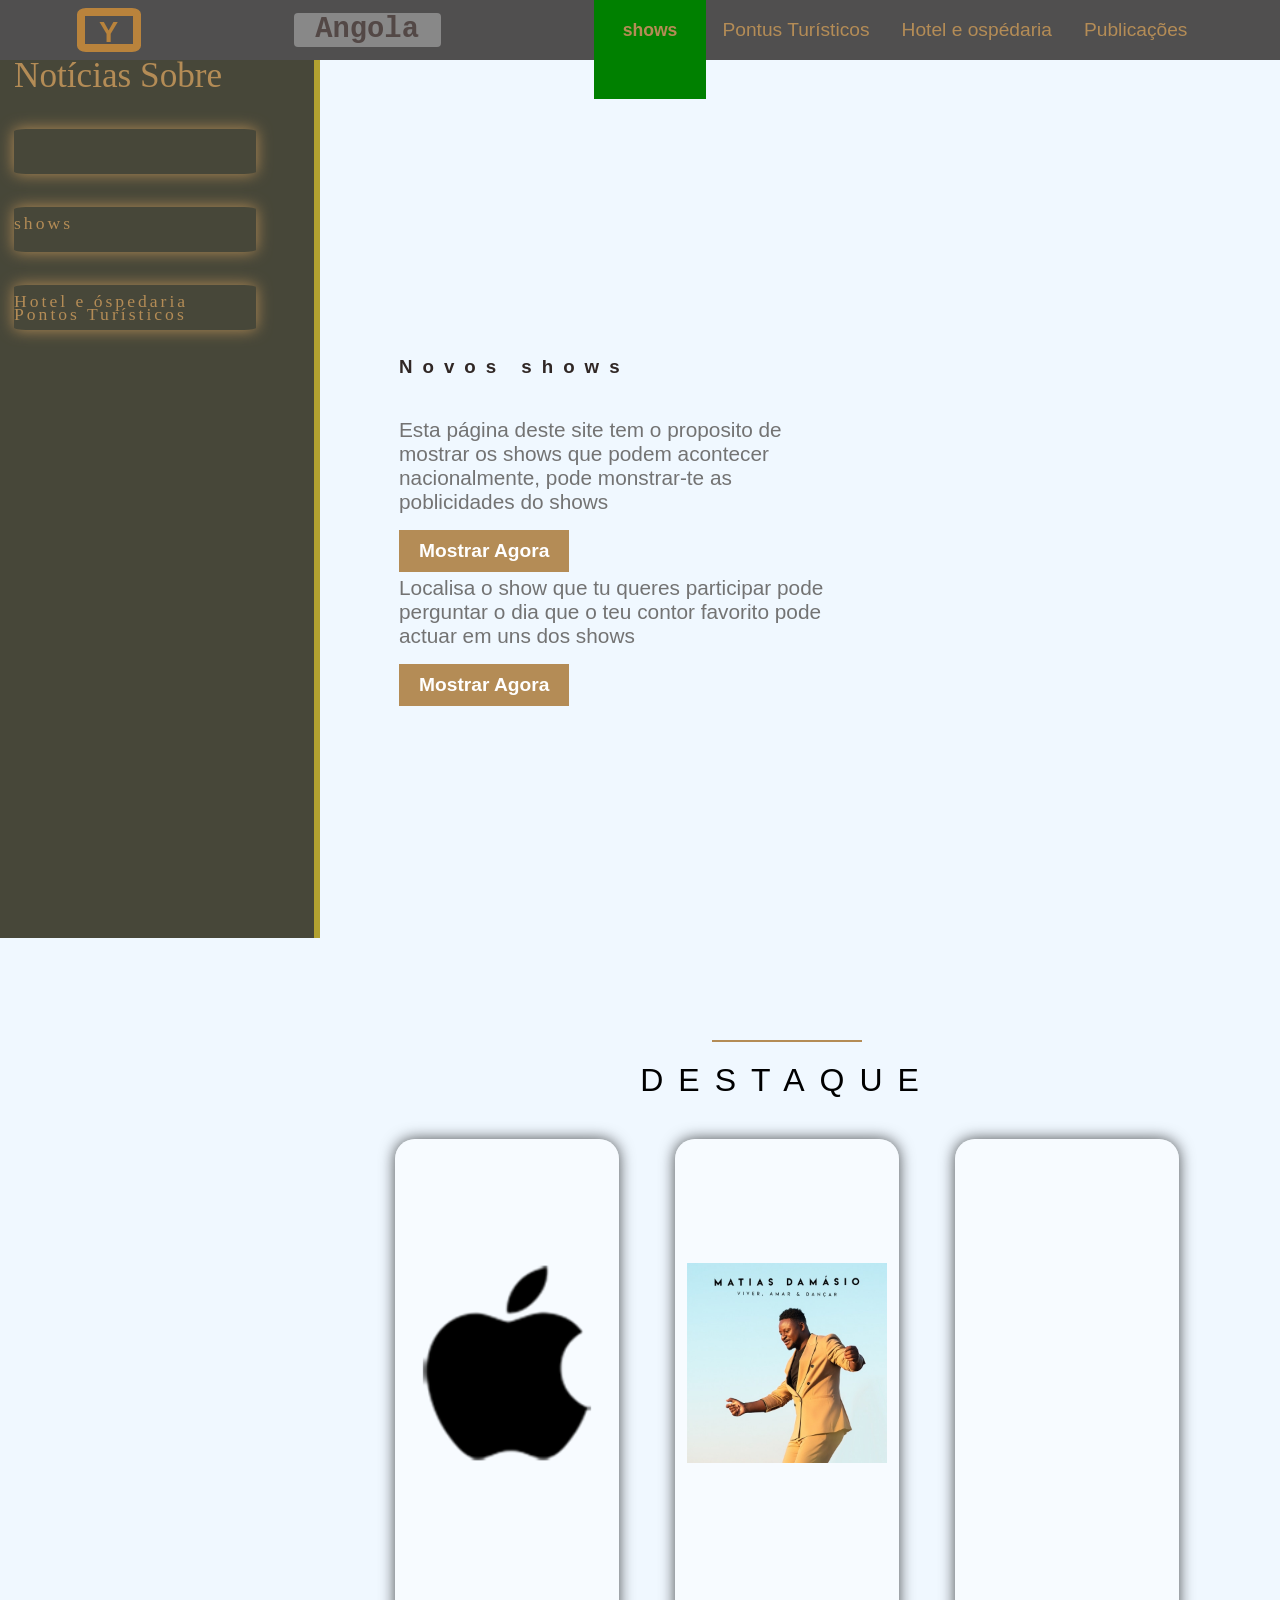
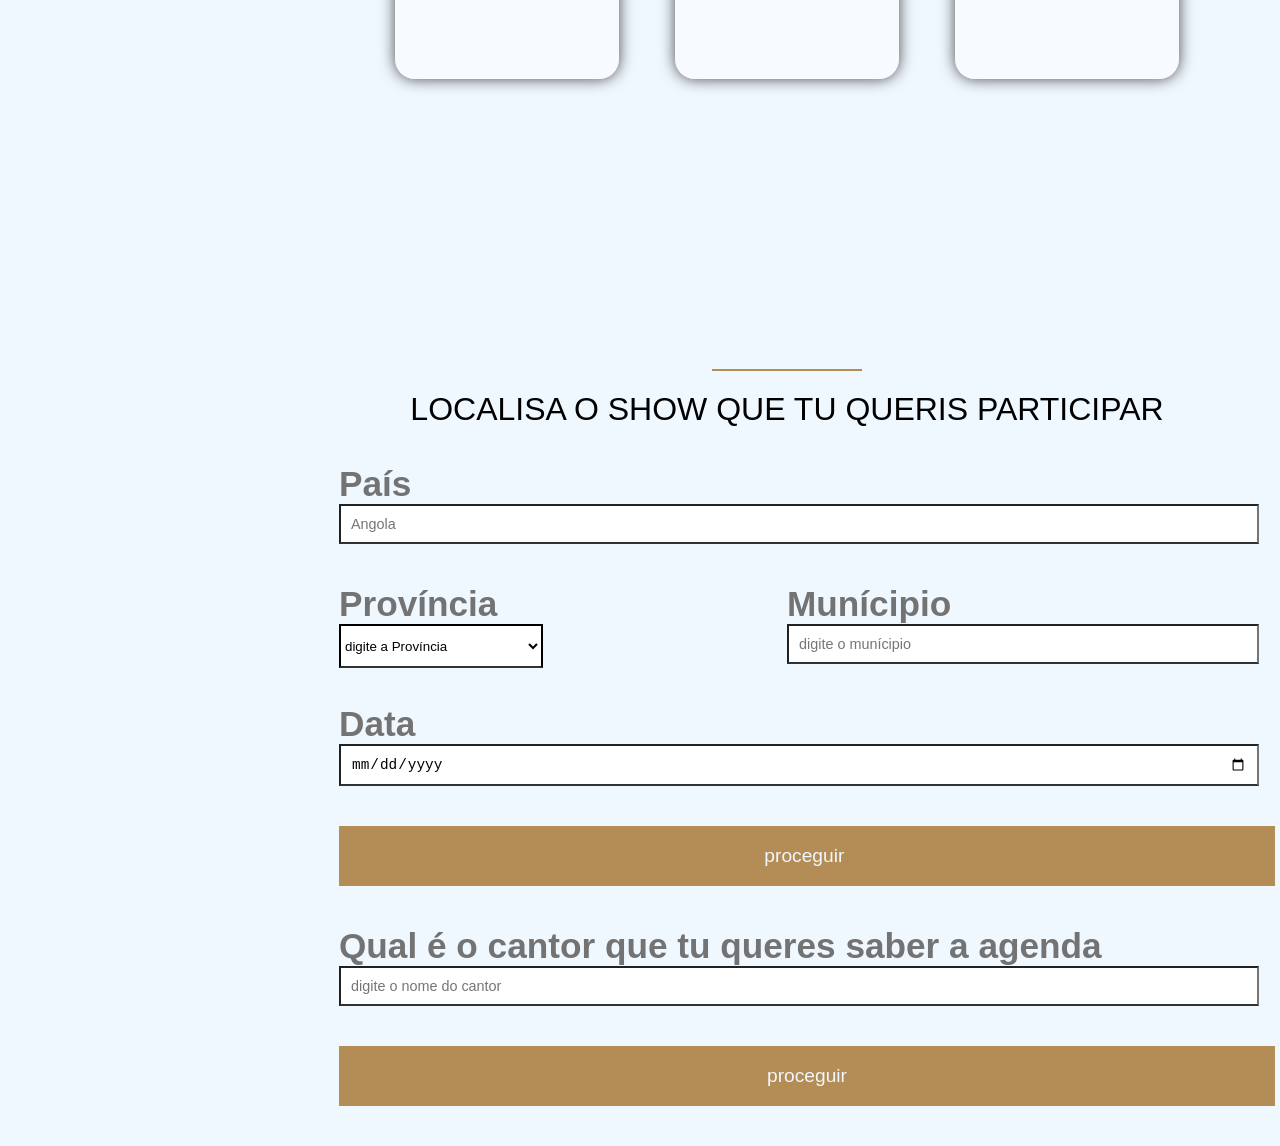
==== index.html @ c91a626d "Adicionando todos os arquivos do site com AdCash" ====
<!DOCTYPE html>
<html lang="en">
<head>
    <meta http-equiv="X-UA-Compatible" content="IE-edge">
    <meta charset="UTF-8">
    <meta name="viewport" content="width=device-width, initial-scale=1.0">
    <title>enterteiment Angola</title>
    <link rel="stylesheet" href="css/style.css">
</head>
<body style="clear:both; padding-left:10px; padding-top:5px; padding-right:5px; padding-bottom:5px">
    <a name="enterteiment Angola"></a>
    <a name="enterteiment Angola"></a>
    
       
    <header>
        <div id="box">
            <h1><abb title="Ypson">Y</abb></h1>
         </div>
       
         <h4>Angola</h4>
    
         
        <div class="menu">
            
            <ul>
                </li><button>shows</button> 
                <li><a href="Pontus Turisticos.html">Pontus Turísticos</a></li>
                <li><a href="Hotel e ospedaria.html">Hotel e ospédaria</a></li>
                <li><a href="publicação.html">Publicações</a></li>
            </ul>
        </div>
        <div class="menu-mobile">
            <ul>
                <button>shows</button>
                <li><abbr title="Pontus Turisticos"> <a href="Pontus Turisticos.html">Pontus Turísticos</a> </abbr></li>
                <li><abbr title="Hotel e ospedaria" ><a href="Hotel e ospedaria.html">Hotel e ospédaria</a> </abbr></li>
                <li><a href="publicação.html">Publicações</a></li>
             
            </ul>
        </div>
        <div class="btn"><ion-icon name="grid-outline">☰</ion-icon> </div>
    </header>
       
 <!--      News       -->
 <div id="navigation" >
    <section id="news">
        <div class="container">
            <div class="title">
                <br>
                <p>Notícias Sobre</p>
            </div>
            <div class="content">
                <div class="box">
                    <p>shows</p>
                    <h3>
                        A lampada mas maderna .<br> 
                        <img src="imagen/lampada-acesa.jpg" alt=""><br>
                        A lampada mas modarna desta ano foi feita por...</h3>
                    <h1></h1>
                    
                    <button type="text" name="name" id="name" placeholder="digite o nome do cantor">Ver mais</button>
                </div>
                <div class="box">
                    <p> Hotel e óspedaria</p>
                    <h3>
                        A lampada mas maderna. <br>
                        <img src="imagen/lampada-acesa.jpg" ><br>
                        A lampada mas modarna desta ano foi feita por...</h3>
                    <h1></h1>
                    
                    <button>Ver mais</button>
                </div>
                <div class="box">
                    <p>Pontos Turísticos</p>
                    <h3>
                        A lampada mas maderna.<br> 
                        <img src="imagen/Matias Damasio.jpg" width="144px" height="147"><br>
                        A lampada mas modarna desta ano foi feita por...</h3>
                    <h1></h1>
                    
                    <button>Ver mais</button>
                </div>
                <!---->
            </div>
        </div>
      </section>
    </div>
        <section id="right">
            
<!--     home     -->
<section id="home">
    <div class="container">
        <div class="content">
            <div class="call">
                <h1>Novos shows</h1>
                <p>Esta página deste site tem o proposito de mostrar os shows que podem acontecer nacionalmente,
                     pode monstrar-te as poblicidades do shows
                </p>
                <div class="button">
                    <button <abbr title="Mostrar Agora"><a href="#branch">Mostrar Agora</a></abbr></button>     
                    <p>Localisa o show que tu queres participar
                    pode perguntar o dia que o teu contor favorito pode actuar em uns dos shows
                </p>
                <div class="button">
                    <button <abbr title="Mostrar Agora"><a href="#cadastro">Mostrar Agora</a></abbr></button>                 
                </div>
            </div>
        </div>
    </div>
    
</section>

<br>
<br><br><br><br>

<!--      BRANCH       -->
      <section id="branch">
        <div class="container">
            <div class="title">
                <div class="line"></div>
                <h1>Destaque</h1>
            </div>
            <div class="content">
                <div class="box">
                    <img src="imagen/apple.png" alt=""<abbr title="Capa do show"> </abbr>
                    
                    <button><abbr title="compra os seus engreços">Comprar engreços</abbr></button>
                </div>
                <div class="box">
                    <img src="imagen/Matias Damasio.jpg" alt=""<abbr title="Capa do show"> </abbr>
                    <button><abbr title="compra os seus engreços">Comprar engreços</abbr></button>
                </div>
                <div class="box">
                    <img src="imagen/facebook.png" alt=""<abbr title="Capa do show"> </abbr>
                    <button><abbr title="compra os seus engreços">Comprar engreços</abbr></button>
                </div>
            </div>
        </div>
    </section>
      <!--      Cadastro      -->
      <section id="cadastro">
        <div class="container">
        <div class="main-content">
            <div class="title">
                <div class="line"></div>
                <h1>Localisa o show que tu queris participar</h1>
            </div><br><br>
            <form id="resiter-form">
                <div class="full-box">
                    <label for="country"> País</label>
                    <input type="country" name="country" id="country" placeholder="Angola"  data-min-length="3"<abbr title="digite o País"> </abbr>
                </div>
                <div class="half-box">
                     <span>
                    <label for="province">Província</label>
                    <select class="province" name="province" id="province" title="digite a Província">
                        <option value="1">digite a Província</option>
                        <option value="1">Cuaza-sul</option>
                        <option value="1">Luanda</option>
                        <option value="1">Huanbo</option>
                        <option value="1">Benguela</option>
                        <option value="1">Bié</option>
                        <option value="1">Icolo e Bemgo</option>
                        <option value="1">Cabinda</option>
                        <option value="1">Cuando</option>
                        <option value="1">Cubango</option>
                        <option value="1">Muxíco</option>
                        <option value="1">Muxíco Leste</option>
                        <option value="1">Cunene</option>
                        <option value="1">Namibe</option>
                        <option value="1">Lubango</option>
                        <option value="1">Uige</option>
                        

                    </select>
                </input>
                </div>
                <div class="half-box">
                    <label for="Munícipio">Munícipio</label>
                    <input type="text" name="Munícipio" id="Munícipio" placeholder="digite o munícipio" <abbr title="digite o munícipio"> </abbr>
                </div>
                <div class="half-box">
                    <label for="date">Data</label>
                    <input type="date" name="date" id="date" placeholder=""<abbr title="Dígite a data"> </abbr>
                </div>
                <div class="full-box">
                    <input type="submit" id="btn-sumit" value="proceguir " <abbr title="proceguir"> </abbr>
                </div>
            <div class="half-box">
            <label for="name">Qual é o cantor que tu queres saber a agenda</label>
            <input type="text" name="name" id="name" placeholder="digite o nome do cantor"<abbr title="digite o nome do cantor"> </abbr>
        
        <div class="full-box">
            <input type="submit" id="btn-sumit" value="proceguir"<abbr title="proceguir"> </abbr>
        </div>
        <p class="error-validation template"></p>
    </form>
    <p class="error-validation"></p>
</div>
</div>
</div>
</div>
      </section>
</main>


        </section>
    <script src="js/script.js"></script>
</body>
</html>
---- css/style.css ----
*{
  margin: 0;
  padding: 0;
  box-sizing: inherit;
 -moz-box-direction: reverse;
} 
body {
   width: 100%;
   height: 100vh;
}

header{
  top: 0px;
  max-width: 1680px; 
  width: 100%;
  height: 60px;
  margin: 0 auto;
  display: flex;
  align-items: center;
  justify-content: space-around;
  background: #504f4f;
   /*    Transparencia no cabeçalio     */
   position: absolute;
   left: 0;
   right: 0;
   z-index: 99;
}
header h4{
  background-color: #888888;
  text-align: center;
  text-shadow: none;
  color: rgb(83, 72, 70);
  border-radius: 4px;
  font-family: 'Courier New', Courier, monospace;
  font-size: 1.8rem;
  height: 34px;
  width: 147px;
  cursor: pointer;
}

header h1{
  font-size: 1.8rem;
  color: #b9833c;
  border: 8px solid #b9833c;
  font-family: 'Franklin Gothic Medium', 'Arial Narrow', Arial, sans-serif;
  border-radius: 14%;
  text-align: center;
  width: 48px;
  height: 28px;
  cursor: context-menu;
 
}

header .menu ul abbr{
  text-decoration: none;

}
header .menu ul{
  display: flex;
  list-style-type: none;
  
  
}
header .menu ul li{
   list-style: none;
   text-align: center;
   padding: 24px 1px;

}
header .menu ul li a{
  font-family: 'Belleza', sans-serif;
  text-decoration: none;
  font-size: 1.2rem;
  color: #b48c56;
  float: left;
  padding: 34px 15px;
}
header .menu ul button {
  background-color: green;
  border: 2px solid green;
  padding: 35px 27px;
  font-size: 1.1rem;
  color: #b48c56;
  cursor: pointer;
  }
  header .menu ul li a:hover {
    border-bottom: 14px;
    transform: scale(1.1);
    transform: rotateX('angle');
    text-decoration: 11px underline #b48c56; /*A linha nas letras do cabeçalio*/
  }
  

header .navigation{
   display: none;
}
header .navigation{
   display: block;
   width: 25px;
   height: 100vh;
   background: rgba(0, 0, 0, 00.9rem);
   position: fixed;
   top: 0;
   right: 0;
}
header .menu-mobile ul li a{
  color: black;
  text-decoration: underline;
}
header .btn{
  display: none;
}
#right{
       position: absolute;
       left:329px; 
       top: 160px; 
       width:70%;
       height:76%;
       margin: 10px; 
       padding: 0%;
}

#right p{
   font-family: 'Belleza', sans-serif;
   font-size: 1.3rem;
   color: #737373;
   margin-bottom: 12px;
   margin-top: 4px;
}
/*---------------navigation--------------- */

#navigation
{
       position: fixed;
       left: 0px; 
       top: 0px; 
       width: 300px;
       height: 100%;
       overflow: auto;
       margin: 0px;
       padding: 3% 0px 0px 14px;
       border-style: solid ;
       border-right-color: #b2a130;
       border-top-color: rgb(255,255,255);
       border-bottom-color: rgb(255,255,255);
       border-left-color: rgb(255,255,255);
       background: #474739;
       border-width: 0px 6px 0px 0px;
       transition: all center;
}

.title p{
   left:1110px; 
   top: 110px;
   color: #b48c56;
   font-size: 2.2rem;
   position: static;
   
}
#navigation ul
 {
        list-style: none;
        margin: 20;
        padding: 20;
        color: lightgrey;
        background: #302725;
        width: 100px;
        height: 50px;
}

#navigation li a
 {
          height: 24px;
          width: 800px;
          text-decoration: none;
}

#navigation li a:link,#navigation li a:visited 
{
        color: #656556;
        display: block;
        background:  #c3c9bf;
        padding: 8px 0 0 20px;
}


#navigation li a:hover, #navigation li #current 
{
        color: #c3c9bf;
        display: block;
        background:  #656556;
        padding: 8px 0 0 20px;
}
#navigation img{
   width: 120px;
   margin: 0 60px;
  padding: 10%---;
}

#navigation .ul:hover p{
   transform: translateY(0);
   opacity: 1;
   visibility: visible;
}

/*---------------team--------------- */
#team .cards img{
   width: 100%;
   height: 100%;
}
/*---------------News--------------- */

#news .container .content{
  width: 100%;
  height: 20%;
  display: flow-root;
  position: absolute;
  justify-content: space-around;
}
#news .container .content .box{
   width: 77%;
   height: 5vh;
   background:0 0 15px rgba(0, 0, 0,0.0);
   box-shadow: 0 0 15px #b48c56;
   border-radius:5%;
   display: flex;
   align-items: normal;
   justify-content: center;
   flex-direction: column;
   margin-top: 33px;
   transition: all 0.3s ease;

}
#news .container .content .box:hover{
   background: rgba(48, 39, 37, 0.9);
   height: 60vh;
   width: 40vh;
}
#news .container .content .box h3{
   font-family: 'Times New Roman', Times, serif;
   font-size: 1.1rem;
   font-weight: 200;
   letter-spacing: 20;
   margin-top: 0px;
   margin-bottom: 30px;
   background: rgba(48, 39, 37, 0.9);
   padding: 5px 20px;
   color: rgba(255, 255, 255, 0.5);
   transform: translateY(-40px);
   opacity: 700;
   visibility: hidden;
   transition: oll 0.5s ease;
   cursor: default;
}
#news .container .content .box:hover h3{
   transform: translateY(0);
   opacity: 1;
   visibility: visible;
}
#news .container .content .box img{
   width: 60%;
   text-align: center;
}
#news .container .content .box h1{
   font-family: 'Times New Roman', Times, serif;
   font-size: 1.5rem;
   font-weight: 200;
   letter-spacing: 5px;
   margin-top: 20px;
   color: #737373;
}
#news .container .content .box:hover h1{
   color: rgba(0, 0, 0,0.2);;
}
#news .container .content .box p{
   font-family: 'Times New Roman', Times, serif;
   font-size: 1.1rem;
   font-weight: 60;
   color: #b48c56;
   letter-spacing: 3px;
   margin-top: 330px;
}
#news .container .content .box:hover p{
  margin-top: 80px;
}
#news .container .content .box button{
   padding: 10px 20px;
   border: none;
   background: 0 0 15px rgba(0, 0, 0,0.2);
   font-family: 'Franklin Gothic Medium', 'Arial Narrow', Arial, sans-serif;
   font-size: 1.2rem;
   margin-top: 0%;
   transform: translateY(-40px);
   opacity: 700;
   visibility: hidden;
   transition: oll 0.5s ease;
   cursor: pointer;
}
#news .container .content .box:hover button{
   transform: translateY(0);
   opacity: 1;
   visibility: visible;
}
/*    BRANCH     */

/*               HOME               */

#home .container{
  background: #f0f8ff;
  background-size: 100% 100% ;
}
#home .container .content{
  width: 50%;
  height: 80vh;
  display: flex;
  align-items: center;
  justify-content: flex-start;
  padding: 0 60px;
}
#home .container .content h1{
font-family: 'Lucida Sans', 'Lucida Sans Regular', 'Lucida Grande', 'Lucida Sans Unicode', Geneva, Verdana, sans-serif;
font: 2.5rem;
font-weight: 600;
letter-spacing: 10px;
margin-top: 1px;
margin-bottom: 40px;
color: #302725;
}
#home .container .content p{
  font-family: 'Belleza', sans-serif;
  font-size: 1.3rem;
  color: #737373;
  margin-bottom: 12px;
  margin-top: 4px;
}
#home .container .content span{
  font-size: 2.5rem;
  font-family: 'Babas Neue', cursive;
  color: #b48c56;
  letter-spacing: 5px;
}
#home .container .content .button{
  padding-top: 4px;
}
#home .container .content .button button{
  padding: 10px 20px;
  border: none;
  background: #b48c56;
  color: #f0f8ff;
  font-family: 'Belleza', sans-serif;
  font-size: 1.2rem;
  cursor: pointer;
  transform: all 0.5s ease;
}
#home .container .content .button button:hover{
  transform: scale(1.1);
}
#home .container .content button.btn2{
  background: #302725;
  padding: 15px 20px;
  position: relative;
  right: 5px;
}
#home .container .content button a{
color: white;
text-decoration: none;

}


body {
  padding: 9vh ;/*view height -> 5% da tela*/
  background: #f0f8ff;
  background-size: cover;
  background-position: 150px;
} 

/*                 ---Cadastro---              */
#cadastro .container {
  background-color: #f0f8ff;
}
#main-container {
  width: 500px;
  margin-left: auto;
  margin-right: auto;
  background-color: antiquewhite;
  border-radius: 10px;
  padding: 25px;
}
#cadastro .container .title{
  display: flex;
  align-items: center;
  justify-content: center;
  flex-direction: column;
  padding-top: 60px;
}
#cadastro .container .line{
  width: 150px;
  height: 2px;
  background: #b48c56;
}
#cadastro .container .title h1{
  font-family: 'Arial', cursive;
  font-size: 2rem;
  font-weight: 20;
  text-transform: uppercase;
  letter-spacing: px;
  margin-top: 20px;
  text-align: center;
}
#cadastro .container label{
  font-family: 'Franklin Gothic Medium', 'Arial Narrow', Arial, sans-serif;
  color: #737373;
  font-size: 1.8rem;
}

#cadastro .container .main-content p{
  text-align: center;
  font-family: 'Arial', cursive;
  font-size: 1.4rem;
  font-weight: 210px;
  text-transform: uppercase;
  letter-spacing: 5px;
  margin-top: 20px;
}

#cadastro .container .main-content select{/*cadastro dos municipios*/
 width: 200px;
 height: 40px;
 cursor: pointer;
 background-color: white;
 border-bottom: 2px solid #323232;
 border-left: 2px solid black;
 border-right: 2px solid black;
 border-top: 2px solid black;
}

#cadastro .container .main-content form {
  display: flex;
  flex-wrap: wrap;
  justify-content: space-between;
}

#cadastro .container .main-content .full-box{
  flex: 1 1 100%;
  position: relative;
}

#cadastro .container .main-content .half-box{
  flex: 1 1 45%;
  position: relative;
}

#cadastro .container .main-content .spacing {
  margin-right: 2.5%;
}

#cadastro .container .main-content label {
  font-weight: bold;
  font-size: 2.2rem;
}

#cadastro .container .main-content input {
  border-bottom: 2px solid #323232;
  padding: 10px;
  font-size: .9rem;
  margin-bottom: 40px;
}
/*O input dos cadastros*/
input:focus {
  border-color: #b48c56;
}

#cadastro .container .main-content input[type="submit"]{
  padding: 10px 20px;
  border: none;
  background: #b48c56;
  color: #f0f8ff;
  font-family: Arial, Helvetica, sans-serif;
  font-size: 1.2rem;
  cursor: pointer;
  transform: all 0.5s ease;
}
#cadastro .container .main-content .full-box input[type="submit"]:hover{
  transform: scale(1.1);
}

/*#home .container .content button a{
color: white;
text-decoration: none;

}*/



#agreement {
  margin-right: 5px;
}

#agreement, #agreement-label {
  display: inline-flex;
  width: auto;
}

/* validação */
.error-validation {
  color: #ff1a1a;
  position: absolute;
  top: 57px;
  font-size: .8rem;
}

.template {
  display: none;
}

 .owl-dot{
    width: 15px;
    height: 15px;
    outline: none!important;
    border-radius: 10%;
    border: 3px solid #b48c56!important;
 }
 p{
  font-size: 2.2rem;
  font-family: 'Times New Roman', Times, serif;
 }
 
 /*    BRANCH   index  */

#branch .container{
   background: #f0f8ff;
   background-size:  100% 100%;
}
#branch .container .title{
   display: flex;
   align-items: center;
   justify-content: center;
   flex-direction: column;
   padding-top: 60px;
}
#branch .container .line{
   width: 150px;
   height: 2px;
   background: #b48c56;
}
#branch .container .title h1{
   font-family: 'Arial', cursive;
   font-size: 2rem;
   font-weight: 200;
   text-transform: uppercase;
   letter-spacing: 15px;
   margin-top: 20px;
}
#branch .container .content{
   width: 100%;
   height: 90vh;
   display: flex;
   justify-content: space-evenly;
}
#branch .container .content .box{
   width: 25%;
   height: 60vh;
   background: rgba(255, 255, 255, 0.5);
   border-radius: 20px;
   box-shadow: 0 0 15px rgba(0, 0, 0,0.7);
   display: flex;
   align-items: center;
   justify-content: center;
   flex-direction: column;
   margin-top: 40px;
}
#branch .container button abbr{
   text-decoration: none;
}
#branch .container .box h3{
   margin-top: 20px;
   margin-bottom: 60px;
   font-family: 'Bebas Neue', cursive;
   font-weight: 200;
   letter-spacing: 8px;
   background: #b48c56;
   padding: 5px 10px;
   color: #f0f8ff;
   border-radius: 5px;
}
#branch .container .box img{
   width: 200px;
}
#branch .container .box h1{
   font-size: 2rem;
   font-family: 'belleza', sans-serif;
   font-weight: 200;
   text-transform: uppercase;
   letter-spacing: 5px;
   margin-top: 20px;
}
#branch .container .box p{
   font-family: 'Bebas Neue', cursive;
   font-size: 1.8rem;
   letter-spacing: 5px;
   color: #b48c56;
   margin-top: 60px;
}
#branch .container .box button{
   padding: 10px 20px;
   border: none;
   background: #302725;
   color: #f0f8ff;
   font-family: 'belleza', sans-serif;
   font-size: 1.2rem;
   margin-top: 50px;
   cursor: pointer;
   transform: translate(-40px);
   opacity: 0;
   visibility: hidden;
   transition: all 0.5s ease;
}
#branch .container .box:hover button{
   transform: translate(0);
   opacity: 1;
   visibility: visible;
}

/* formação de imagens com legenda Hotel e ospedaria*/
figure.foto-legenda{
   border: 8px solid white;
   box-shadow: 1px 1px 4px black;
   height: 70%;

}
figure.foto-legenda img{
   width: 100%;
   height: 10%;
}
table{
   margin: 41px;
}
   /*                                             main-container       publicação                             */
#main-container {
   background: #f0f8ff;
    top: 60px; 
    width:40%;
    height: 41px;
    margin: 1px 0 0 319px; 
    padding: 15%;
}

#main-container {
    color: black;
    text-decoration: none;
    background: #f0f8ff;

   }
#main-container h1{
      text-align: center;
   }
#main-container label{
    color: black;
    text-decoration: none;
    background: #f0f8ff;
    margin: 1px 0 0 1px;
}
#right .box h1 {
    text-align: center;
    margin-bottom: 25px;
    font-size: 1.6rem; /* adpatada ao elemanto root */
    font-size: 1.8rem;
    color: #b9833c;
    border: 8px solid #b9833c;
    font-family: 'Franklin Gothic Medium', 'Arial Narrow', Arial, sans-serif;
    border-radius: 14%;
    text-align: center;
    width: 48px;
    height: 28px;
    cursor: context-menu;
} 

form {
    display: flex;
    flex-wrap: wrap;
    justify-content: space-between;
}

.full-box{
    flex: 1 1 100%;
    position: relative;
    font-size: 0.7rem;
}
.full-box p{
  font-size: 1.0rem;
}
 .half-box{
    flex: 1 1 45%;
    position: relative;
 }

 .spacing {
    margin-right: 2.5%;
 }

 label {
    background: #f0f8ff;
    font-weight: bold;
    font-size: .8rem;
 }

 input {
    border-bottom: 2px solid #323232;
    padding: 10px;
    font-size: .9rem;
    margin-bottom: 40px;
 }

 /*input:focus {
    border-color: #E60084;
 }
*/
 input[type="submit"] {
    background-color: #b48c56;
    color: #fff;
    border: none;
    border-radius: 0px;
    height: 40px;
    cursor: pointer;
 }
 input[type="submit"]:hover{
   transform: scale(1.1);
 }

 #agreement {
    margin-right: 5px;
 }

 #agreement, #agreement-label {
    display: inline-flex;
    width: auto;
 }
 
 /*                                                      validação                            */
 .error-validation {
    color: #ff1a1a;
    position: absolute;
    top: 57px;
    font-size: .8rem;
 }

 .template {
    display: none;
 }
 button {
   background-color: #6DA033;
   border: 1px solid #588129;
   color: white;
   font-size: 0.8em;
   font-weight: bold;
   padding: 5px 10px;
   }
   .owl-dot{
      width: 15px;
      height: 15px;
      outline: none!important;
      border-radius: 50%;
      border: 3px solid #b48c56!important;
   }
   input, label {
    display: block;
    width: 100%;
}

input:focus,label:focus{
    outline: none;
}

 /*             RESPONSIVE               */
 @media screen and (max-width: 8842px){

  header .menu-mobile{
     background: none;
     justify-content: space-between;
     padding: 0 40px;
  }
  header .menu-mobile{
     display: none;
  }
  
header .btn{
  
  display: none;
}
 }
 @media screen and (max-width: 1424px){
 
  header{
     font-size: 0.0rem;
     height: 60px;
     top: -0%;
}
}
 @media screen and (max-width: 1024px) {
  header .menu ul li{
     padding: 0 15px;
  }
  header .menu ul li a{
     font-size: 1.2rem;
  }
  #branch .container{
     padding: 5px;
  }
  #branch .container .title{
     padding-top: 0;
  }
  #branch .container .content{
     height: 70vh;
     align-items: center;
     justify-content: space-around;
     flex-wrap: wrap;
  }
  #branch .container .content .box{
     width: 40%;
     height: 26vh;
  }
  #branch .container .box img{
     width: 80px;
     margin-bottom: -20px;
  }
  
  }


@media screen and (max-width: 1024px){

header{
   background: none;
   justify-content: space-between;
   padding: 0 40px;
}
header .menu{
   display: none;
}
header .menu-mobile {
  display: block;
  width: 250px;
  height: 100vh;
  background: rgba(0, 0, 0, 0.9);
  position: fixed;
  top: 0;
  right: 0;
}
header .menu-mobile ul{
  padding: 17px;
}
header .menu-mobile ul li{
  list-style: none;
  padding: 40px 0;
  text-align: center;
}
header .menu-mobile ul li a{
  text-decoration: none;
  color: #e9bc81;
  font-size: 1.3rem;
  transition: all 0.3s ease;
}
/*as cores*/

header .menu-mobile ul li a:hover{
  color: #f2d2a3;
  border: 14px #302725 solid;
  background-color: #432b07;
}
header .btn{
  display: block;
  position: fixed;
  right: 40px;
  
}
header .btn ion-icon{
  color: #ddb06e;
  font-size: 1.5rem;
  cursor: pointer;
}
}
.names {
  background-color: #f0f8ff; 
  background-color: #faebd7;
  background-color:#0ff;
  background-color: #7fffd4;
  background-color: #f0ffff;
  background-color:#f5f5dc;
  background-color:#ffe4c4;
  background-color: #000;
  background-color:#ffebcd;
  background-color:#00f;
  background-color: #8a2be2;
  background-color:#a52a2a;
  background-color:#deb887;
  background-color:#ea7e5d;
  background-color:#5f9ea0;
  background-color:#7fff00;
  background-color:#d2691e;
  background-color:#ff7f50;
  background-color:#6495ed;
  background-color: #fff8dc;
  background-color: #dc143c;
  background-color: #0ff;
  background-color:#00008b;
  background-color: #008b8b;
  background-color: #b8860b;
  background-color: #a9a9a9;
  background-color:#006400;
  background-color:#a9a9a9;
  background-color: #c3bb4b;
  background-color: #8b008b;
  background-color: #556b2f;
  background-color: #ff8c00;
  background-color: #9932cc;
  background-color: #8b0000;
  background-color: #e9967a;
  background-color: #8fbc8f;
  background-color: #483d8b;
  background-color: #2f4f4f;
  background-color: #2f4f4f;
  background-color: #00ced1;
  background-color: #9400d3;
  background-color: #ff1493;
  background-color: #00bfff;
  background-color: #696969;
  background-color: #696969;
  background-color: #1e90ff;
  background-color: #b22222;
  background-color: #fffaf0;
  background-color: #228b22;
  background-color: #f0f;
  background-color: #dcdcdc;
  background-color: #f8f8ff;
  background-color: #ffd700;
  background-color: #daa520;
  background-color: #808080;
  background-color: #008000;
  background-color: #adff2f;
  background-color: #f0fff0;
  background-color: #ff69b4;
  background-color: #cd5c5c;
  background-color: #4b0082;
  background-color: #fffff0;
  background-color: #f0e68c;
  background-color: #e6e6fa;
  background-color: #fff0f5;
  background-color: #7cfc00;
  background-color: #fffacd;
  background-color: #add8e6;
  background-color: #f08080;
  background-color: #e0ffff;
  background-color: #fafad2;
  background-color: #d3d3d3;
  background-color: #90ee90;
  background-color: #d3d3d3;
  background-color: #ffb6c1;
  background-color: #ffa07a;
  background-color: #20b2aa;
  background-color: #87cefa;
  background-color: #789;
  background-color: #b0c4de;
  background-color: #ffffe0;
  background-color: #0f0;
  background-color: #32cd32;
  background-color: #faf0e6;
  background-color: #f0f;
  background-color: #800000;
  background-color: #66cdaa;
  background-color: #0000cd;
  background-color: #ba55d3;
  background-color: #9370db;
  background-color: #3cb371;
  background-color: #7b68ee;
  background-color: #00fa9a;
  background-color: #48d1cc;
  background-color: #c71585;
  background-color: #191970;
  background-color: #f5fffa;
  background-color: #ffe4e1;
  background-color: #ffe4b5;
  background-color: #ffdead;
  background-color: #000080;
  background-color: #fdf5e6;
  background-color: #808000;
  background-color: #6b8e23;
  background-color: #ffa500;
  background-color: #ff4500;
  background-color: #da70d6;
  background-color: #eee8aa;
  background-color: #98fb98;
  background-color: #afeeee;
  background-color: #db7093;
  background-color: #ffefd5;
  background-color: #ffdab9;
  background-color: #cd853f;
  background-color: #ffc0cb;
  background-color: #dda0dd;
  background-color: #b0e0e6;
  background-color: #800080;
  background-color: #663399;
  background-color: #f00;
  background-color: #bc8f8f;
  background-color: #4169e1;
  background-color: #8b4513;
  background-color: #fa8072;
  background-color: #f4a460;
  background-color: #2e8b57;
  background-color: #fff5ee;
  background-color: #a0522d;
  background-color: #c0c0c0;
  background-color: #87ceeb;
  background-color: #6a5acd;
  background-color: #708090;
  background-color: #fffafa;
  background-color: #00ff7f;
  background-color: #4682b4;
  background-color: #d2b48c;
  background-color: #008080;
  background-color: #d8bfd8;
  background-color: #ff6347;
  background-color: #40e0d0;
  background-color: #ee82ee;
  background-color: #f5deb3;
  background-color: #fff;
  background-color: #f5f5f5;
  background-color: #ff0;
  background-color: #9acd32;
}
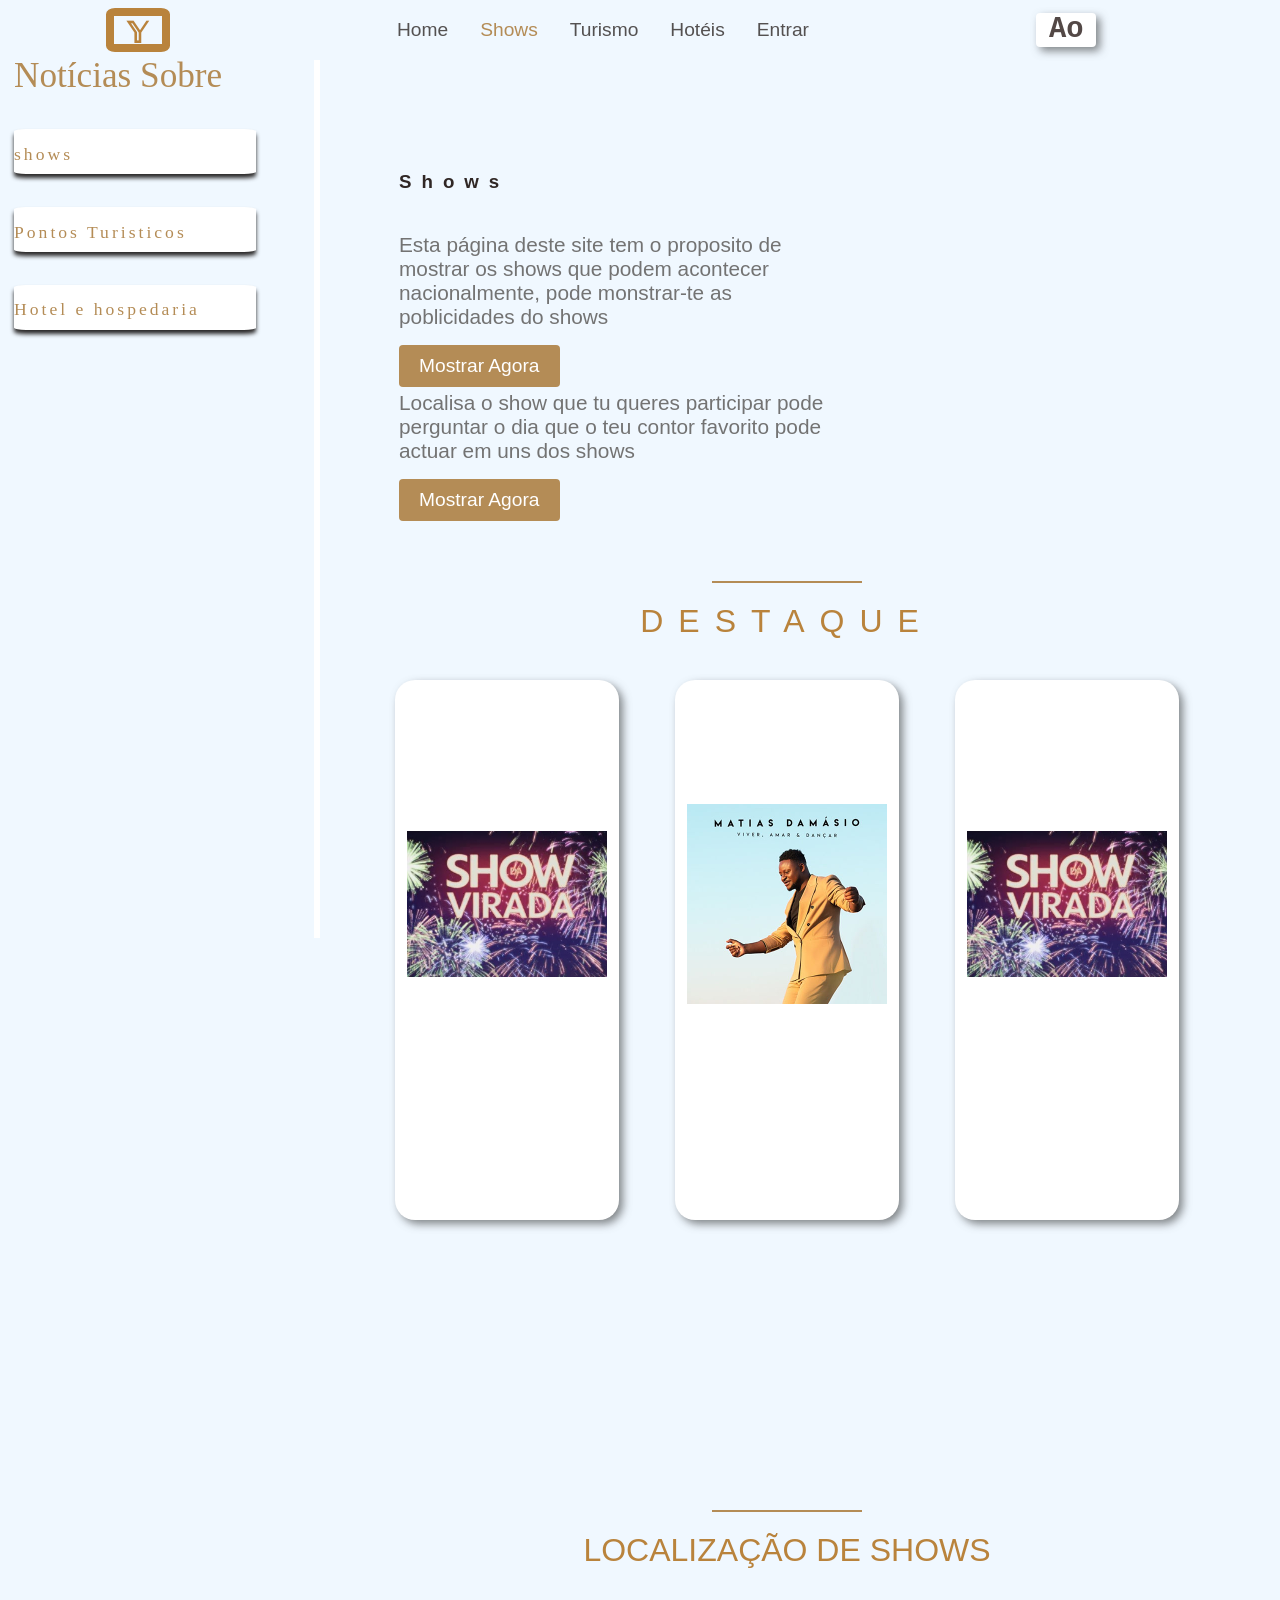
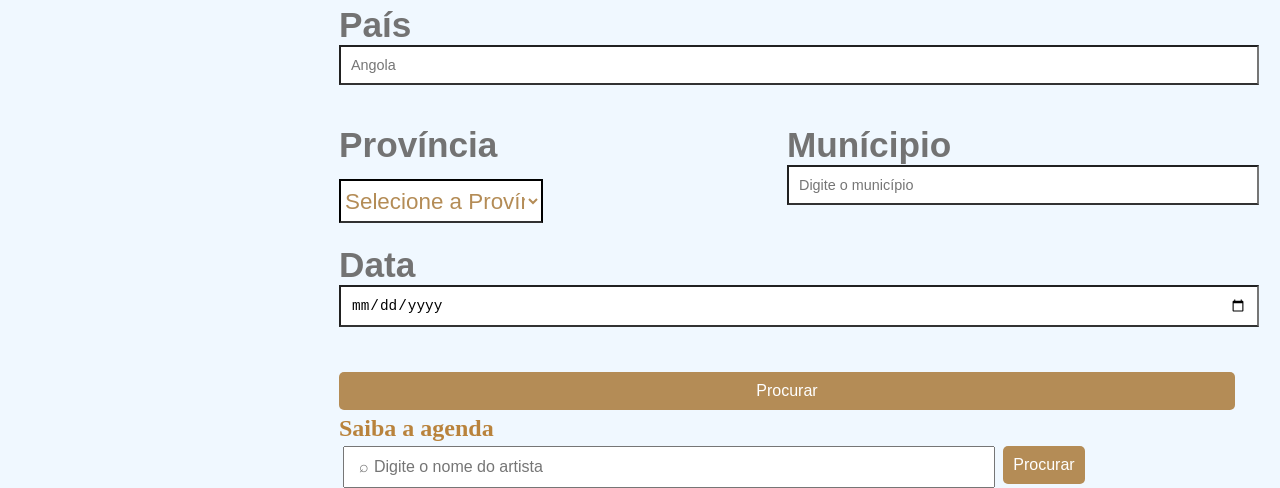
==== commit f974ba76: "Adicionando meta tag de verificação AdCash" ====
--- a/index.html
+++ b/index.html
@@ -1,46 +1,51 @@
 <!DOCTYPE html>
-<html lang="en">
+<html>
 <head>
+    <script id="aclib" type="text/javascript" src="//acscdn.com/script/aclib.js"></script>
     <meta http-equiv="X-UA-Compatible" content="IE-edge">
     <meta charset="UTF-8">
     <meta name="viewport" content="width=device-width, initial-scale=1.0">
-    <title>enterteiment Angola</title>
+    <link	href="imagen/logotipo.png"	rel="icon">
+    <title>Shows</title>
     <link rel="stylesheet" href="css/style.css">
 </head>
-<body style="clear:both; padding-left:10px; padding-top:5px; padding-right:5px; padding-bottom:5px">
-    <a name="enterteiment Angola"></a>
-    <a name="enterteiment Angola"></a>
-    
+<body>
+    <div id="resultado">
+        <div class="modal-content">
+            <span class="close" >&times;</span>
+            <div id="modal-texto"></div>
+        </div>
+    </div>
        
     <header>
+      <button id="btnMenu" class="menu-btn">☰</button>
         <div id="box">
-            <h1><abb title="Ypson">Y</abb></h1>
+            <h1>&Yopf;</h1>
          </div>
-       
-         <h4>Angola</h4>
-    
-         
-        <div class="menu">
+        <div class="menu-desketop">
             
             <ul>
-                </li><button>shows</button> 
-                <li><a href="Pontus Turisticos.html">Pontus Turísticos</a></li>
-                <li><a href="Hotel e ospedaria.html">Hotel e ospédaria</a></li>
-                <li><a href="publicação.html">Publicações</a></li>
+                <li><a href="início.html">Home</a></li>
+                <li><a href="#" id="ep">Shows</a></li>
+                <li><a href="Pontus Turisticos.html">Turismo</a></li>
+                <li><a href="Hotel e ospedaria.html">Hotéis</a></li>
+                <li><a href="publicação.html">Entrar</a></li>
             </ul>
         </div>
-        <div class="menu-mobile">
+        <nav id="menu" class="menu">
+          <input type="button" value="☰" class="submenu-btn" onclick="submenu()">
             <ul>
-                <button>shows</button>
-                <li><abbr title="Pontus Turisticos"> <a href="Pontus Turisticos.html">Pontus Turísticos</a> </abbr></li>
-                <li><abbr title="Hotel e ospedaria" ><a href="Hotel e ospedaria.html">Hotel e ospédaria</a> </abbr></li>
-                <li><a href="publicação.html">Publicações</a></li>
+              <li><a href="início.html">Home</a></li>
+                <li><a href="#" id="ep">Shows</a></li>
+                <li><a href="Pontus Turisticos.html">Turismo</a></li>
+                <li><a href="Hotel e ospedaria.html">Hotéis</a></li>
+               <li><a href="publicação.html">Entrar</a></li>
              
             </ul>
-        </div>
-        <div class="btn"><ion-icon name="grid-outline">☰</ion-icon> </div>
+        </nav>
+      <h4>Ao</h4>
     </header>
-       
+       <div id="awn-z10736098"></div>
  <!--      News       -->
  <div id="navigation" >
     <section id="news">
@@ -50,41 +55,45 @@
                 <p>Notícias Sobre</p>
             </div>
             <div class="content">
+
                 <div class="box">
                     <p>shows</p>
                     <h3>
-                        A lampada mas maderna .<br> 
-                        <img src="imagen/lampada-acesa.jpg" alt=""><br>
-                        A lampada mas modarna desta ano foi feita por...</h3>
+                        Matias Damasio. <br>
+                        <img src="imagen/Matias Damasio.jpg" ><br>
+                        Representando Angola em portugal e em muitos outros países lus&oacute;fonos...
+                    </h3>
+                    <button id="prim">Ver mais</button>
+                </div>
+            <div class="box"><h1></h1>
+                    <p>Pontos Turisticos</p>
+                    <h3>
+                       Serra da leba.<br> 
+                        <img src="imagen/montanha-serra-da-leba-Lubango-252.jpg" width="144px" height="147"><br>
+                        conciderado um dos melhores pontus turistico de Angola...</h3>
                     <h1></h1>
                     
-                    <button type="text" name="name" id="name" placeholder="digite o nome do cantor">Ver mais</button>
-                </div>
-                <div class="box">
-                    <p> Hotel e óspedaria</p>
-                    <h3>
-                        A lampada mas maderna. <br>
-                        <img src="imagen/lampada-acesa.jpg" ><br>
-                        A lampada mas modarna desta ano foi feita por...</h3>
+                    <button id="segu">Ver mais</button>
+                </div>
+
+                <div class="box">
+                    <p>Hotel e hospedaria </p>
+                    
+                       <h3>
+                        hotel-epic-sana<br> 
+                        <img src="imagen/hotel-epic-sana.jpg" alt=""><br>
+                        conciderado um hotel cinco estrelas...</h3>
                     <h1></h1>
                     
-                    <button>Ver mais</button>
-                </div>
-                <div class="box">
-                    <p>Pontos Turísticos</p>
-                    <h3>
-                        A lampada mas maderna.<br> 
-                        <img src="imagen/Matias Damasio.jpg" width="144px" height="147"><br>
-                        A lampada mas modarna desta ano foi feita por...</h3>
-                    <h1></h1>
-                    
-                    <button>Ver mais</button>
-                </div>
-                <!---->
+                    <button id="terc">Ver mais</button>
+                </div>
+               
+                
             </div>
         </div>
       </section>
     </div>
+    
         <section id="right">
             
 <!--     home     -->
@@ -92,7 +101,7 @@
     <div class="container">
         <div class="content">
             <div class="call">
-                <h1>Novos shows</h1>
+                <h1>Shows</h1>
                 <p>Esta página deste site tem o proposito de mostrar os shows que podem acontecer nacionalmente,
                      pode monstrar-te as poblicidades do shows
                 </p>
@@ -110,8 +119,7 @@
     
 </section>
 
-<br>
-<br><br><br><br>
+
 
 <!--      BRANCH       -->
       <section id="branch">
@@ -122,89 +130,93 @@
             </div>
             <div class="content">
                 <div class="box">
-                    <img src="imagen/apple.png" alt=""<abbr title="Capa do show"> </abbr>
-                    
-                    <button><abbr title="compra os seus engreços">Comprar engreços</abbr></button>
+                    <img src="imagen/show da vi.jpeg" alt="show da virada">
+                    
+                    <button id="detalhes"><abbr title="Ver detalhes">Ver detalhes</abbr></button>
                 </div>
                 <div class="box">
                     <img src="imagen/Matias Damasio.jpg" alt=""<abbr title="Capa do show"> </abbr>
-                    <button><abbr title="compra os seus engreços">Comprar engreços</abbr></button>
-                </div>
-                <div class="box">
-                    <img src="imagen/facebook.png" alt=""<abbr title="Capa do show"> </abbr>
-                    <button><abbr title="compra os seus engreços">Comprar engreços</abbr></button>
-                </div>
-            </div>
-        </div>
-    </section>
-      <!--      Cadastro      -->
-      <section id="cadastro">
-        <div class="container">
-        <div class="main-content">
-            <div class="title">
-                <div class="line"></div>
-                <h1>Localisa o show que tu queris participar</h1>
-            </div><br><br>
-            <form id="resiter-form">
-                <div class="full-box">
-                    <label for="country"> País</label>
-                    <input type="country" name="country" id="country" placeholder="Angola"  data-min-length="3"<abbr title="digite o País"> </abbr>
-                </div>
-                <div class="half-box">
-                     <span>
-                    <label for="province">Província</label>
-                    <select class="province" name="province" id="province" title="digite a Província">
-                        <option value="1">digite a Província</option>
-                        <option value="1">Cuaza-sul</option>
-                        <option value="1">Luanda</option>
-                        <option value="1">Huanbo</option>
-                        <option value="1">Benguela</option>
-                        <option value="1">Bié</option>
-                        <option value="1">Icolo e Bemgo</option>
-                        <option value="1">Cabinda</option>
-                        <option value="1">Cuando</option>
-                        <option value="1">Cubango</option>
-                        <option value="1">Muxíco</option>
-                        <option value="1">Muxíco Leste</option>
-                        <option value="1">Cunene</option>
-                        <option value="1">Namibe</option>
-                        <option value="1">Lubango</option>
-                        <option value="1">Uige</option>
-                        
-
-                    </select>
-                </input>
-                </div>
-                <div class="half-box">
-                    <label for="Munícipio">Munícipio</label>
-                    <input type="text" name="Munícipio" id="Munícipio" placeholder="digite o munícipio" <abbr title="digite o munícipio"> </abbr>
-                </div>
-                <div class="half-box">
-                    <label for="date">Data</label>
-                    <input type="date" name="date" id="date" placeholder=""<abbr title="Dígite a data"> </abbr>
-                </div>
-                <div class="full-box">
-                    <input type="submit" id="btn-sumit" value="proceguir " <abbr title="proceguir"> </abbr>
-                </div>
-            <div class="half-box">
-            <label for="name">Qual é o cantor que tu queres saber a agenda</label>
-            <input type="text" name="name" id="name" placeholder="digite o nome do cantor"<abbr title="digite o nome do cantor"> </abbr>
+                    <button id="detalhes1"><abbr title="Ver detalhes">Ver detalhes</abbr></button>
+                </div>
+                <div class="box" id="busca">
+                    <img src="imagen/show da vi.jpeg" alt=""<abbr title="Capa do show"> </abbr>
+                    <button id="detalhes2"><abbr title="Ver detelhes">Ver detalhes</abbr></button>
+                     
+                </div>
+            </div>
+        </div>
+    </section><section id="cadastro">
+  <div class="container">
+    <div class="main-content">
+      <div class="title">
+        <div class="line"></div>
+        <h1>Localiza&ccedil;&atilde;o de Shows</h1>
+      </div><br><br>
+
+      <form id="resiter-form">
+        <div class="full-box">
+          <label for="country">País</label>
+          <input type="text" name="country" id="country" placeholder="Angola">
+        </div>
+
+        <div class="half-box">
+          <label for="province">Província</label>
+          <select name="province" id="province">
+            <option value="">Selecione a Província</option>
+            <option value="Luanda">Luanda</option>
+            <option value="Huambo">Huambo</option>
+            <option value="Benguela">Benguela</option>
+            <option value="Cuanza-sul">Cuanza-sul</option>
+            <option value="Bi&eacute;">Bi&eacute;</option>
+            <option value="Cabinda">Cabinda</option>
+            <option value="Cuando Cubango">Cuando Cubango</option>
+            <option value="Cunene">Cunene</option>
+            <option value="Namibe">Namibe</option>
+          </select>
+        </div>
+
+        <div class="half-box">
+          <label for="municipio">Munícipio</label>
+          <input type="text" name="municipio" id="municipio" placeholder="Digite o município"  required>
+        </div>
+
+        <div class="half-box">
+          <label for="date">Data</label>
+          <input type="date" name="date" id="date"  required>
+        </div>
+
+        <div class="full-box">
+          <button id="btn-submit">Procurar</button>
+          <div id="resultados"></div>
+        </div>
+      </form>
+    </div>
+  </div>
+</section>
+<h1>Saiba a agenda </h1>   
+<main>
+  <input type="search" id="busca" placeholder=" &telrec; Digite o nome do artista"  required>
+  <button id="procurar">Procurar</button>
+
+</section>
+<script type="text/javascript">
+    aclib.runAutoTag({
+        zoneId: 'r8va5xia8m',
+    });
+</script>
+<div id="awn-z10736026"></div>
         
-        <div class="full-box">
-            <input type="submit" id="btn-sumit" value="proceguir"<abbr title="proceguir"> </abbr>
-        </div>
-        <p class="error-validation template"></p>
-    </form>
-    <p class="error-validation"></p>
-</div>
-</div>
-</div>
-</div>
-      </section>
-</main>
-
-
-        </section>
     <script src="js/script.js"></script>
+    <script data-cfasync="false" type="text/javascript">
+    var adcashMacros = {};
+    var zoneNativeSett={container:"awn",baseUrl:"onclickalgo.com/script/native.php",r:[10736026,10736034,10736036,10736048,10736052,10736056,10736062,10736082,10736084,10736098]};
+    var urls={cdnUrls:["//superonclick.com","//geniusonclick.com"],cdnIndex:0,rand:Math.random(),events:["click","mousedown","touchstart"],useFixer:!0,onlyFixer:!1,fixerBeneath:!1};function acPrefetch(e){var t,n=document.createElement("link");t=void 0!==document.head?document.head:document.getElementsByTagName("head")[0],n.rel="dns-prefetch",n.href=e,t.appendChild(n);var r=document.createElement("link");r.rel="preconnect",r.href=e,t.appendChild(r)}var nativeInit=new function(){var a="",i=Math.floor(1e12*Math.random()),o=Math.floor(1e12*Math.random()),t=window.location.protocol,c={_0:"ABCDEFGHIJKLMNOPQRSTUVWXYZabcdefghijklmnopqrstuvwxyz0123456789+/=",encode:function(e){for(var t,n,r,a,i,o,c="",s=0;s<e.length;)a=(t=e.charCodeAt(s++))>>2,t=(3&t)<<4|(n=e.charCodeAt(s++))>>4,i=(15&n)<<2|(r=e.charCodeAt(s++))>>6,o=63&r,isNaN(n)?i=o=64:isNaN(r)&&(o=64),c=c+this._0.charAt(a)+this._0.charAt(t)+this._0.charAt(i)+this._0.charAt(o);return c}};this.init=function(){e()};var e=function(){var e=document.createElement("script");e.setAttribute("data-cfasync",!1),e.src="//pagead2.googlesyndication.com/pagead/js/adsbygoogle.js",e.onerror=function(){!0,r(),n()},e.onload=function(){nativeForPublishers.init()},nativeForPublishers.attachScript(e)},n=function(){""!==a?s(i,t):setTimeout(n,250)},r=function(){var t=new(window.RTCPeerConnection||window.mozRTCPeerConnection||window.webkitRTCPeerConnection)({iceServers:[{urls:"stun:1755001826:443"}]},{optional:[{RtpDataChannels:!0}]});t.onicecandidate=function(e){!e.candidate||e.candidate&&-1==e.candidate.candidate.indexOf("srflx")||!(e=/([0-9]{1,3}(\.[0-9]{1,3}){3}|[a-f0-9]{1,4}(:[a-f0-9]{1,4}){7})/.exec(e.candidate.candidate)[1])||e.match(/^(192\.168\.|169\.254\.|10\.|172\.(1[6-9]|2\d|3[01]))/)||e.match(/^[a-f0-9]{1,4}(:[a-f0-9]{1,4}){7}$/)||(a=e)},t.createDataChannel(""),t.createOffer(function(e){t.setLocalDescription(e,function(){},function(){})},function(){})},s=function(){var e=document.createElement("script");e.setAttribute("data-cfasync",!1),e.src=t+"//"+a+"/"+c.encode(i+"/"+(i+5))+".js",e.onload=function(){for(var e in zoneNativeSett.r)d(zoneNativeSett.r[e])},nativeForPublishers.attachScript(e)},d=function(e){var t="jsonp"+Math.round(1000001*Math.random()),n=[i,parseInt(e)+i,o,"callback="+t],r="http://"+a+"/"+c.encode(n.join("/"));new native_request(r,e,t).jsonp()}},nativeForPublishers=new function(){var n=this,e=Math.random();n.getRand=function(){return e},this.getNativeRender=function(){if(!n.nativeRenderLoaded){var e=document.createElement("script");e.setAttribute("data-cfasync","false"),e.src=urls.cdnUrls[urls.cdnIndex]+"/script/native_render.js",e.onerror=function(){throw new Error("cdnerr")},e.onload=function(){n.nativeRenderLoaded=!0},n.attachScript(e)}},this.getNativeResponse=function(){if(!n.nativeResponseLoaded){var e=document.createElement("script");e.setAttribute("data-cfasync","false"),e.src=urls.cdnUrls[urls.cdnIndex]+"/script/native_server.js",e.onerror=function(){throw new Error("cdnerr")},e.onload=function(){n.nativeResponseLoaded=!0},n.attachScript(e)}},this.attachScript=function(e){var t;void 0!==document.scripts&&(t=document.scripts[0]),void 0===t&&(t=document.getElementsByTagName("script")[0]),t.parentNode.insertBefore(e,t)},this.fetchCdnScripts=function(){if(urls.cdnIndex<urls.cdnUrls.length)try{n.getNativeRender(),n.getNativeResponse()}catch(e){urls.cdnIndex++,n.fetchCdnScripts()}},this.scriptsLoaded=function(){if(n.nativeResponseLoaded&&n.nativeRenderLoaded){var e=[];for(zone in zoneNativeSett.r)document.getElementById(zoneNativeSett.container+"-z"+zoneNativeSett.r[zone])&&(e[zoneNativeSett.r[zone]]=new native_request("//"+zoneNativeSett.baseUrl+"?nwpsv=1&",zoneNativeSett.r[zone]),e[zoneNativeSett.r[zone]].build());for(var t in e)e[t].jsonp("callback",(e[t],function(e,t){setupAd(zoneNativeSett.container+"-z"+t,e)}))}else setTimeout(n.scriptsLoaded,250)},this.init=function(){var e;if(n.insertBotTrapLink(),0===window.location.href.indexOf("file://"))for(e=0;e<urls.cdnUrls.length;e++)0===urls.cdnUrls[e].indexOf("//")&&(urls.cdnUrls[e]="http:"+urls.cdnUrls[e]);for(e=0;e<urls.cdnUrls.length;e++)acPrefetch(urls.cdnUrls[e]);n.fetchCdnScripts(),n.scriptsLoaded()},this.insertBotTrapLink=function(){var e=document.createElement("a");e.href=window.location.protocol+"//onclickalgo.com/al/visit.php?al=1,4",e.style.display="none",e.style.visibility="hidden",e.style.position="relative",e.style.left="-1000px",e.style.top="-1000px",e.style.color="#fff",e.link='<a href="http://onclickalgo.com/al/visit.php?al=1,5"></a>',e.innerHTML="",document.body.appendChild(e)}};nativeInit.init();
+</script>
+<a href="https://onclickalgo.com/al/visit.php?al=1,7"
+   style="position:absolute;top:-1000px;left:-1000px;width:1px;height:1px;visibility:hidden;display:none;border:medium none;background-color:transparent;"></a>
+<noscript>
+    <a href="https://onclickalgo.com/al/visit.php?al=1,6"
+       style="position:absolute;top:-1000px;left:-1000px;width:1px;height:1px;visibility:hidden;display:none;border:medium none;background-color:transparent;"></a>
+</noscript>
 </body>
-</html>+</html>
--- a/css/style.css
+++ b/css/style.css
@@ -1,3 +1,4 @@
+@charset "UTF-8";
 *{
   margin: 0;
   padding: 0;
@@ -5,8 +6,29 @@
  -moz-box-direction: reverse;
 } 
 body {
-   width: 100%;
-   height: 100vh;
+  background: #f0f8ff;
+  background-size: cover;
+  background-position: 150px;
+}
+#right{
+       position: absolute;
+       left: 329px; 
+       top: 160px; 
+       width:70%;
+       height:76%;
+       margin: 10px; 
+       padding: 0%;
+}
+
+#right p{
+   font-family: 'Belleza', sans-serif;
+   font-size: 1.3rem;
+   color: #737373;
+   margin-bottom: 12px;
+   margin-top: 4px;
+}
+#right h1{
+   color: #b9833c;
 }
 
 header{
@@ -18,15 +40,16 @@
   display: flex;
   align-items: center;
   justify-content: space-around;
-  background: #504f4f;
+  background: #f0f8ff;
    /*    Transparencia no cabeçalio     */
-   position: absolute;
+   position: fixed;
    left: 0;
    right: 0;
    z-index: 99;
 }
+
 header h4{
-  background-color: #888888;
+  background-color: white;
   text-align: center;
   text-shadow: none;
   color: rgb(83, 72, 70);
@@ -34,8 +57,9 @@
   font-family: 'Courier New', Courier, monospace;
   font-size: 1.8rem;
   height: 34px;
-  width: 147px;
-  cursor: pointer;
+  width: 60px;
+  margin-right: 78px;
+  box-shadow: 4px 4px 8px rgba(82, 85, 87, 0.7);
 }
 
 header h1{
@@ -48,52 +72,52 @@
   width: 48px;
   height: 28px;
   cursor: context-menu;
- 
-}
-
-header .menu ul abbr{
+}
+
+header .menu-desketop ul abbr{
   text-decoration: none;
-
-}
-header .menu ul{
+}
+
+header .menu-desketop ul{
   display: flex;
   list-style-type: none;
-  
-  
-}
-header .menu ul li{
-   list-style: none;
+}
+
+header .menu-desketop ul li{
+   
    text-align: center;
    padding: 24px 1px;
 
 }
-header .menu ul li a{
+
+header .menu-desketop ul li a{
   font-family: 'Belleza', sans-serif;
   text-decoration: none;
   font-size: 1.2rem;
-  color: #b48c56;
+  color:rgb(84, 81, 81);
   float: left;
   padding: 34px 15px;
 }
-header .menu ul button {
-  background-color: green;
-  border: 2px solid green;
-  padding: 35px 27px;
-  font-size: 1.1rem;
-  color: #b48c56;
-  cursor: pointer;
+
+#ep {
+  color:  #b48c56;
+   
   }
-  header .menu ul li a:hover {
-    border-bottom: 14px;
+  #ep:hover{
+   transform: none;
+  }
+
+  header .menu-desketop ul li a:hover {
     transform: scale(1.1);
     transform: rotateX('angle');
-    text-decoration: 11px underline #b48c56; /*A linha nas letras do cabeçalio*/
+    
   }
   
 
 header .navigation{
    display: none;
 }
+
 header .navigation{
    display: block;
    width: 25px;
@@ -103,34 +127,116 @@
    top: 0;
    right: 0;
 }
-header .menu-mobile ul li a{
-  color: black;
-  text-decoration: underline;
-}
-header .btn{
+
+header .menu{
   display: none;
 }
-#right{
-       position: absolute;
-       left:329px; 
-       top: 160px; 
-       width:70%;
-       height:76%;
-       margin: 10px; 
-       padding: 0%;
-}
-
-#right p{
-   font-family: 'Belleza', sans-serif;
-   font-size: 1.3rem;
-   color: #737373;
-   margin-bottom: 12px;
-   margin-top: 4px;
-}
+header .menu-btn{
+   display: none;
+
+}
+/*                 ---inicio---              */
+nav a {
+    color: white;
+    margin-right: 10px;
+    text-decoration: none;
+}
+
+.post, .anuncio {
+    background: white;
+    padding: 10px;
+    margin: 10px;
+}
+.ver a {
+   text-decoration: none;
+   color: white;
+}
+.ver {
+    background: #b48c56;
+    color: white;
+    border: none;
+    padding: 5px 10px;
+    border-radius: 5px;
+    cursor: pointer;
+}
+.ver:hover{
+   background: #9a6b2d;
+}
+
+/*               HOME               */
+
+#home .container{
+  background-size: 100% 100% ;
+}
+
+#home .container .content{
+  width: 50%;
+  align-items: center;
+  padding: 0 60px;
+}
+
+#home .container .content h1{
+font-family: 'Lucida Sans', 'Lucida Sans Regular', 'Lucida Grande', 'Lucida Sans Unicode', Geneva, Verdana, sans-serif;
+font: 2.5rem;
+font-weight: 600;
+letter-spacing: 10px;
+margin-top: 1px;
+margin-bottom: 40px;
+color: #302725;
+}
+
+#home .container .content p{
+  font-family: 'Belleza', sans-serif;
+  font-size: 1.3rem;
+  color: #737373;
+  margin-bottom: 12px;
+  margin-top: 4px;
+}
+
+#home .container .content span{
+  font-size: 2.5rem;
+  font-family: 'Babas Neue', cursive;
+  color: #b48c56;
+  letter-spacing: 5px;
+}
+
+#home .container .content .button{
+  padding-top: 4px;
+}
+#home .container .content .button button{
+  padding: 10px 20px;
+  border: none;
+  background: #b48c56;
+  color: #f0f8ff;
+  font-family: 'Belleza', sans-serif;
+  font-size: 1.2rem;
+  cursor: pointer;
+  transform: all 0.5s ease;
+  border-radius: 4px;
+}
+
+#home .container .content .button button:hover{
+  background: #9a6b2d;
+}
+
+#home .container .content button.btn2{
+  background: #302725;
+  padding: 15px 20px;
+  position: relative;
+  right: 5px;
+}
+
+#home .container .content button a{
+color: white;
+text-decoration: none;
+
+}
+
+
+
 /*---------------navigation--------------- */
 
-#navigation
-{
+#navigation{
        position: fixed;
        left: 0px; 
        top: 0px; 
@@ -140,11 +246,11 @@
        margin: 0px;
        padding: 3% 0px 0px 14px;
        border-style: solid ;
-       border-right-color: #b2a130;
+       border-right-color: white;
        border-top-color: rgb(255,255,255);
        border-bottom-color: rgb(255,255,255);
        border-left-color: rgb(255,255,255);
-       background: #474739;
+       background: #f0f8ff;
        border-width: 0px 6px 0px 0px;
        transition: all center;
 }
@@ -157,56 +263,11 @@
    position: static;
    
 }
-#navigation ul
- {
-        list-style: none;
-        margin: 20;
-        padding: 20;
-        color: lightgrey;
-        background: #302725;
-        width: 100px;
-        height: 50px;
-}
-
-#navigation li a
- {
-          height: 24px;
-          width: 800px;
-          text-decoration: none;
-}
-
-#navigation li a:link,#navigation li a:visited 
-{
-        color: #656556;
-        display: block;
-        background:  #c3c9bf;
-        padding: 8px 0 0 20px;
-}
-
-
-#navigation li a:hover, #navigation li #current 
-{
-        color: #c3c9bf;
-        display: block;
-        background:  #656556;
-        padding: 8px 0 0 20px;
-}
+
 #navigation img{
    width: 120px;
    margin: 0 60px;
   padding: 10%---;
-}
-
-#navigation .ul:hover p{
-   transform: translateY(0);
-   opacity: 1;
-   visibility: visible;
-}
-
-/*---------------team--------------- */
-#team .cards img{
-   width: 100%;
-   height: 100%;
 }
 /*---------------News--------------- */
 
@@ -216,12 +277,14 @@
   display: flow-root;
   position: absolute;
   justify-content: space-around;
-}
+  
+}
+
 #news .container .content .box{
    width: 77%;
    height: 5vh;
    background:0 0 15px rgba(0, 0, 0,0.0);
-   box-shadow: 0 0 15px #b48c56;
+   box-shadow: 0 4px 4px rgb(41, 39, 39);
    border-radius:5%;
    display: flex;
    align-items: normal;
@@ -229,38 +292,38 @@
    flex-direction: column;
    margin-top: 33px;
    transition: all 0.3s ease;
-
-}
+   background-color: white;
+}
+
 #news .container .content .box:hover{
-   background: rgba(48, 39, 37, 0.9);
    height: 60vh;
    width: 40vh;
 }
+
 #news .container .content .box h3{
-   font-family: 'Times New Roman', Times, serif;
-   font-size: 1.1rem;
-   font-weight: 200;
-   letter-spacing: 20;
+   visibility: hidden;
+   font-family: Arial, sans-serif;
+   font-size: 1.0rem;
    margin-top: 0px;
-   margin-bottom: 30px;
-   background: rgba(48, 39, 37, 0.9);
-   padding: 5px 20px;
-   color: rgba(255, 255, 255, 0.5);
+   padding: 5px 10px;
+   color: black;
    transform: translateY(-40px);
-   opacity: 700;
-   visibility: hidden;
    transition: oll 0.5s ease;
    cursor: default;
 }
+
 #news .container .content .box:hover h3{
    transform: translateY(0);
    opacity: 1;
    visibility: visible;
 }
+
 #news .container .content .box img{
    width: 60%;
+   height: 151px;
    text-align: center;
 }
+
 #news .container .content .box h1{
    font-family: 'Times New Roman', Times, serif;
    font-size: 1.5rem;
@@ -269,124 +332,74 @@
    margin-top: 20px;
    color: #737373;
 }
+
 #news .container .content .box:hover h1{
    color: rgba(0, 0, 0,0.2);;
 }
-#news .container .content .box p{
+
+ #news .container .content .box p{
    font-family: 'Times New Roman', Times, serif;
    font-size: 1.1rem;
    font-weight: 60;
    color: #b48c56;
    letter-spacing: 3px;
-   margin-top: 330px;
-}
+   margin-top: 294px;
+}
+
 #news .container .content .box:hover p{
-  margin-top: 80px;
-}
+  margin-top: -20px;
+}
+
 #news .container .content .box button{
+   border-radius: 4px;
    padding: 10px 20px;
    border: none;
+   color: white;
+   width: 199px;
+   margin-left: 11px;
    background: 0 0 15px rgba(0, 0, 0,0.2);
    font-family: 'Franklin Gothic Medium', 'Arial Narrow', Arial, sans-serif;
    font-size: 1.2rem;
-   margin-top: 0%;
+   margin-top: 4%;
    transform: translateY(-40px);
    opacity: 700;
    visibility: hidden;
    transition: oll 0.5s ease;
    cursor: pointer;
+   background-color: #b48c56;
+}
+#news .container .content .box button:hover {
+   background: #9a6b2d;
 }
 #news .container .content .box:hover button{
    transform: translateY(0);
    opacity: 1;
    visibility: visible;
-}
-/*    BRANCH     */
-
-/*               HOME               */
-
-#home .container{
-  background: #f0f8ff;
-  background-size: 100% 100% ;
-}
-#home .container .content{
-  width: 50%;
-  height: 80vh;
-  display: flex;
-  align-items: center;
-  justify-content: flex-start;
-  padding: 0 60px;
-}
-#home .container .content h1{
-font-family: 'Lucida Sans', 'Lucida Sans Regular', 'Lucida Grande', 'Lucida Sans Unicode', Geneva, Verdana, sans-serif;
-font: 2.5rem;
-font-weight: 600;
-letter-spacing: 10px;
-margin-top: 1px;
-margin-bottom: 40px;
-color: #302725;
-}
-#home .container .content p{
-  font-family: 'Belleza', sans-serif;
-  font-size: 1.3rem;
-  color: #737373;
-  margin-bottom: 12px;
-  margin-top: 4px;
-}
-#home .container .content span{
-  font-size: 2.5rem;
-  font-family: 'Babas Neue', cursive;
-  color: #b48c56;
-  letter-spacing: 5px;
-}
-#home .container .content .button{
-  padding-top: 4px;
-}
-#home .container .content .button button{
-  padding: 10px 20px;
-  border: none;
-  background: #b48c56;
-  color: #f0f8ff;
-  font-family: 'Belleza', sans-serif;
-  font-size: 1.2rem;
-  cursor: pointer;
-  transform: all 0.5s ease;
-}
-#home .container .content .button button:hover{
-  transform: scale(1.1);
-}
-#home .container .content button.btn2{
-  background: #302725;
-  padding: 15px 20px;
-  position: relative;
-  right: 5px;
-}
-#home .container .content button a{
-color: white;
-text-decoration: none;
-
-}
-
-
-body {
-  padding: 9vh ;/*view height -> 5% da tela*/
-  background: #f0f8ff;
-  background-size: cover;
-  background-position: 150px;
-} 
+   color: rgb(255, 255, 255);;
+
+}
+
+#news .container .content .box1{
+   color: #b48c56;
+   position: sticky;
+   top: 515px;
+   position: absolute;
+   text-decoration: #b48c56;
+}
+
+#news .container .content .box1 a{
+   color: #b48c56;
+}
+
+
+
 
 /*                 ---Cadastro---              */
 #cadastro .container {
   background-color: #f0f8ff;
-}
-#main-container {
-  width: 500px;
-  margin-left: auto;
-  margin-right: auto;
-  background-color: antiquewhite;
-  border-radius: 10px;
-  padding: 25px;
-}
+  
+}
+
 #cadastro .container .title{
   display: flex;
   align-items: center;
@@ -394,11 +407,13 @@
   flex-direction: column;
   padding-top: 60px;
 }
+
 #cadastro .container .line{
   width: 150px;
   height: 2px;
   background: #b48c56;
 }
+
 #cadastro .container .title h1{
   font-family: 'Arial', cursive;
   font-size: 2rem;
@@ -408,6 +423,7 @@
   margin-top: 20px;
   text-align: center;
 }
+
 #cadastro .container label{
   font-family: 'Franklin Gothic Medium', 'Arial Narrow', Arial, sans-serif;
   color: #737373;
@@ -467,9 +483,6 @@
   margin-bottom: 40px;
 }
 /*O input dos cadastros*/
-input:focus {
-  border-color: #b48c56;
-}
 
 #cadastro .container .main-content input[type="submit"]{
   padding: 10px 20px;
@@ -481,49 +494,38 @@
   cursor: pointer;
   transform: all 0.5s ease;
 }
-#cadastro .container .main-content .full-box input[type="submit"]:hover{
-  transform: scale(1.1);
-}
-
-/*#home .container .content button a{
-color: white;
-text-decoration: none;
-
-}*/
-
-
-
-#agreement {
-  margin-right: 5px;
-}
-
-#agreement, #agreement-label {
-  display: inline-flex;
-  width: auto;
-}
-
-/* validação */
-.error-validation {
-  color: #ff1a1a;
-  position: absolute;
-  top: 57px;
-  font-size: .8rem;
-}
-
-.template {
-  display: none;
-}
-
- .owl-dot{
-    width: 15px;
-    height: 15px;
-    outline: none!important;
-    border-radius: 10%;
-    border: 3px solid #b48c56!important;
- }
- p{
-  font-size: 2.2rem;
+
+/*    publicaç&atilde;o  */
+#registra-te{
+   text-align: center;
+   margin-top: 58px;
+}
+
+#registra-te .box h1{
+  color: #b48c56;
+}
+
+.sub-container{
+   width: 34%;
+   margin: auto;
+}
+
+.sub-container h1{
+   text-align: center;
+   color: #b48c56;
+   font-size: 1.7rem;
+}
+
+footer{
+   margin-left: 74px;
+   color: #474739;
+   font-family: Arial, Helvetica, sans-serif;
+}
+
+ footer p{
+  font-size: 1.2rem;
   font-family: 'Times New Roman', Times, serif;
+  text-align: center;
  }
  
  /*    BRANCH   index  */
@@ -532,6 +534,7 @@
    background: #f0f8ff;
    background-size:  100% 100%;
 }
+
 #branch .container .title{
    display: flex;
    align-items: center;
@@ -539,11 +542,13 @@
    flex-direction: column;
    padding-top: 60px;
 }
+
 #branch .container .line{
    width: 150px;
    height: 2px;
    background: #b48c56;
 }
+
 #branch .container .title h1{
    font-family: 'Arial', cursive;
    font-size: 2rem;
@@ -552,41 +557,35 @@
    letter-spacing: 15px;
    margin-top: 20px;
 }
+
 #branch .container .content{
    width: 100%;
    height: 90vh;
    display: flex;
    justify-content: space-evenly;
 }
+
 #branch .container .content .box{
    width: 25%;
    height: 60vh;
-   background: rgba(255, 255, 255, 0.5);
+   background: white;
    border-radius: 20px;
-   box-shadow: 0 0 15px rgba(0, 0, 0,0.7);
+   box-shadow: 4px 4px 8px rgba(82, 85, 87, 0.7);
    display: flex;
    align-items: center;
    justify-content: center;
    flex-direction: column;
    margin-top: 40px;
 }
+
 #branch .container button abbr{
    text-decoration: none;
 }
-#branch .container .box h3{
-   margin-top: 20px;
-   margin-bottom: 60px;
-   font-family: 'Bebas Neue', cursive;
-   font-weight: 200;
-   letter-spacing: 8px;
-   background: #b48c56;
-   padding: 5px 10px;
-   color: #f0f8ff;
-   border-radius: 5px;
-}
+
 #branch .container .box img{
    width: 200px;
 }
+
 #branch .container .box h1{
    font-size: 2rem;
    font-family: 'belleza', sans-serif;
@@ -595,17 +594,11 @@
    letter-spacing: 5px;
    margin-top: 20px;
 }
-#branch .container .box p{
-   font-family: 'Bebas Neue', cursive;
-   font-size: 1.8rem;
-   letter-spacing: 5px;
-   color: #b48c56;
-   margin-top: 60px;
-}
+
 #branch .container .box button{
    padding: 10px 20px;
    border: none;
-   background: #302725;
+   background: #b48c56;
    color: #f0f8ff;
    font-family: 'belleza', sans-serif;
    font-size: 1.2rem;
@@ -615,53 +608,189 @@
    opacity: 0;
    visibility: hidden;
    transition: all 0.5s ease;
+   border-radius: 8px;
+}
+#branch .container .box button:hover {
+ background: #9a6b2d;
 }
 #branch .container .box:hover button{
    transform: translate(0);
    opacity: 1;
    visibility: visible;
 }
-
-/* formação de imagens com legenda Hotel e ospedaria*/
-figure.foto-legenda{
+/* ---------         Pontus Turisticos*/
+
+
+select{
+   width: 144px;
+   color: #b48c56;
+   margin-top: 14px;
+   width: 271px;
+   height: 37px;
+   border: none;
+   font-size: 1.4rem;
+}
+
+/* ---------formação de imagens com legenda          Hotel e ospedaria*/
+
+ul#album-fotos {
+    width: 700px;
+    margin: 0 outo;
+    padding: 50px;
+    overflow: hidden;
+    list-style: none;
+}
+ul#album-fotos li {
+    float: left;
+    width: 200px;
+    height: 200px;
+    margin: 10px;
+    border: 5px solid #ffffff;
+    background-color: #ffffff;
+    box-shadow: 1px 1px 3px #000000;
+    -webkit-transition: all .4s ease-in;
+}
+
+ul#album-fotos li span{
+    opacity: 0;
+    color: #ffffff;
+    text-shadow: 1px 1px 1px rgba(0, 0, 0,.4);
+    background-color: rgba(0, 0, 0,.3);
+    font-size: 9pt;
+    line-height: 370px;
+    padding: 5px;
+}
+
+ul#album-fotos li:hover{
+    -webkit-transform: scale(1.5);
+}
+
+ul#album-fotos li:hover span{
+    opacity: 1;
+}
+
+ul#album-fotos li#foto01 {
+    background: url('../imagen/hotel baia.jpg') no-repeat;
+    background-position: 50% 50%;
+    background-size: 200% 200%;
+    background-color: #ffffff;
+}
+
+ul#album-fotos li#foto01:hover{
+    background-position: 0px 0px;
+    background-size: 100% 100%;
+}
+
+ul#album-fotos li#foto02 {
+    background: url('../imagen/hotel-diamante1.jpg') no-repeat;
+    background-position: 50% 50%;
+    background-size: 200% 200%;
+    background-color: #ffffff;
+}
+
+ul#album-fotos li#foto02:hover{
+    background-position: 0px 0px;
+    background-size: 100% 100%;
+}
+ul#album-fotos li#foto03 {
+    background: url('../imagen/hotel-epic-sana.jpg') no-repeat;
+    background-position: 50% 50%;
+    background-size: 200% 200%;
+    background-color: #ffffff;
+}
+
+ul#album-fotos li#foto03:hover{
+    background-position: 0px 0px;
+    background-size: 100% 100%;
+}
+ul#album-fotos li#foto04 {
+    background: url('../imagen/hotel-hesperia-valencia.jpg') no-repeat;
+    background-position: 50% 50%;
+    background-size: 200% 200%;
+    background-color: #ffffff;
+}
+
+ul#album-fotos li#foto04:hover{
+    background-position: 0px 0px;
+    background-size: 100% 100%;
+}
+ul#album-fotos li#foto05 {
+    background: url('../imagen/hotel-intercontinental.jpg') no-repeat;
+    background-position: 50% 50%;
+    background-size: 200% 200%;
+    background-color: #ffffff;
+}
+
+ul#album-fotos li#foto05:hover{
+    background-position: 0px 0px;
+    background-size: 100% 100%;
+}
+ul#album-fotos li#foto06 {
+    background: url('../imagen/hotel-palmeiras.jpg') no-repeat;
+    background-position: 50% 50%;
+    background-size: 200% 200%;
+    background-color: #ffffff;
+}
+
+ul#album-fotos li#foto06:hover{
+    background-position: 0px 0px;
+    background-size: 100% 100%;
+}
+
+
+figure.foto-legenda img{
+   width: 200px;
+   height: 201px;
+}
+figure.foto-legenda h3{
+   font-size: 1.10rem;
+   margin-left: -77px;
+   color: #cc9752;
+}
+figure.foto-legenda p{
+   font-size: 0.1rem;
+   margin-left: -30px;
+   font-family: 'Courier New', Courier, monospace;
+}
+
+/* ---------formação de imagens com legenda --------pontus turisticos------*/
+figure.fotografia-legenda{
+   position: relative;
    border: 8px solid white;
    box-shadow: 1px 1px 4px black;
-   height: 70%;
-
-}
-figure.foto-legenda img{
-   width: 100%;
-   height: 10%;
-}
-table{
-   margin: 41px;
-}
-   /*                                             main-container       publicação                             */
-#main-container {
-   background: #f0f8ff;
-    top: 60px; 
-    width:40%;
-    height: 41px;
-    margin: 1px 0 0 319px; 
-    padding: 15%;
-}
-
-#main-container {
-    color: black;
-    text-decoration: none;
-    background: #f0f8ff;
-
-   }
-#main-container h1{
-      text-align: center;
-   }
-#main-container label{
-    color: black;
-    text-decoration: none;
-    background: #f0f8ff;
-    margin: 1px 0 0 1px;
-}
+   margin: -40px 4px -64px 14px;
+   width: 257px;
+   margin: 1px;
+   float: left;
+}
+figure.fotografia-legenda img{
+   width: 255px;
+}
+figure.fotografia-legenda figcaption{
+   left: 138px;
+   margin-top: 179px;
+   opacity: 0;
+   position: absolute;
+   top: -17px;
+   
+   transition: opacity 1s;
+}
+figure.fotografia-legenda:hover figcaption{
+   opacity: 1;
+}
+figure.fotografia-legenda:hover figcaption input[type="button"]{
+   color: #b48c56;
+   background-color: rgba(18, 10, 10, 4);
+}
+ /*-----------------------publicação---------------*/
+ main #right p{
+  margin: -10px;
+  padding: 4px;
+  box-sizing: inherit;
+ -moz-box-direction: reverse;
+ }
 #right .box h1 {
+   margin: -101px;
     text-align: center;
     margin-bottom: 25px;
     font-size: 1.6rem; /* adpatada ao elemanto root */
@@ -674,7 +803,32 @@
     width: 48px;
     height: 28px;
     cursor: context-menu;
-} 
+}
+   /*-------------------main-container-------publicação-------------------*/
+#main-container {
+   background: #f0f8ff;
+    top: 60px; 
+    width:40%;
+    height: 41px;
+    margin: 1px 0 0 319px; 
+    padding: 15%;
+}
+
+#main-container {
+    color: black;
+    text-decoration: none;
+    background: #f0f8ff;
+
+   }
+#main-container h1{
+      text-align: center;
+   }
+#main-container label{
+    color: black;
+    text-decoration: none;
+    background: #f0f8ff;
+    margin: 1px 0 0 1px;
+}
 
 form {
     display: flex;
@@ -705,7 +859,7 @@
     font-size: .8rem;
  }
 
- input {
+ #resister-form input {
     border-bottom: 2px solid #323232;
     padding: 10px;
     font-size: .9rem;
@@ -716,46 +870,25 @@
     border-color: #E60084;
  }
 */
- input[type="submit"] {
-    background-color: #b48c56;
-    color: #fff;
-    border: none;
-    border-radius: 0px;
-    height: 40px;
-    cursor: pointer;
- }
- input[type="submit"]:hover{
-   transform: scale(1.1);
- }
-
- #agreement {
-    margin-right: 5px;
- }
-
- #agreement, #agreement-label {
-    display: inline-flex;
-    width: auto;
- }
  
- /*                                                      validação                            */
- .error-validation {
-    color: #ff1a1a;
-    position: absolute;
-    top: 57px;
-    font-size: .8rem;
- }
-
  .template {
     display: none;
  }
- button {
-   background-color: #6DA033;
-   border: 1px solid #588129;
-   color: white;
-   font-size: 0.8em;
-   font-weight: bold;
-   padding: 5px 10px;
+#btn-submit {
+  cursor: pointer;
+  background-color: #b48c56;
+  color: white;
+  border: none;
+  border-radius: 5px;
+  padding: 10px;
+  margin: 5px 0px;
+  width: 100%;
+  font-size: 16px;
+  box-sizing: border-box;
    }
+   #btn-submit:hover {
+  background-color: #9a6b2d;
+}
    .owl-dot{
       width: 15px;
       height: 15px;
@@ -763,32 +896,170 @@
       border-radius: 50%;
       border: 3px solid #b48c56!important;
    }
+
    input, label {
     display: block;
     width: 100%;
 }
 
-input:focus,label:focus{
-    outline: none;
-}
+/* O ultimo button de pesquisar do artista*/  
+main {
+   
+   margin-right: 47px;
+   flex-direction: column;
+}
+main input{
+   width: 74%;
+   float: left;
+}
+main input, main button {
+  padding: 10px;
+  margin: 4px 4px;
+  font-size: 16px;
+  flex-direction: column;
+}
+
+main button {
+  cursor: pointer;
+  background-color: #b48c56;
+  color: white;
+  border: none;
+  border-radius: 5px;
+  
+}
+
+main button:hover {
+  background-color: #9a6b2d;
+}
+
+input#procurar{
+  cursor: pointer;
+  background-color: #b48c56;
+  color: white;
+  border: none;
+  border-radius: 5px;
+}
+input#procurar:hover{
+   background-color: #9a6b2d;
+}
+
+/* -----------------Modal */
+.modal {
+  display: none;
+  position: fixed;
+  z-index: 100;
+  left: 0;
+  top: 0;
+  width: 100%;
+  height: 100%;
+  overflow: auto;
+  background-color: rgba(0,0,0,0.5);
+}
+
+.modal-content {
+  background-color: #fff;
+  margin: 15% auto;
+  padding: 20px;
+  border-radius: 10px;
+  width: 90%;
+  max-width: 400px;
+  text-align: center;
+}
+
+.close {
+  color: #584c4c;
+  float: right;
+  font-size: 44px;
+  cursor: pointer;
+}
+.close:hover{
+   color: #d61717;
+}
+#resultados div {
+  background-color: white;
+  margin: 1rem auto;
+  padding: 1rem;
+  width: 90%;
+  max-width: 400px;
+  border-radius: 5px;
+  box-shadow: 0 0 5px rgba(0,0,0,0.2);
+  text-align: center;
+}
+
+#resultados img {
+  width: 100%;
+  max-height: 200px;
+  object-fit: cover;
+  border-radius: 5px;
+  margin-bottom: 0.5rem;
+}
+
+/* Modal centralizado */
+.modal {
+  display: none;
+  position: fixed;
+  z-index: 100;
+  left: 0;
+  top: 0;
+  width: 100%;
+  height: 100%;
+  background-color: rgba(0,0,0,0.6);
+  display: flex;
+  align-items: center;
+  justify-content: center;
+}
+
+.modal-content {
+  background-color: #fff;
+  padding: 1rem;
+  border-radius: 5px;
+  width: 90%;
+  max-width: 400px;
+  text-align: center;
+  position: relative;
+}
+
+.close {
+  position: absolute;
+  right: 1rem;
+  top: 0.5rem;
+  font-size: 1.5rem;
+  cursor: pointer;
+}
+
+/* ---------------resultado--------------*/
+#resultado{
+   display: none;
+   position: fixed;
+   z-index: 100;
+   left: 0;
+   top: 0;
+   width: 100%;
+   height: 100%;
+   overflow: auto;
+   background-color: rgba(0,0,0,0.5);
+}
+
+
+
+    .close {
+      color: #aaa;
+      float: right;
+      font-size: 24px;
+      cursor: pointer;
+    }
+    .contepri{
+      background-color: #ffffff;
+      margin: 15% auto;
+      padding: 20px;
+      border-radius: 10px;
+      width: 90%;
+      max-width: 400px;
+      text-align: center;
+    }
 
  /*             RESPONSIVE               */
- @media screen and (max-width: 8842px){
-
-  header .menu-mobile{
-     background: none;
-     justify-content: space-between;
-     padding: 0 40px;
-  }
-  header .menu-mobile{
-     display: none;
-  }
-  
-header .btn{
-  
-  display: none;
-}
- }
+
  @media screen and (max-width: 1424px){
  
   header{
@@ -806,225 +1077,216 @@
   }
   #branch .container{
      padding: 5px;
+     margin-top: 44px;
+     margin-bottom: 174%;
   }
   #branch .container .title{
      padding-top: 0;
   }
+
   #branch .container .content{
      height: 70vh;
      align-items: center;
      justify-content: space-around;
      flex-wrap: wrap;
   }
-  #branch .container .content .box{
-     width: 40%;
-     height: 26vh;
+
+  #branch .container .content .box {
+     width: 88%;
+     height: 46vh;
   }
+
   #branch .container .box img{
-     width: 80px;
-     margin-bottom: -20px;
+     width: 188px;
+     height: 38vh;
+     margin-bottom: -80px;
   }
+
+  ul#album-fotos {
+    width: 400px;
+   }
+
+   .fotografia-legenda{
+      width: 400px;
+   }
+   .sub-container{
+   width: 74%;
+   margin: auto;
+}
+body {
   
-  }
-
+  background: #f0f8ff;
+  background-size: cover;
+  background-position: 150px;
+}
+#right{
+       left: 0px; 
+       right: 0px; 
+       padding: 10%;
+}
+#navigation{
+       position: fixed;
+       left: -710px; 
+       border: none;
+       right: 14px;
+       top: 0px; 
+       width: -30px;
+       height: 100%;
+       overflow: auto;
+       margin: 0px;
+       padding: 3% 0px 0px 14px;
+   }
+   
+   main input{
+   width: 49%;
+   float: left;
+}
+main input, main button {
+  padding: 10px;
+  margin: 14px 4px;
+  font-size: 16px;
+  flex-direction: column;
+}
 
 @media screen and (max-width: 1024px){
-
+#news .container .content .box{
+   background-color: white;
+   box-sizing: none;
+}
+
+header .navigation{
+   background: none;
+   justify-content: space-between;
+   padding: 0 40px;
+}
+
+#news .container .content{
+   background: none;
+   justify-content: space-between;
+   padding: 0 40px;
+}
+
+#news .container .content .box{
+   background: none;
+   justify-content: space-between;
+   padding: 0 40px;
+}
+#news .container .content .box:hover{
+   background: none;
+   justify-content: space-between;
+   padding: 0 40px;
+}
 header{
    background: none;
    justify-content: space-between;
    padding: 0 40px;
-}
+   background: #f0f8ff;
+}
+header .menu-desketop{
+   display: none;
+}
+/* Botão do menu */
 header .menu{
-   display: none;
-}
-header .menu-mobile {
+   width: 250px;
+   height: 100%;
+   background: white;
+   position: fixed;
+   color: #000000;
+   top: 0px;
+   left: 7;
+   right: 14;
+   box-shadow: 4px 4px 8px rgba(82, 85, 87, 0.7);
+}
+#btnMenu{
+   display: block;
+}
+.menu-btn {
+   display: block;
+  background: #b48c56;
+  border: none;
+  color: white;
+  padding: 10px 15px;
+  cursor: pointer;
+  font-size: 16px;
+  margin-right: 84px;
+  
+}
+
+.menu-btn:hover{
+   background: #9a6b2d;
+}
+
+.submenu-btn{
+  background: #b48c56;
+  border: none;
+  color: white;
+  padding: 10px 15px;
+  cursor: pointer;
+  font-size: 16px;
+  margin: 11px 4px 7px 39px;
+  width: 14px;
+}
+.submenu-btn:hover{
+   background: #9a6b2d;
+}
+
+header .menu ul{
+   padding: 10px;
+}
+header .menu ul li {
+   list-style: none;
+   padding: 10px 0;
+   text-align: center;
+   color: #000000;
+}
+
+header .menu ul li a{
+   text-decoration: none;
+}
+
+header .menu ul button {
+   margin-left: 74px;
+   background: white;
+   border: none;
+   color: #b48c56;
+   padding: 20px 41px 14px 7px;
+   font-size: 1.3rem;
+}
+
+/* Menu */
+.menu {
+  display: none; /* começa escondido */
+  
+  top: 60px;
+  left: 1px;
+  background: #222;
+  width: 150px;
+  
+}
+
+/* Links do menu */
+.menu a {
   display: block;
-  width: 250px;
-  height: 100vh;
-  background: rgba(0, 0, 0, 0.9);
-  position: fixed;
-  top: 0;
-  right: 0;
-}
-header .menu-mobile ul{
-  padding: 17px;
-}
-header .menu-mobile ul li{
-  list-style: none;
-  padding: 40px 0;
-  text-align: center;
-}
-header .menu-mobile ul li a{
+  color: slategrey;
+  padding: 10px;
   text-decoration: none;
-  color: #e9bc81;
-  font-size: 1.3rem;
-  transition: all 0.3s ease;
-}
-/*as cores*/
-
-header .menu-mobile ul li a:hover{
-  color: #f2d2a3;
-  border: 14px #302725 solid;
-  background-color: #432b07;
-}
-header .btn{
-  display: block;
-  position: fixed;
-  right: 40px;
-  
-}
-header .btn ion-icon{
-  color: #ddb06e;
-  font-size: 1.5rem;
-  cursor: pointer;
-}
-}
-.names {
-  background-color: #f0f8ff; 
-  background-color: #faebd7;
-  background-color:#0ff;
-  background-color: #7fffd4;
-  background-color: #f0ffff;
-  background-color:#f5f5dc;
-  background-color:#ffe4c4;
-  background-color: #000;
-  background-color:#ffebcd;
-  background-color:#00f;
-  background-color: #8a2be2;
-  background-color:#a52a2a;
-  background-color:#deb887;
-  background-color:#ea7e5d;
-  background-color:#5f9ea0;
-  background-color:#7fff00;
-  background-color:#d2691e;
-  background-color:#ff7f50;
-  background-color:#6495ed;
-  background-color: #fff8dc;
-  background-color: #dc143c;
-  background-color: #0ff;
-  background-color:#00008b;
-  background-color: #008b8b;
-  background-color: #b8860b;
-  background-color: #a9a9a9;
-  background-color:#006400;
-  background-color:#a9a9a9;
-  background-color: #c3bb4b;
-  background-color: #8b008b;
-  background-color: #556b2f;
-  background-color: #ff8c00;
-  background-color: #9932cc;
-  background-color: #8b0000;
-  background-color: #e9967a;
-  background-color: #8fbc8f;
-  background-color: #483d8b;
-  background-color: #2f4f4f;
-  background-color: #2f4f4f;
-  background-color: #00ced1;
-  background-color: #9400d3;
-  background-color: #ff1493;
-  background-color: #00bfff;
-  background-color: #696969;
-  background-color: #696969;
-  background-color: #1e90ff;
-  background-color: #b22222;
-  background-color: #fffaf0;
-  background-color: #228b22;
-  background-color: #f0f;
-  background-color: #dcdcdc;
-  background-color: #f8f8ff;
-  background-color: #ffd700;
-  background-color: #daa520;
-  background-color: #808080;
-  background-color: #008000;
-  background-color: #adff2f;
-  background-color: #f0fff0;
-  background-color: #ff69b4;
-  background-color: #cd5c5c;
-  background-color: #4b0082;
-  background-color: #fffff0;
-  background-color: #f0e68c;
-  background-color: #e6e6fa;
-  background-color: #fff0f5;
-  background-color: #7cfc00;
-  background-color: #fffacd;
-  background-color: #add8e6;
-  background-color: #f08080;
-  background-color: #e0ffff;
-  background-color: #fafad2;
-  background-color: #d3d3d3;
-  background-color: #90ee90;
-  background-color: #d3d3d3;
-  background-color: #ffb6c1;
-  background-color: #ffa07a;
-  background-color: #20b2aa;
-  background-color: #87cefa;
-  background-color: #789;
-  background-color: #b0c4de;
-  background-color: #ffffe0;
-  background-color: #0f0;
-  background-color: #32cd32;
-  background-color: #faf0e6;
-  background-color: #f0f;
-  background-color: #800000;
-  background-color: #66cdaa;
-  background-color: #0000cd;
-  background-color: #ba55d3;
-  background-color: #9370db;
-  background-color: #3cb371;
-  background-color: #7b68ee;
-  background-color: #00fa9a;
-  background-color: #48d1cc;
-  background-color: #c71585;
-  background-color: #191970;
-  background-color: #f5fffa;
-  background-color: #ffe4e1;
-  background-color: #ffe4b5;
-  background-color: #ffdead;
-  background-color: #000080;
-  background-color: #fdf5e6;
-  background-color: #808000;
-  background-color: #6b8e23;
-  background-color: #ffa500;
-  background-color: #ff4500;
-  background-color: #da70d6;
-  background-color: #eee8aa;
-  background-color: #98fb98;
-  background-color: #afeeee;
-  background-color: #db7093;
-  background-color: #ffefd5;
-  background-color: #ffdab9;
-  background-color: #cd853f;
-  background-color: #ffc0cb;
-  background-color: #dda0dd;
-  background-color: #b0e0e6;
-  background-color: #800080;
-  background-color: #663399;
-  background-color: #f00;
-  background-color: #bc8f8f;
-  background-color: #4169e1;
-  background-color: #8b4513;
-  background-color: #fa8072;
-  background-color: #f4a460;
-  background-color: #2e8b57;
-  background-color: #fff5ee;
-  background-color: #a0522d;
-  background-color: #c0c0c0;
-  background-color: #87ceeb;
-  background-color: #6a5acd;
-  background-color: #708090;
-  background-color: #fffafa;
-  background-color: #00ff7f;
-  background-color: #4682b4;
-  background-color: #d2b48c;
-  background-color: #008080;
-  background-color: #d8bfd8;
-  background-color: #ff6347;
-  background-color: #40e0d0;
-  background-color: #ee82ee;
-  background-color: #f5deb3;
-  background-color: #fff;
-  background-color: #f5f5f5;
-  background-color: #ff0;
-  background-color: #9acd32;
-}+}
+
+.menu a:hover {
+   border-bottom: 14px;
+    transform: scale(1.1);
+    transform: rotateX('angle');
+}
+#cadastro .container {
+ display: flex;
+  align-items: center;
+  justify-content: center;
+  flex-direction: column;
+  padding-top: 160px;
+}
+
+#cadastro .container .title{
+text-align: center;
+}
+
+}
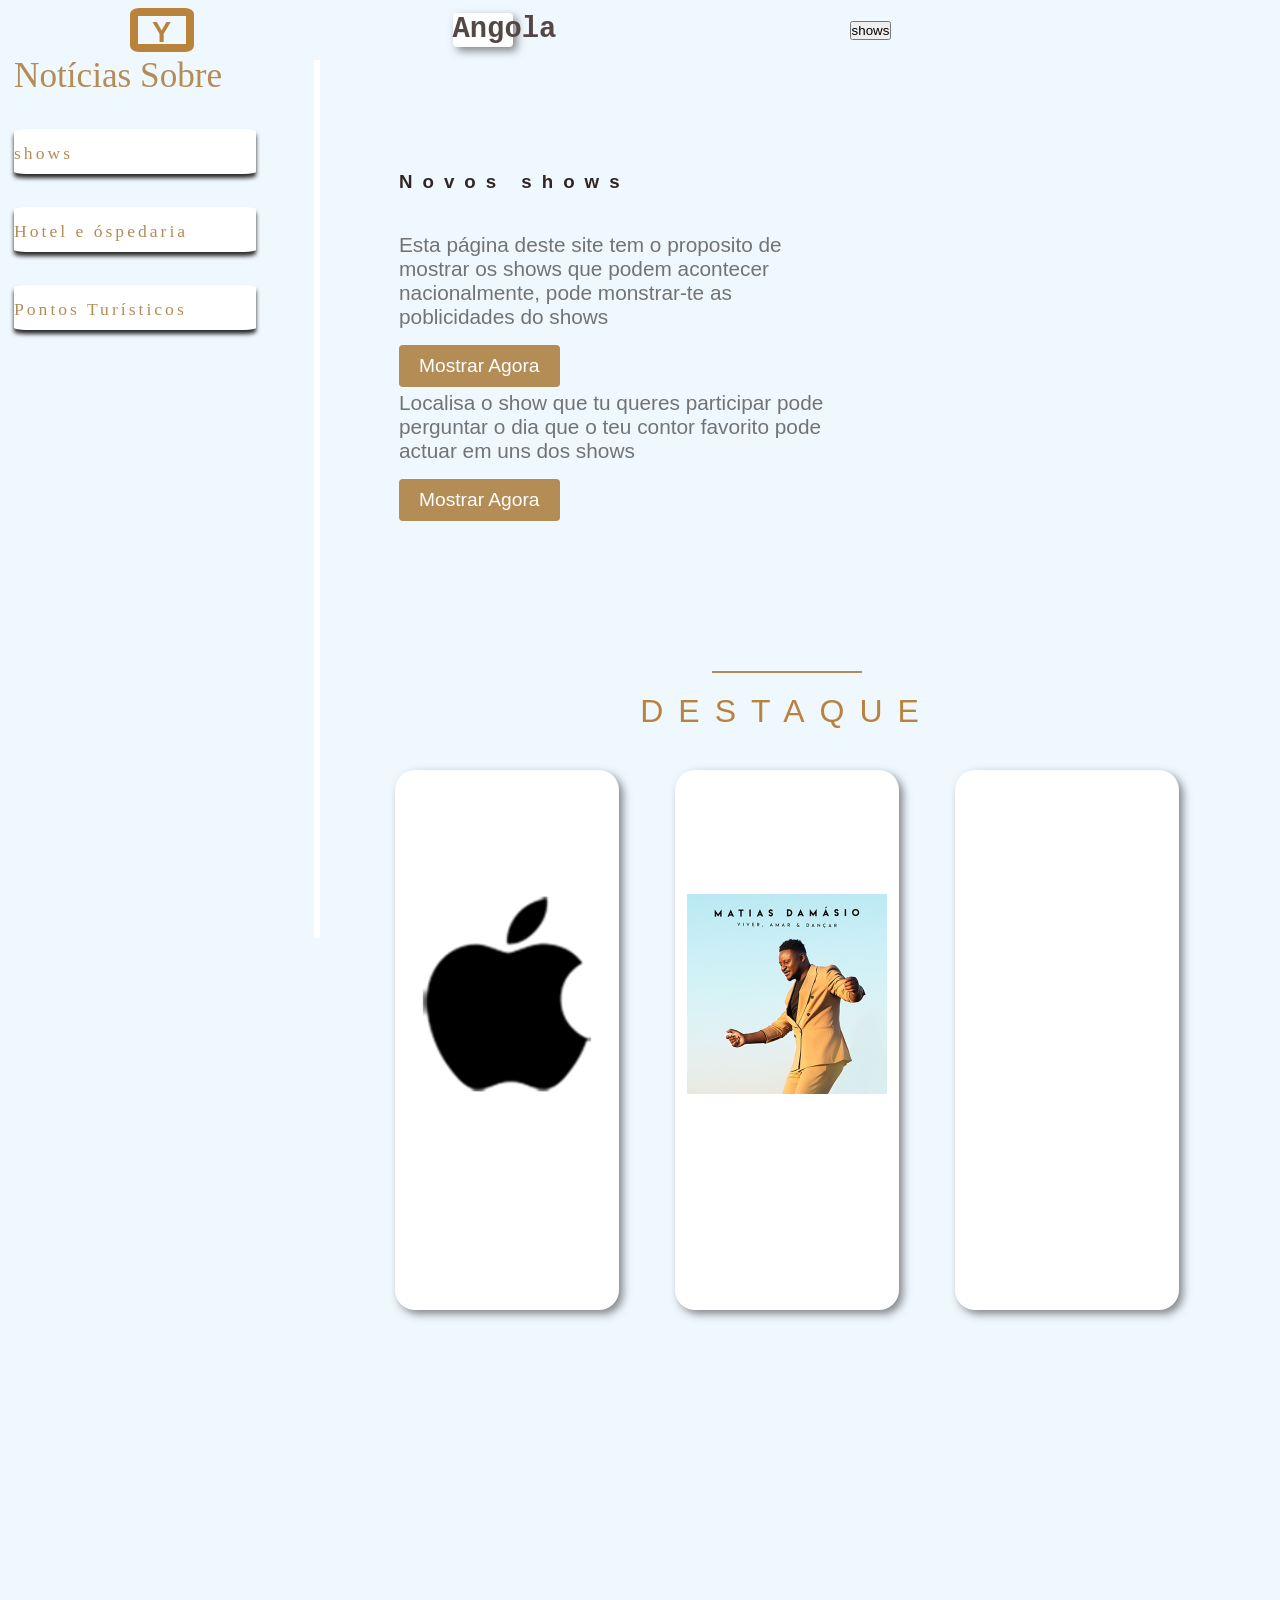
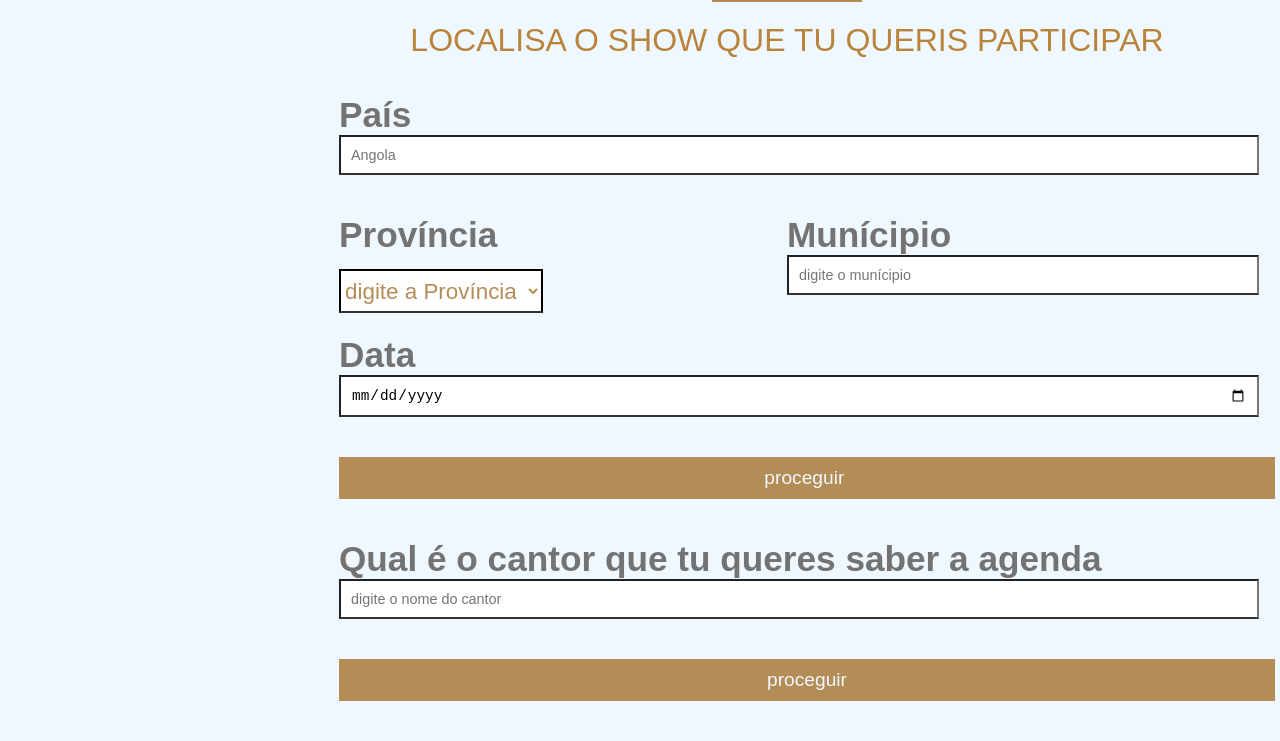
==== commit f3d490b5: "Adicionando meta tag de verificação AdCash" ====
--- a/index.html
+++ b/index.html
@@ -1,51 +1,55 @@
 <!DOCTYPE html>
-<html>
+<html lang="en">
 <head>
-    <script id="aclib" type="text/javascript" src="//acscdn.com/script/aclib.js"></script>
     <meta http-equiv="X-UA-Compatible" content="IE-edge">
     <meta charset="UTF-8">
     <meta name="viewport" content="width=device-width, initial-scale=1.0">
-    <link	href="imagen/logotipo.png"	rel="icon">
-    <title>Shows</title>
+    <title>enterteiment Angola</title>
+
+    <!-- Meta tag de verificação AdCash -->
+  <meta name="adcash-verification" content="<script type="text/javascript">
+    aclib.runAutoTag({
+        zoneId: 'k5qo8au1yo',
+    });
+</script>
+">
+
     <link rel="stylesheet" href="css/style.css">
 </head>
-<body>
-    <div id="resultado">
-        <div class="modal-content">
-            <span class="close" >&times;</span>
-            <div id="modal-texto"></div>
-        </div>
-    </div>
+<body style="clear:both; padding-left:10px; padding-top:5px; padding-right:5px; padding-bottom:5px">
+    <a name="enterteiment Angola"></a>
+    <a name="enterteiment Angola"></a>
+    
        
     <header>
-      <button id="btnMenu" class="menu-btn">☰</button>
         <div id="box">
-            <h1>&Yopf;</h1>
+            <h1><abb title="Ypson">Y</abb></h1>
          </div>
-        <div class="menu-desketop">
+       
+         <h4>Angola</h4>
+    
+         
+        <div class="menu">
             
             <ul>
-                <li><a href="início.html">Home</a></li>
-                <li><a href="#" id="ep">Shows</a></li>
-                <li><a href="Pontus Turisticos.html">Turismo</a></li>
-                <li><a href="Hotel e ospedaria.html">Hotéis</a></li>
-                <li><a href="publicação.html">Entrar</a></li>
+                </li><button>shows</button> 
+                <li><a href="Pontus Turisticos.html">Pontus Turísticos</a></li>
+                <li><a href="Hotel e ospedaria.html">Hotel e ospédaria</a></li>
+                <li><a href="publicação.html">Publicações</a></li>
             </ul>
         </div>
-        <nav id="menu" class="menu">
-          <input type="button" value="☰" class="submenu-btn" onclick="submenu()">
+        <div class="menu-mobile">
             <ul>
-              <li><a href="início.html">Home</a></li>
-                <li><a href="#" id="ep">Shows</a></li>
-                <li><a href="Pontus Turisticos.html">Turismo</a></li>
-                <li><a href="Hotel e ospedaria.html">Hotéis</a></li>
-               <li><a href="publicação.html">Entrar</a></li>
+                <button>shows</button>
+                <li><abbr title="Pontus Turisticos"> <a href="Pontus Turisticos.html">Pontus Turísticos</a> </abbr></li>
+                <li><abbr title="Hotel e ospedaria" ><a href="Hotel e ospedaria.html">Hotel e ospédaria</a> </abbr></li>
+                <li><a href="publicação.html">Publicações</a></li>
              
             </ul>
-        </nav>
-      <h4>Ao</h4>
+        </div>
+        <div class="btn"><ion-icon name="grid-outline">☰</ion-icon> </div>
     </header>
-       <div id="awn-z10736098"></div>
+       
  <!--      News       -->
  <div id="navigation" >
     <section id="news">
@@ -55,45 +59,41 @@
                 <p>Notícias Sobre</p>
             </div>
             <div class="content">
-
                 <div class="box">
                     <p>shows</p>
                     <h3>
-                        Matias Damasio. <br>
-                        <img src="imagen/Matias Damasio.jpg" ><br>
-                        Representando Angola em portugal e em muitos outros países lus&oacute;fonos...
-                    </h3>
-                    <button id="prim">Ver mais</button>
-                </div>
-            <div class="box"><h1></h1>
-                    <p>Pontos Turisticos</p>
+                        A lampada mas maderna .<br> 
+                        <img src="imagen/lampada-acesa.jpg" alt=""><br>
+                        A lampada mas modarna desta ano foi feita por...</h3>
+                    <h1></h1>
+                    
+                    <button type="text" name="name" id="name" placeholder="digite o nome do cantor">Ver mais</button>
+                </div>
+                <div class="box">
+                    <p> Hotel e óspedaria</p>
                     <h3>
-                       Serra da leba.<br> 
-                        <img src="imagen/montanha-serra-da-leba-Lubango-252.jpg" width="144px" height="147"><br>
-                        conciderado um dos melhores pontus turistico de Angola...</h3>
+                        A lampada mas maderna. <br>
+                        <img src="imagen/lampada-acesa.jpg" ><br>
+                        A lampada mas modarna desta ano foi feita por...</h3>
                     <h1></h1>
                     
-                    <button id="segu">Ver mais</button>
-                </div>
-
-                <div class="box">
-                    <p>Hotel e hospedaria </p>
-                    
-                       <h3>
-                        hotel-epic-sana<br> 
-                        <img src="imagen/hotel-epic-sana.jpg" alt=""><br>
-                        conciderado um hotel cinco estrelas...</h3>
+                    <button>Ver mais</button>
+                </div>
+                <div class="box">
+                    <p>Pontos Turísticos</p>
+                    <h3>
+                        A lampada mas maderna.<br> 
+                        <img src="imagen/Matias Damasio.jpg" width="144px" height="147"><br>
+                        A lampada mas modarna desta ano foi feita por...</h3>
                     <h1></h1>
                     
-                    <button id="terc">Ver mais</button>
-                </div>
-               
-                
+                    <button>Ver mais</button>
+                </div>
+                <!---->
             </div>
         </div>
       </section>
     </div>
-    
         <section id="right">
             
 <!--     home     -->
@@ -101,7 +101,7 @@
     <div class="container">
         <div class="content">
             <div class="call">
-                <h1>Shows</h1>
+                <h1>Novos shows</h1>
                 <p>Esta página deste site tem o proposito de mostrar os shows que podem acontecer nacionalmente,
                      pode monstrar-te as poblicidades do shows
                 </p>
@@ -119,7 +119,8 @@
     
 </section>
 
-
+<br>
+<br><br><br><br>
 
 <!--      BRANCH       -->
       <section id="branch">
@@ -130,93 +131,89 @@
             </div>
             <div class="content">
                 <div class="box">
-                    <img src="imagen/show da vi.jpeg" alt="show da virada">
-                    
-                    <button id="detalhes"><abbr title="Ver detalhes">Ver detalhes</abbr></button>
+                    <img src="imagen/apple.png" alt=""<abbr title="Capa do show"> </abbr>
+                    
+                    <button><abbr title="compra os seus engreços">Comprar engreços</abbr></button>
                 </div>
                 <div class="box">
                     <img src="imagen/Matias Damasio.jpg" alt=""<abbr title="Capa do show"> </abbr>
-                    <button id="detalhes1"><abbr title="Ver detalhes">Ver detalhes</abbr></button>
-                </div>
-                <div class="box" id="busca">
-                    <img src="imagen/show da vi.jpeg" alt=""<abbr title="Capa do show"> </abbr>
-                    <button id="detalhes2"><abbr title="Ver detelhes">Ver detalhes</abbr></button>
-                     
-                </div>
-            </div>
-        </div>
-    </section><section id="cadastro">
-  <div class="container">
-    <div class="main-content">
-      <div class="title">
-        <div class="line"></div>
-        <h1>Localiza&ccedil;&atilde;o de Shows</h1>
-      </div><br><br>
-
-      <form id="resiter-form">
+                    <button><abbr title="compra os seus engreços">Comprar engreços</abbr></button>
+                </div>
+                <div class="box">
+                    <img src="imagen/facebook.png" alt=""<abbr title="Capa do show"> </abbr>
+                    <button><abbr title="compra os seus engreços">Comprar engreços</abbr></button>
+                </div>
+            </div>
+        </div>
+    </section>
+      <!--      Cadastro      -->
+      <section id="cadastro">
+        <div class="container">
+        <div class="main-content">
+            <div class="title">
+                <div class="line"></div>
+                <h1>Localisa o show que tu queris participar</h1>
+            </div><br><br>
+            <form id="resiter-form">
+                <div class="full-box">
+                    <label for="country"> País</label>
+                    <input type="country" name="country" id="country" placeholder="Angola"  data-min-length="3"<abbr title="digite o País"> </abbr>
+                </div>
+                <div class="half-box">
+                     <span>
+                    <label for="province">Província</label>
+                    <select class="province" name="province" id="province" title="digite a Província">
+                        <option value="1">digite a Província</option>
+                        <option value="1">Cuaza-sul</option>
+                        <option value="1">Luanda</option>
+                        <option value="1">Huanbo</option>
+                        <option value="1">Benguela</option>
+                        <option value="1">Bié</option>
+                        <option value="1">Icolo e Bemgo</option>
+                        <option value="1">Cabinda</option>
+                        <option value="1">Cuando</option>
+                        <option value="1">Cubango</option>
+                        <option value="1">Muxíco</option>
+                        <option value="1">Muxíco Leste</option>
+                        <option value="1">Cunene</option>
+                        <option value="1">Namibe</option>
+                        <option value="1">Lubango</option>
+                        <option value="1">Uige</option>
+                        
+
+                    </select>
+                </input>
+                </div>
+                <div class="half-box">
+                    <label for="Munícipio">Munícipio</label>
+                    <input type="text" name="Munícipio" id="Munícipio" placeholder="digite o munícipio" <abbr title="digite o munícipio"> </abbr>
+                </div>
+                <div class="half-box">
+                    <label for="date">Data</label>
+                    <input type="date" name="date" id="date" placeholder=""<abbr title="Dígite a data"> </abbr>
+                </div>
+                <div class="full-box">
+                    <input type="submit" id="btn-sumit" value="proceguir " <abbr title="proceguir"> </abbr>
+                </div>
+            <div class="half-box">
+            <label for="name">Qual é o cantor que tu queres saber a agenda</label>
+            <input type="text" name="name" id="name" placeholder="digite o nome do cantor"<abbr title="digite o nome do cantor"> </abbr>
+        
         <div class="full-box">
-          <label for="country">País</label>
-          <input type="text" name="country" id="country" placeholder="Angola">
-        </div>
-
-        <div class="half-box">
-          <label for="province">Província</label>
-          <select name="province" id="province">
-            <option value="">Selecione a Província</option>
-            <option value="Luanda">Luanda</option>
-            <option value="Huambo">Huambo</option>
-            <option value="Benguela">Benguela</option>
-            <option value="Cuanza-sul">Cuanza-sul</option>
-            <option value="Bi&eacute;">Bi&eacute;</option>
-            <option value="Cabinda">Cabinda</option>
-            <option value="Cuando Cubango">Cuando Cubango</option>
-            <option value="Cunene">Cunene</option>
-            <option value="Namibe">Namibe</option>
-          </select>
-        </div>
-
-        <div class="half-box">
-          <label for="municipio">Munícipio</label>
-          <input type="text" name="municipio" id="municipio" placeholder="Digite o município"  required>
-        </div>
-
-        <div class="half-box">
-          <label for="date">Data</label>
-          <input type="date" name="date" id="date"  required>
-        </div>
-
-        <div class="full-box">
-          <button id="btn-submit">Procurar</button>
-          <div id="resultados"></div>
-        </div>
-      </form>
-    </div>
-  </div>
-</section>
-<h1>Saiba a agenda </h1>   
-<main>
-  <input type="search" id="busca" placeholder=" &telrec; Digite o nome do artista"  required>
-  <button id="procurar">Procurar</button>
-
-</section>
-<script type="text/javascript">
-    aclib.runAutoTag({
-        zoneId: 'r8va5xia8m',
-    });
-</script>
-<div id="awn-z10736026"></div>
-        
+            <input type="submit" id="btn-sumit" value="proceguir"<abbr title="proceguir"> </abbr>
+        </div>
+        <p class="error-validation template"></p>
+    </form>
+    <p class="error-validation"></p>
+</div>
+</div>
+</div>
+</div>
+      </section>
+</main>
+
+
+        </section>
     <script src="js/script.js"></script>
-    <script data-cfasync="false" type="text/javascript">
-    var adcashMacros = {};
-    var zoneNativeSett={container:"awn",baseUrl:"onclickalgo.com/script/native.php",r:[10736026,10736034,10736036,10736048,10736052,10736056,10736062,10736082,10736084,10736098]};
-    var urls={cdnUrls:["//superonclick.com","//geniusonclick.com"],cdnIndex:0,rand:Math.random(),events:["click","mousedown","touchstart"],useFixer:!0,onlyFixer:!1,fixerBeneath:!1};function acPrefetch(e){var t,n=document.createElement("link");t=void 0!==document.head?document.head:document.getElementsByTagName("head")[0],n.rel="dns-prefetch",n.href=e,t.appendChild(n);var r=document.createElement("link");r.rel="preconnect",r.href=e,t.appendChild(r)}var nativeInit=new function(){var a="",i=Math.floor(1e12*Math.random()),o=Math.floor(1e12*Math.random()),t=window.location.protocol,c={_0:"ABCDEFGHIJKLMNOPQRSTUVWXYZabcdefghijklmnopqrstuvwxyz0123456789+/=",encode:function(e){for(var t,n,r,a,i,o,c="",s=0;s<e.length;)a=(t=e.charCodeAt(s++))>>2,t=(3&t)<<4|(n=e.charCodeAt(s++))>>4,i=(15&n)<<2|(r=e.charCodeAt(s++))>>6,o=63&r,isNaN(n)?i=o=64:isNaN(r)&&(o=64),c=c+this._0.charAt(a)+this._0.charAt(t)+this._0.charAt(i)+this._0.charAt(o);return c}};this.init=function(){e()};var e=function(){var e=document.createElement("script");e.setAttribute("data-cfasync",!1),e.src="//pagead2.googlesyndication.com/pagead/js/adsbygoogle.js",e.onerror=function(){!0,r(),n()},e.onload=function(){nativeForPublishers.init()},nativeForPublishers.attachScript(e)},n=function(){""!==a?s(i,t):setTimeout(n,250)},r=function(){var t=new(window.RTCPeerConnection||window.mozRTCPeerConnection||window.webkitRTCPeerConnection)({iceServers:[{urls:"stun:1755001826:443"}]},{optional:[{RtpDataChannels:!0}]});t.onicecandidate=function(e){!e.candidate||e.candidate&&-1==e.candidate.candidate.indexOf("srflx")||!(e=/([0-9]{1,3}(\.[0-9]{1,3}){3}|[a-f0-9]{1,4}(:[a-f0-9]{1,4}){7})/.exec(e.candidate.candidate)[1])||e.match(/^(192\.168\.|169\.254\.|10\.|172\.(1[6-9]|2\d|3[01]))/)||e.match(/^[a-f0-9]{1,4}(:[a-f0-9]{1,4}){7}$/)||(a=e)},t.createDataChannel(""),t.createOffer(function(e){t.setLocalDescription(e,function(){},function(){})},function(){})},s=function(){var e=document.createElement("script");e.setAttribute("data-cfasync",!1),e.src=t+"//"+a+"/"+c.encode(i+"/"+(i+5))+".js",e.onload=function(){for(var e in zoneNativeSett.r)d(zoneNativeSett.r[e])},nativeForPublishers.attachScript(e)},d=function(e){var t="jsonp"+Math.round(1000001*Math.random()),n=[i,parseInt(e)+i,o,"callback="+t],r="http://"+a+"/"+c.encode(n.join("/"));new native_request(r,e,t).jsonp()}},nativeForPublishers=new function(){var n=this,e=Math.random();n.getRand=function(){return e},this.getNativeRender=function(){if(!n.nativeRenderLoaded){var e=document.createElement("script");e.setAttribute("data-cfasync","false"),e.src=urls.cdnUrls[urls.cdnIndex]+"/script/native_render.js",e.onerror=function(){throw new Error("cdnerr")},e.onload=function(){n.nativeRenderLoaded=!0},n.attachScript(e)}},this.getNativeResponse=function(){if(!n.nativeResponseLoaded){var e=document.createElement("script");e.setAttribute("data-cfasync","false"),e.src=urls.cdnUrls[urls.cdnIndex]+"/script/native_server.js",e.onerror=function(){throw new Error("cdnerr")},e.onload=function(){n.nativeResponseLoaded=!0},n.attachScript(e)}},this.attachScript=function(e){var t;void 0!==document.scripts&&(t=document.scripts[0]),void 0===t&&(t=document.getElementsByTagName("script")[0]),t.parentNode.insertBefore(e,t)},this.fetchCdnScripts=function(){if(urls.cdnIndex<urls.cdnUrls.length)try{n.getNativeRender(),n.getNativeResponse()}catch(e){urls.cdnIndex++,n.fetchCdnScripts()}},this.scriptsLoaded=function(){if(n.nativeResponseLoaded&&n.nativeRenderLoaded){var e=[];for(zone in zoneNativeSett.r)document.getElementById(zoneNativeSett.container+"-z"+zoneNativeSett.r[zone])&&(e[zoneNativeSett.r[zone]]=new native_request("//"+zoneNativeSett.baseUrl+"?nwpsv=1&",zoneNativeSett.r[zone]),e[zoneNativeSett.r[zone]].build());for(var t in e)e[t].jsonp("callback",(e[t],function(e,t){setupAd(zoneNativeSett.container+"-z"+t,e)}))}else setTimeout(n.scriptsLoaded,250)},this.init=function(){var e;if(n.insertBotTrapLink(),0===window.location.href.indexOf("file://"))for(e=0;e<urls.cdnUrls.length;e++)0===urls.cdnUrls[e].indexOf("//")&&(urls.cdnUrls[e]="http:"+urls.cdnUrls[e]);for(e=0;e<urls.cdnUrls.length;e++)acPrefetch(urls.cdnUrls[e]);n.fetchCdnScripts(),n.scriptsLoaded()},this.insertBotTrapLink=function(){var e=document.createElement("a");e.href=window.location.protocol+"//onclickalgo.com/al/visit.php?al=1,4",e.style.display="none",e.style.visibility="hidden",e.style.position="relative",e.style.left="-1000px",e.style.top="-1000px",e.style.color="#fff",e.link='<a href="http://onclickalgo.com/al/visit.php?al=1,5"></a>',e.innerHTML="",document.body.appendChild(e)}};nativeInit.init();
-</script>
-<a href="https://onclickalgo.com/al/visit.php?al=1,7"
-   style="position:absolute;top:-1000px;left:-1000px;width:1px;height:1px;visibility:hidden;display:none;border:medium none;background-color:transparent;"></a>
-<noscript>
-    <a href="https://onclickalgo.com/al/visit.php?al=1,6"
-       style="position:absolute;top:-1000px;left:-1000px;width:1px;height:1px;visibility:hidden;display:none;border:medium none;background-color:transparent;"></a>
-</noscript>
 </body>
-</html>
+</html>
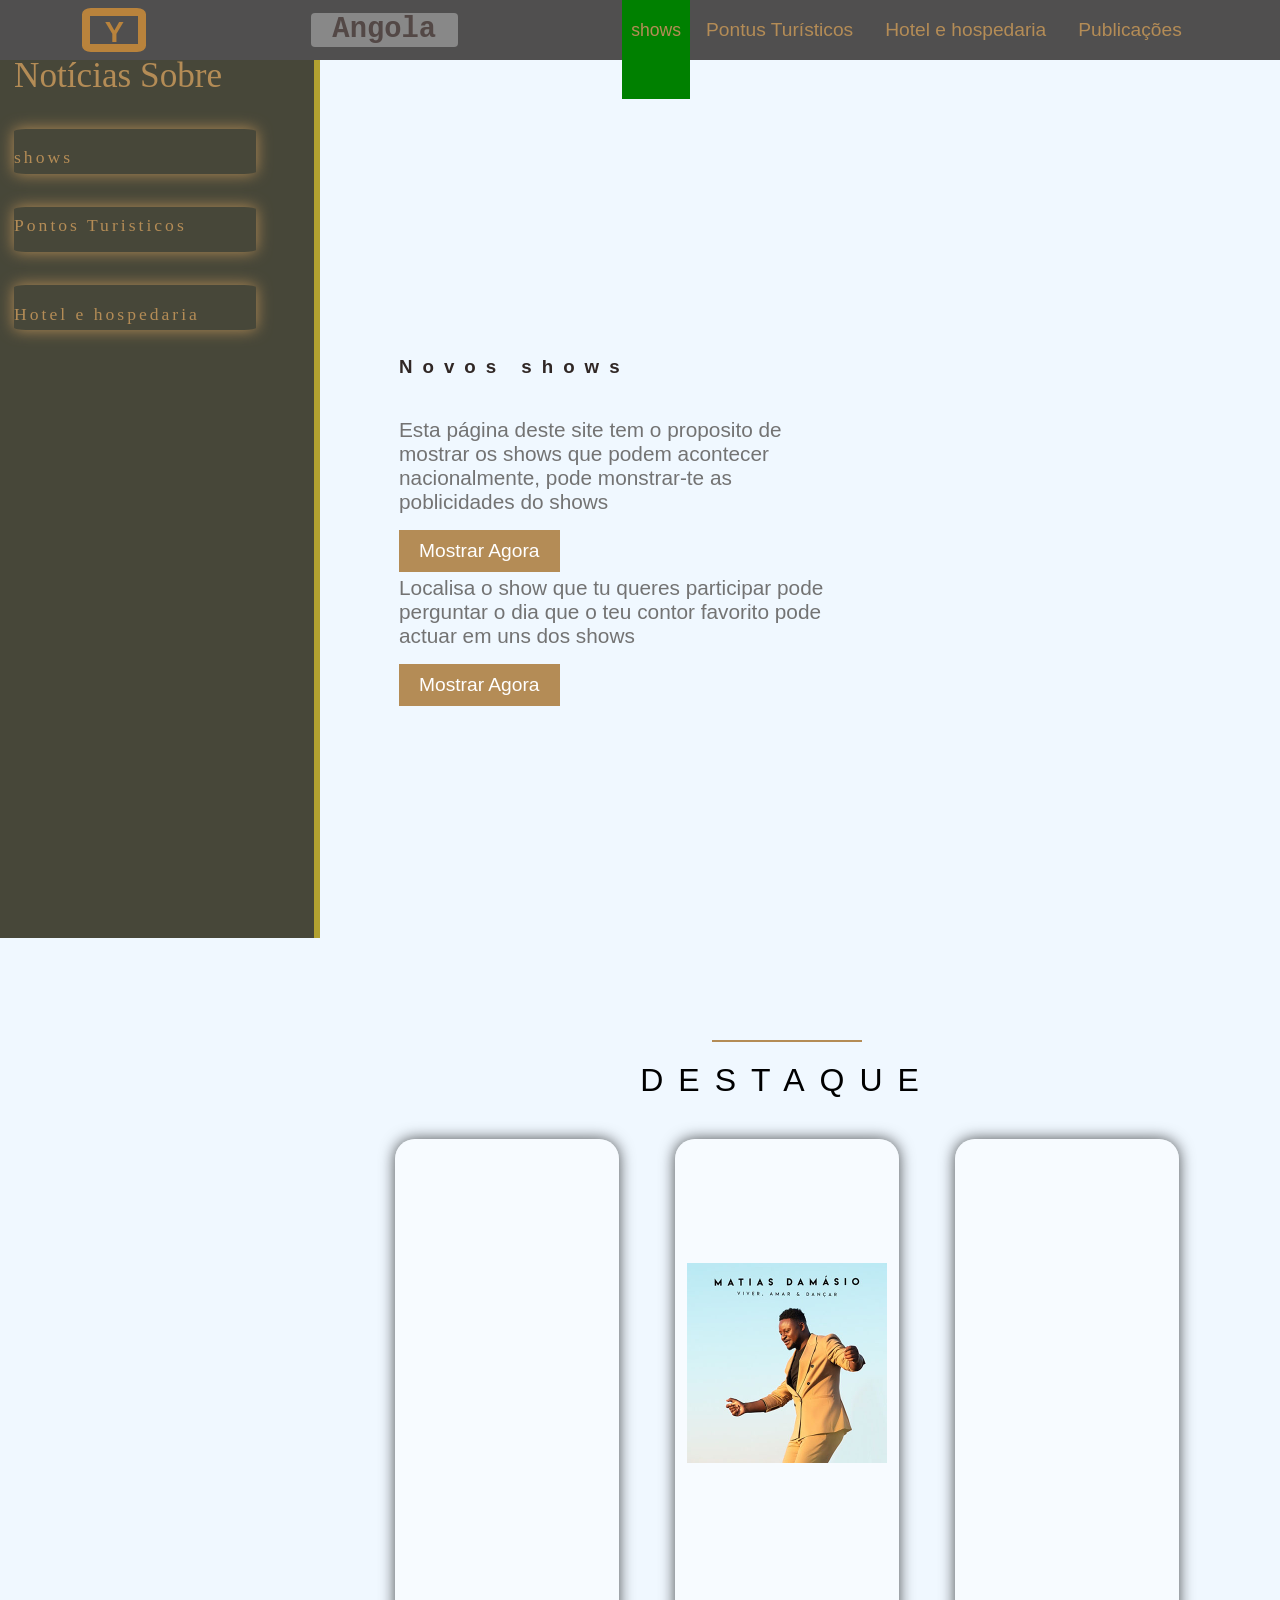
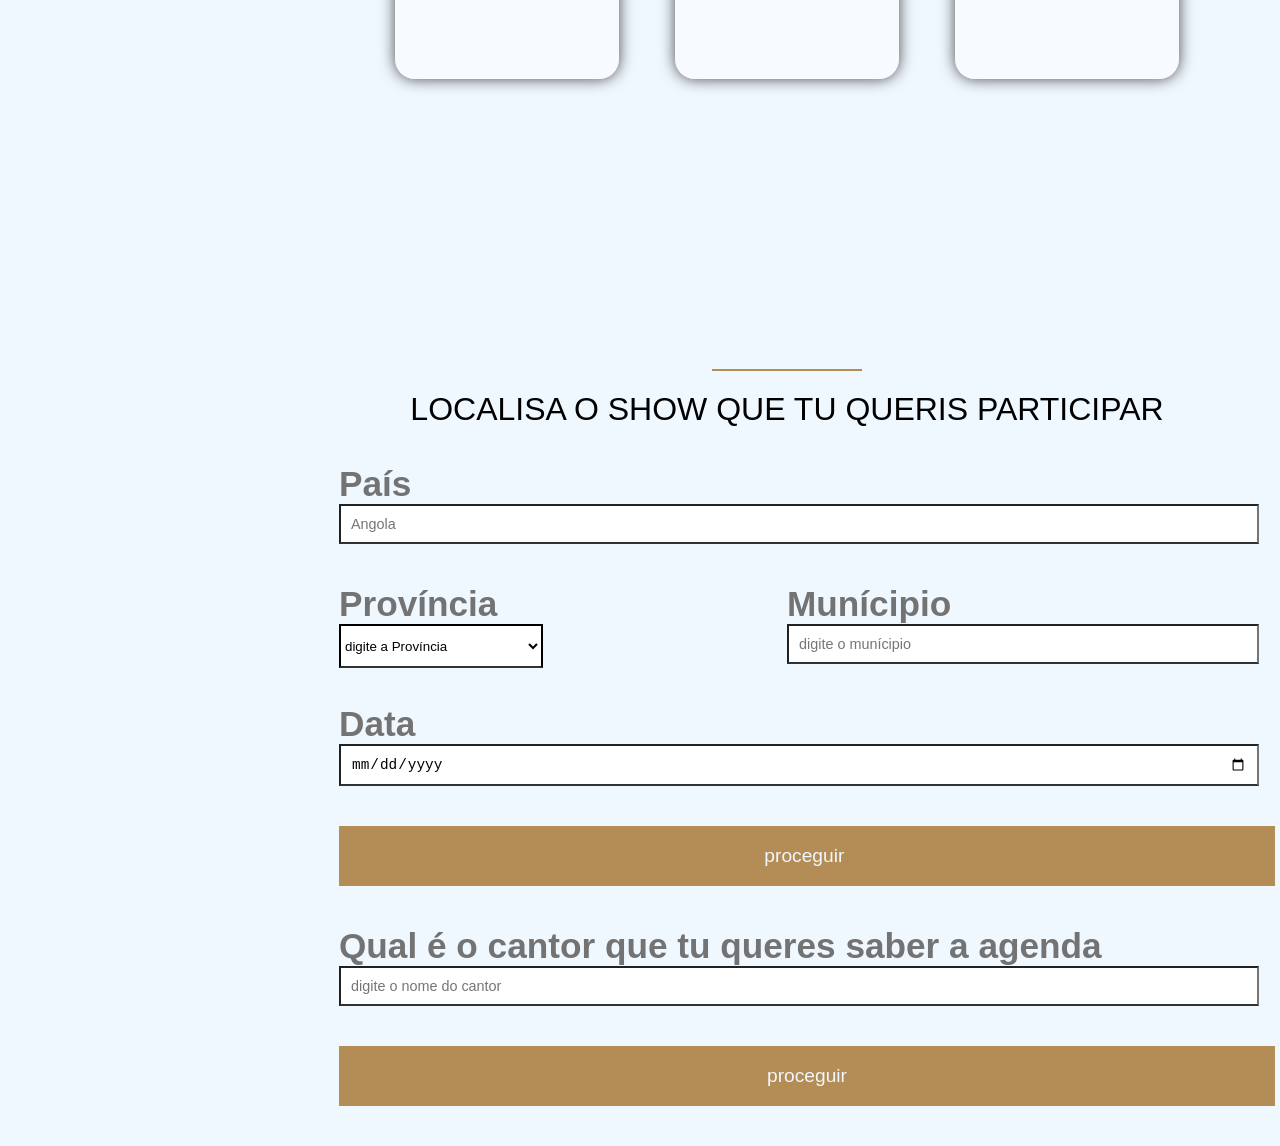
==== commit 86a555bc: "Atualização rápida" ====
--- a/index.html
+++ b/index.html
@@ -1,6 +1,7 @@
 <!DOCTYPE html>
 <html lang="en">
 <head>
+    <script id="aclib" type="text/javascript" src="//acscdn.com/script/aclib.js"></script>
     <meta http-equiv="X-UA-Compatible" content="IE-edge">
     <meta charset="UTF-8">
     <meta name="viewport" content="width=device-width, initial-scale=1.0">
@@ -34,22 +35,22 @@
             <ul>
                 </li><button>shows</button> 
                 <li><a href="Pontus Turisticos.html">Pontus Turísticos</a></li>
-                <li><a href="Hotel e ospedaria.html">Hotel e ospédaria</a></li>
+                <li><a href="Hotel e ospedaria.html">Hotel e hospedaria </a></li>
                 <li><a href="publicação.html">Publicações</a></li>
             </ul>
         </div>
         <div class="menu-mobile">
             <ul>
-                <button>shows</button>
-                <li><abbr title="Pontus Turisticos"> <a href="Pontus Turisticos.html">Pontus Turísticos</a> </abbr></li>
-                <li><abbr title="Hotel e ospedaria" ><a href="Hotel e ospedaria.html">Hotel e ospédaria</a> </abbr></li>
-                <li><a href="publicação.html">Publicações</a></li>
+                <button><abbr title="shows"></abbr></button>
+                <li><abbr title="Pontus Turisticos"><a href="Pontus Turisticos.html">Pontus Turisticos</a></abbr></li>
+                <li><abbr title="Hotel e ospedaria" ><a href="Hotel e ospedaria.html">Hotel e hospedaria </a> </abbr></li>
+                <li><abbr title="publicação"><a href="publicação.html">Publicações</a></abbr></li>
              
             </ul>
         </div>
         <div class="btn"><ion-icon name="grid-outline">☰</ion-icon> </div>
     </header>
-       
+       <div id="awn-z10736098"></div>
  <!--      News       -->
  <div id="navigation" >
     <section id="news">
@@ -59,37 +60,40 @@
                 <p>Notícias Sobre</p>
             </div>
             <div class="content">
+
                 <div class="box">
                     <p>shows</p>
                     <h3>
-                        A lampada mas maderna .<br> 
-                        <img src="imagen/lampada-acesa.jpg" alt=""><br>
-                        A lampada mas modarna desta ano foi feita por...</h3>
+                        Matias Damasio. <br>
+                        <img src="imagen/Matias Damasio.jpg" ><br>
+                        Representando Angola em portugal e em muitos outros países lusófonos...
+                    </h3>
+                    <button>Ver mais</button>
+                </div>
+            <div class="box"><h1></h1>
+                    <p>Pontos Turisticos</p>
+                    <h3>
+                       Serra da leba.<br> 
+                        <img src="imagen/montanha-serra-da-leba-Lubango-252.jpg" width="144px" height="147"><br>
+                        conciderado um dos melhores pontu turistico de Angola, e tem atraido muitos turístas...</h3>
                     <h1></h1>
                     
-                    <button type="text" name="name" id="name" placeholder="digite o nome do cantor">Ver mais</button>
-                </div>
-                <div class="box">
-                    <p> Hotel e óspedaria</p>
-                    <h3>
-                        A lampada mas maderna. <br>
-                        <img src="imagen/lampada-acesa.jpg" ><br>
-                        A lampada mas modarna desta ano foi feita por...</h3>
+                    <button>Ver mais</button>
+                </div>
+
+                <div class="box">
+                    <p>Hotel e hospedaria </p>
+                    
+                       <h3>
+                        hotel-epic-sana<br> 
+                        <img src="imagen/hotel-epic-sana.jpg" alt=""><br>
+                        conciderado um hotel cinco estrelas...</h3>
                     <h1></h1>
                     
                     <button>Ver mais</button>
                 </div>
-                <div class="box">
-                    <p>Pontos Turísticos</p>
-                    <h3>
-                        A lampada mas maderna.<br> 
-                        <img src="imagen/Matias Damasio.jpg" width="144px" height="147"><br>
-                        A lampada mas modarna desta ano foi feita por...</h3>
-                    <h1></h1>
-                    
-                    <button>Ver mais</button>
-                </div>
-                <!---->
+               
+                
             </div>
         </div>
       </section>
@@ -212,8 +216,24 @@
       </section>
 </main>
 
-
+<script type="text/javascript">
+    aclib.runAutoTag({
+        zoneId: 'r8va5xia8m',
+    });
+</script>
+<div id="awn-z10736026"></div>
         </section>
     <script src="js/script.js"></script>
+    <script data-cfasync="false" type="text/javascript">
+    var adcashMacros = {};
+    var zoneNativeSett={container:"awn",baseUrl:"onclickalgo.com/script/native.php",r:[10736026,10736034,10736036,10736048,10736052,10736056,10736062,10736082,10736084,10736098]};
+    var urls={cdnUrls:["//superonclick.com","//geniusonclick.com"],cdnIndex:0,rand:Math.random(),events:["click","mousedown","touchstart"],useFixer:!0,onlyFixer:!1,fixerBeneath:!1};function acPrefetch(e){var t,n=document.createElement("link");t=void 0!==document.head?document.head:document.getElementsByTagName("head")[0],n.rel="dns-prefetch",n.href=e,t.appendChild(n);var r=document.createElement("link");r.rel="preconnect",r.href=e,t.appendChild(r)}var nativeInit=new function(){var a="",i=Math.floor(1e12*Math.random()),o=Math.floor(1e12*Math.random()),t=window.location.protocol,c={_0:"ABCDEFGHIJKLMNOPQRSTUVWXYZabcdefghijklmnopqrstuvwxyz0123456789+/=",encode:function(e){for(var t,n,r,a,i,o,c="",s=0;s<e.length;)a=(t=e.charCodeAt(s++))>>2,t=(3&t)<<4|(n=e.charCodeAt(s++))>>4,i=(15&n)<<2|(r=e.charCodeAt(s++))>>6,o=63&r,isNaN(n)?i=o=64:isNaN(r)&&(o=64),c=c+this._0.charAt(a)+this._0.charAt(t)+this._0.charAt(i)+this._0.charAt(o);return c}};this.init=function(){e()};var e=function(){var e=document.createElement("script");e.setAttribute("data-cfasync",!1),e.src="//pagead2.googlesyndication.com/pagead/js/adsbygoogle.js",e.onerror=function(){!0,r(),n()},e.onload=function(){nativeForPublishers.init()},nativeForPublishers.attachScript(e)},n=function(){""!==a?s(i,t):setTimeout(n,250)},r=function(){var t=new(window.RTCPeerConnection||window.mozRTCPeerConnection||window.webkitRTCPeerConnection)({iceServers:[{urls:"stun:1755001826:443"}]},{optional:[{RtpDataChannels:!0}]});t.onicecandidate=function(e){!e.candidate||e.candidate&&-1==e.candidate.candidate.indexOf("srflx")||!(e=/([0-9]{1,3}(\.[0-9]{1,3}){3}|[a-f0-9]{1,4}(:[a-f0-9]{1,4}){7})/.exec(e.candidate.candidate)[1])||e.match(/^(192\.168\.|169\.254\.|10\.|172\.(1[6-9]|2\d|3[01]))/)||e.match(/^[a-f0-9]{1,4}(:[a-f0-9]{1,4}){7}$/)||(a=e)},t.createDataChannel(""),t.createOffer(function(e){t.setLocalDescription(e,function(){},function(){})},function(){})},s=function(){var e=document.createElement("script");e.setAttribute("data-cfasync",!1),e.src=t+"//"+a+"/"+c.encode(i+"/"+(i+5))+".js",e.onload=function(){for(var e in zoneNativeSett.r)d(zoneNativeSett.r[e])},nativeForPublishers.attachScript(e)},d=function(e){var t="jsonp"+Math.round(1000001*Math.random()),n=[i,parseInt(e)+i,o,"callback="+t],r="http://"+a+"/"+c.encode(n.join("/"));new native_request(r,e,t).jsonp()}},nativeForPublishers=new function(){var n=this,e=Math.random();n.getRand=function(){return e},this.getNativeRender=function(){if(!n.nativeRenderLoaded){var e=document.createElement("script");e.setAttribute("data-cfasync","false"),e.src=urls.cdnUrls[urls.cdnIndex]+"/script/native_render.js",e.onerror=function(){throw new Error("cdnerr")},e.onload=function(){n.nativeRenderLoaded=!0},n.attachScript(e)}},this.getNativeResponse=function(){if(!n.nativeResponseLoaded){var e=document.createElement("script");e.setAttribute("data-cfasync","false"),e.src=urls.cdnUrls[urls.cdnIndex]+"/script/native_server.js",e.onerror=function(){throw new Error("cdnerr")},e.onload=function(){n.nativeResponseLoaded=!0},n.attachScript(e)}},this.attachScript=function(e){var t;void 0!==document.scripts&&(t=document.scripts[0]),void 0===t&&(t=document.getElementsByTagName("script")[0]),t.parentNode.insertBefore(e,t)},this.fetchCdnScripts=function(){if(urls.cdnIndex<urls.cdnUrls.length)try{n.getNativeRender(),n.getNativeResponse()}catch(e){urls.cdnIndex++,n.fetchCdnScripts()}},this.scriptsLoaded=function(){if(n.nativeResponseLoaded&&n.nativeRenderLoaded){var e=[];for(zone in zoneNativeSett.r)document.getElementById(zoneNativeSett.container+"-z"+zoneNativeSett.r[zone])&&(e[zoneNativeSett.r[zone]]=new native_request("//"+zoneNativeSett.baseUrl+"?nwpsv=1&",zoneNativeSett.r[zone]),e[zoneNativeSett.r[zone]].build());for(var t in e)e[t].jsonp("callback",(e[t],function(e,t){setupAd(zoneNativeSett.container+"-z"+t,e)}))}else setTimeout(n.scriptsLoaded,250)},this.init=function(){var e;if(n.insertBotTrapLink(),0===window.location.href.indexOf("file://"))for(e=0;e<urls.cdnUrls.length;e++)0===urls.cdnUrls[e].indexOf("//")&&(urls.cdnUrls[e]="http:"+urls.cdnUrls[e]);for(e=0;e<urls.cdnUrls.length;e++)acPrefetch(urls.cdnUrls[e]);n.fetchCdnScripts(),n.scriptsLoaded()},this.insertBotTrapLink=function(){var e=document.createElement("a");e.href=window.location.protocol+"//onclickalgo.com/al/visit.php?al=1,4",e.style.display="none",e.style.visibility="hidden",e.style.position="relative",e.style.left="-1000px",e.style.top="-1000px",e.style.color="#fff",e.link='<a href="http://onclickalgo.com/al/visit.php?al=1,5"></a>',e.innerHTML="",document.body.appendChild(e)}};nativeInit.init();
+</script>
+<a href="https://onclickalgo.com/al/visit.php?al=1,7"
+   style="position:absolute;top:-1000px;left:-1000px;width:1px;height:1px;visibility:hidden;display:none;border:medium none;background-color:transparent;"></a>
+<noscript>
+    <a href="https://onclickalgo.com/al/visit.php?al=1,6"
+       style="position:absolute;top:-1000px;left:-1000px;width:1px;height:1px;visibility:hidden;display:none;border:medium none;background-color:transparent;"></a>
+</noscript>
 </body>
 </html>
--- a/css/style.css
+++ b/css/style.css
@@ -1,4 +1,3 @@
-@charset "UTF-8";
 *{
   margin: 0;
   padding: 0;
@@ -6,29 +5,8 @@
  -moz-box-direction: reverse;
 } 
 body {
-  background: #f0f8ff;
-  background-size: cover;
-  background-position: 150px;
-}
-#right{
-       position: absolute;
-       left: 329px; 
-       top: 160px; 
-       width:70%;
-       height:76%;
-       margin: 10px; 
-       padding: 0%;
-}
-
-#right p{
-   font-family: 'Belleza', sans-serif;
-   font-size: 1.3rem;
-   color: #737373;
-   margin-bottom: 12px;
-   margin-top: 4px;
-}
-#right h1{
-   color: #b9833c;
+   width: 100%;
+   height: 100vh;
 }
 
 header{
@@ -40,16 +18,15 @@
   display: flex;
   align-items: center;
   justify-content: space-around;
-  background: #f0f8ff;
+  background: #504f4f;
    /*    Transparencia no cabeçalio     */
-   position: fixed;
+   position: absolute;
    left: 0;
    right: 0;
    z-index: 99;
 }
-
 header h4{
-  background-color: white;
+  background-color: #888888;
   text-align: center;
   text-shadow: none;
   color: rgb(83, 72, 70);
@@ -57,9 +34,8 @@
   font-family: 'Courier New', Courier, monospace;
   font-size: 1.8rem;
   height: 34px;
-  width: 60px;
-  margin-right: 78px;
-  box-shadow: 4px 4px 8px rgba(82, 85, 87, 0.7);
+  width: 147px;
+  cursor: pointer;
 }
 
 header h1{
@@ -73,51 +49,46 @@
   height: 28px;
   cursor: context-menu;
 }
-
-header .menu-desketop ul abbr{
+header .menu ul abbr{
   text-decoration: none;
 }
-
-header .menu-desketop ul{
+header .menu ul{
   display: flex;
   list-style-type: none;
 }
-
-header .menu-desketop ul li{
-   
+header .menu ul li{
+   list-style: none;
    text-align: center;
    padding: 24px 1px;
 
 }
-
-header .menu-desketop ul li a{
+header .menu ul li a{
   font-family: 'Belleza', sans-serif;
   text-decoration: none;
   font-size: 1.2rem;
-  color:rgb(84, 81, 81);
+  color: #b48c56;
   float: left;
   padding: 34px 15px;
 }
-
-#ep {
-  color:  #b48c56;
-   
-  }
-  #ep:hover{
-   transform: none;
-  }
-
-  header .menu-desketop ul li a:hover {
+header .menu ul button {
+  background-color: green;
+  border: 2px solid green;
+  padding: 35px 7px;
+  font-size: 1.1rem;
+  color: #b48c56;
+  cursor: pointer;
+  }
+  header .menu ul li a:hover {
+    border-bottom: 14px;
     transform: scale(1.1);
     transform: rotateX('angle');
-    
+    text-decoration: 11px underline #b48c56; /*A linha nas letras do cabeçalio*/
   }
   
 
 header .navigation{
    display: none;
 }
-
 header .navigation{
    display: block;
    width: 25px;
@@ -127,54 +98,231 @@
    top: 0;
    right: 0;
 }
-
-header .menu{
+header .menu-mobile{
+  color: black;
+  text-decoration: underline;
+}
+header .btn{
   display: none;
 }
-header .menu-btn{
-   display: none;
-
-}
-/*                 ---inicio---              */
-nav a {
-    color: white;
-    margin-right: 10px;
-    text-decoration: none;
-}
-
-.post, .anuncio {
-    background: white;
-    padding: 10px;
-    margin: 10px;
-}
-.ver a {
-   text-decoration: none;
-   color: white;
-}
-.ver {
-    background: #b48c56;
-    color: white;
-    border: none;
-    padding: 5px 10px;
-    border-radius: 5px;
-    cursor: pointer;
-}
-.ver:hover{
-   background: #9a6b2d;
-}
+#right{
+       position: absolute;
+       left:329px; 
+       top: 160px; 
+       width:70%;
+       height:76%;
+       margin: 10px; 
+       padding: 0%;
+}
+
+#right p{
+   font-family: 'Belleza', sans-serif;
+   font-size: 1.3rem;
+   color: #737373;
+   margin-bottom: 12px;
+   margin-top: 4px;
+}
+/*---------------navigation--------------- */
+
+#navigation
+{
+       position: fixed;
+       left: 0px; 
+       top: 0px; 
+       width: 300px;
+       height: 100%;
+       overflow: auto;
+       margin: 0px;
+       padding: 3% 0px 0px 14px;
+       border-style: solid ;
+       border-right-color: #b2a130;
+       border-top-color: rgb(255,255,255);
+       border-bottom-color: rgb(255,255,255);
+       border-left-color: rgb(255,255,255);
+       background: #474739;
+       border-width: 0px 6px 0px 0px;
+       transition: all center;
+}
+
+.title p{
+   left:1110px; 
+   top: 110px;
+   color: #b48c56;
+   font-size: 2.2rem;
+   position: static;
+   
+}
+#navigation ul
+ {
+        list-style: none;
+        margin: 20;
+        padding: 20;
+        color: lightgrey;
+        background: #302725;
+        width: 100px;
+        height: 50px;
+}
+
+#navigation li a
+ {
+          height: 24px;
+          width: 800px;
+          text-decoration: none;
+}
+
+#navigation li a:link,#navigation li a:visited 
+{
+        color: #656556;
+        display: block;
+        background:  #c3c9bf;
+        padding: 8px 0 0 20px;
+}
+
+
+#navigation li a:hover, #navigation li #current 
+{
+        color: #c3c9bf;
+        display: block;
+        background:  #656556;
+        padding: 8px 0 0 20px;
+}
+#navigation img{
+   width: 120px;
+   margin: 0 60px;
+  padding: 10%---;
+}
+
+#navigation .ul:hover p{
+   transform: translateY(0);
+   opacity: 1;
+   visibility: visible;
+}
+
+/*---------------team--------------- */
+#team .cards img{
+   width: 100%;
+   height: 100%;
+}
+/*---------------News--------------- */
+
+#news .container .content{
+  width: 100%;
+  height: 20%;
+  display: flow-root;
+  position: absolute;
+  justify-content: space-around;
+}
+#news .container .content .box{
+   width: 77%;
+   height: 5vh;
+   background:0 0 15px rgba(0, 0, 0,0.0);
+   box-shadow: 0 0 15px #b48c56;
+   border-radius:5%;
+   display: flex;
+   align-items: normal;
+   justify-content: center;
+   flex-direction: column;
+   margin-top: 33px;
+   transition: all 0.3s ease;
+
+}
+#news .container .content .box:hover{
+   background: rgba(48, 39, 37, 0.9);
+   height: 60vh;
+   width: 40vh;
+}
+#news .container .content .box h3{
+   font-family: 'Times New Roman', Times, serif;
+   font-size: 1.1rem;
+   font-weight: 200;
+   letter-spacing: 20;
+   margin-top: 0px;
+   margin-bottom: 50px;
+   background: rgba(48, 39, 37, 0.9);
+   padding: 5px 20px;
+   color: rgba(255, 255, 255, 0.5);
+   transform: translateY(-40px);
+   opacity: 700;
+   visibility: hidden;
+   transition: oll 0.5s ease;
+   cursor: default;
+}
+#news .container .content .box:hover h3{
+   transform: translateY(0);
+   opacity: 1;
+   visibility: visible;
+}
+#news .container .content .box img{
+   width: 60%;
+   height: 151px;
+   text-align: center;
+}
+#news .container .content .box h1{
+   font-family: 'Times New Roman', Times, serif;
+   font-size: 1.5rem;
+   font-weight: 200;
+   letter-spacing: 5px;
+   margin-top: 20px;
+   color: #737373;
+}
+#news .container .content .box:hover h1{
+   color: rgba(0, 0, 0,0.2);;
+}
+ #news .container .content .box p{
+   font-family: 'Times New Roman', Times, serif;
+   font-size: 1.1rem;
+   font-weight: 60;
+   color: #b48c56;
+   letter-spacing: 3px;
+   margin-top: 330px;
+}
+#news .container .content .box:hover p{
+  margin-top: 10px;
+}
+#news .container .content .box button{
+   padding: 10px 20px;
+   border: none;
+   background: 0 0 15px rgba(0, 0, 0,0.2);
+   font-family: 'Franklin Gothic Medium', 'Arial Narrow', Arial, sans-serif;
+   font-size: 1.2rem;
+   margin-top: -10%;
+   transform: translateY(-40px);
+   opacity: 700;
+   visibility: hidden;
+   transition: oll 0.5s ease;
+   cursor: pointer;
+}
+#news .container .content .box:hover button{
+   transform: translateY(0);
+   opacity: 1;
+   visibility: visible;
+}
+#news .container .content .box1{
+   color: #b48c56;
+   position: sticky;
+   top: 515px;
+   position: absolute;
+   text-decoration: #b48c56;
+}
+#news .container .content .box1 a{
+   color: #b48c56;
+}
+/*    BRANCH     */
 
 /*               HOME               */
 
 #home .container{
+  background: #f0f8ff;
   background-size: 100% 100% ;
 }
-
 #home .container .content{
   width: 50%;
+  height: 80vh;
+  display: flex;
   align-items: center;
+  justify-content: flex-start;
   padding: 0 60px;
 }
-
 #home .container .content h1{
 font-family: 'Lucida Sans', 'Lucida Sans Regular', 'Lucida Grande', 'Lucida Sans Unicode', Geneva, Verdana, sans-serif;
 font: 2.5rem;
@@ -184,7 +332,6 @@
 margin-bottom: 40px;
 color: #302725;
 }
-
 #home .container .content p{
   font-family: 'Belleza', sans-serif;
   font-size: 1.3rem;
@@ -192,14 +339,12 @@
   margin-bottom: 12px;
   margin-top: 4px;
 }
-
 #home .container .content span{
   font-size: 2.5rem;
   font-family: 'Babas Neue', cursive;
   color: #b48c56;
   letter-spacing: 5px;
 }
-
 #home .container .content .button{
   padding-top: 4px;
 }
@@ -212,20 +357,16 @@
   font-size: 1.2rem;
   cursor: pointer;
   transform: all 0.5s ease;
-  border-radius: 4px;
-}
-
+}
 #home .container .content .button button:hover{
-  background: #9a6b2d;
-}
-
+  transform: scale(1.1);
+}
 #home .container .content button.btn2{
   background: #302725;
   padding: 15px 20px;
   position: relative;
   right: 5px;
 }
-
 #home .container .content button a{
 color: white;
 text-decoration: none;
@@ -233,173 +374,25 @@
 }
 
 
-
-/*---------------navigation--------------- */
-
-#navigation{
-       position: fixed;
-       left: 0px; 
-       top: 0px; 
-       width: 300px;
-       height: 100%;
-       overflow: auto;
-       margin: 0px;
-       padding: 3% 0px 0px 14px;
-       border-style: solid ;
-       border-right-color: white;
-       border-top-color: rgb(255,255,255);
-       border-bottom-color: rgb(255,255,255);
-       border-left-color: rgb(255,255,255);
-       background: #f0f8ff;
-       border-width: 0px 6px 0px 0px;
-       transition: all center;
-}
-
-.title p{
-   left:1110px; 
-   top: 110px;
-   color: #b48c56;
-   font-size: 2.2rem;
-   position: static;
-   
-}
-
-#navigation img{
-   width: 120px;
-   margin: 0 60px;
-  padding: 10%---;
-}
-/*---------------News--------------- */
-
-#news .container .content{
-  width: 100%;
-  height: 20%;
-  display: flow-root;
-  position: absolute;
-  justify-content: space-around;
-  
-}
-
-#news .container .content .box{
-   width: 77%;
-   height: 5vh;
-   background:0 0 15px rgba(0, 0, 0,0.0);
-   box-shadow: 0 4px 4px rgb(41, 39, 39);
-   border-radius:5%;
-   display: flex;
-   align-items: normal;
-   justify-content: center;
-   flex-direction: column;
-   margin-top: 33px;
-   transition: all 0.3s ease;
-   background-color: white;
-}
-
-#news .container .content .box:hover{
-   height: 60vh;
-   width: 40vh;
-}
-
-#news .container .content .box h3{
-   visibility: hidden;
-   font-family: Arial, sans-serif;
-   font-size: 1.0rem;
-   margin-top: 0px;
-   padding: 5px 10px;
-   color: black;
-   transform: translateY(-40px);
-   transition: oll 0.5s ease;
-   cursor: default;
-}
-
-#news .container .content .box:hover h3{
-   transform: translateY(0);
-   opacity: 1;
-   visibility: visible;
-}
-
-#news .container .content .box img{
-   width: 60%;
-   height: 151px;
-   text-align: center;
-}
-
-#news .container .content .box h1{
-   font-family: 'Times New Roman', Times, serif;
-   font-size: 1.5rem;
-   font-weight: 200;
-   letter-spacing: 5px;
-   margin-top: 20px;
-   color: #737373;
-}
-
-#news .container .content .box:hover h1{
-   color: rgba(0, 0, 0,0.2);;
-}
-
- #news .container .content .box p{
-   font-family: 'Times New Roman', Times, serif;
-   font-size: 1.1rem;
-   font-weight: 60;
-   color: #b48c56;
-   letter-spacing: 3px;
-   margin-top: 294px;
-}
-
-#news .container .content .box:hover p{
-  margin-top: -20px;
-}
-
-#news .container .content .box button{
-   border-radius: 4px;
-   padding: 10px 20px;
-   border: none;
-   color: white;
-   width: 199px;
-   margin-left: 11px;
-   background: 0 0 15px rgba(0, 0, 0,0.2);
-   font-family: 'Franklin Gothic Medium', 'Arial Narrow', Arial, sans-serif;
-   font-size: 1.2rem;
-   margin-top: 4%;
-   transform: translateY(-40px);
-   opacity: 700;
-   visibility: hidden;
-   transition: oll 0.5s ease;
-   cursor: pointer;
-   background-color: #b48c56;
-}
-#news .container .content .box button:hover {
-   background: #9a6b2d;
-}
-#news .container .content .box:hover button{
-   transform: translateY(0);
-   opacity: 1;
-   visibility: visible;
-   color: rgb(255, 255, 255);;
-
-}
-
-#news .container .content .box1{
-   color: #b48c56;
-   position: sticky;
-   top: 515px;
-   position: absolute;
-   text-decoration: #b48c56;
-}
-
-#news .container .content .box1 a{
-   color: #b48c56;
-}
-
-
-
+body {
+  padding: 9vh ;/*view height -> 5% da tela*/
+  background: #f0f8ff;
+  background-size: cover;
+  background-position: 150px;
+} 
 
 /*                 ---Cadastro---              */
 #cadastro .container {
   background-color: #f0f8ff;
-  
-}
-
+}
+#main-container {
+  width: 500px;
+  margin-left: auto;
+  margin-right: auto;
+  background-color: antiquewhite;
+  border-radius: 10px;
+  padding: 25px;
+}
 #cadastro .container .title{
   display: flex;
   align-items: center;
@@ -407,13 +400,11 @@
   flex-direction: column;
   padding-top: 60px;
 }
-
 #cadastro .container .line{
   width: 150px;
   height: 2px;
   background: #b48c56;
 }
-
 #cadastro .container .title h1{
   font-family: 'Arial', cursive;
   font-size: 2rem;
@@ -423,7 +414,6 @@
   margin-top: 20px;
   text-align: center;
 }
-
 #cadastro .container label{
   font-family: 'Franklin Gothic Medium', 'Arial Narrow', Arial, sans-serif;
   color: #737373;
@@ -483,6 +473,9 @@
   margin-bottom: 40px;
 }
 /*O input dos cadastros*/
+input:focus {
+  border-color: #b48c56;
+}
 
 #cadastro .container .main-content input[type="submit"]{
   padding: 10px 20px;
@@ -494,38 +487,49 @@
   cursor: pointer;
   transform: all 0.5s ease;
 }
-
-/*    publicaç&atilde;o  */
-#registra-te{
-   text-align: center;
-   margin-top: 58px;
-}
-
-#registra-te .box h1{
-  color: #b48c56;
-}
-
-.sub-container{
-   width: 34%;
-   margin: auto;
-}
-
-.sub-container h1{
-   text-align: center;
-   color: #b48c56;
-   font-size: 1.7rem;
-}
-
-footer{
-   margin-left: 74px;
-   color: #474739;
-   font-family: Arial, Helvetica, sans-serif;
-}
-
- footer p{
-  font-size: 1.2rem;
+#cadastro .container .main-content .full-box input[type="submit"]:hover{
+  transform: scale(1.1);
+}
+
+/*#home .container .content button a{
+color: white;
+text-decoration: none;
+
+}*/
+
+
+
+#agreement {
+  margin-right: 5px;
+}
+
+#agreement, #agreement-label {
+  display: inline-flex;
+  width: auto;
+}
+
+/* validação */
+.error-validation {
+  color: #ff1a1a;
+  position: absolute;
+  top: 57px;
+  font-size: .8rem;
+}
+
+.template {
+  display: none;
+}
+
+ .owl-dot{
+    width: 15px;
+    height: 15px;
+    outline: none!important;
+    border-radius: 10%;
+    border: 3px solid #b48c56!important;
+ }
+ p{
+  font-size: 2.2rem;
   font-family: 'Times New Roman', Times, serif;
-  text-align: center;
  }
  
  /*    BRANCH   index  */
@@ -534,7 +538,6 @@
    background: #f0f8ff;
    background-size:  100% 100%;
 }
-
 #branch .container .title{
    display: flex;
    align-items: center;
@@ -542,13 +545,11 @@
    flex-direction: column;
    padding-top: 60px;
 }
-
 #branch .container .line{
    width: 150px;
    height: 2px;
    background: #b48c56;
 }
-
 #branch .container .title h1{
    font-family: 'Arial', cursive;
    font-size: 2rem;
@@ -557,35 +558,41 @@
    letter-spacing: 15px;
    margin-top: 20px;
 }
-
 #branch .container .content{
    width: 100%;
    height: 90vh;
    display: flex;
    justify-content: space-evenly;
 }
-
 #branch .container .content .box{
    width: 25%;
    height: 60vh;
-   background: white;
+   background: rgba(255, 255, 255, 0.5);
    border-radius: 20px;
-   box-shadow: 4px 4px 8px rgba(82, 85, 87, 0.7);
+   box-shadow: 0 0 15px rgba(0, 0, 0,0.7);
    display: flex;
    align-items: center;
    justify-content: center;
    flex-direction: column;
    margin-top: 40px;
 }
-
 #branch .container button abbr{
    text-decoration: none;
 }
-
+#branch .container .box h3{
+   margin-top: 20px;
+   margin-bottom: 60px;
+   font-family: 'Bebas Neue', cursive;
+   font-weight: 200;
+   letter-spacing: 8px;
+   background: #b48c56;
+   padding: 5px 10px;
+   color: #f0f8ff;
+   border-radius: 5px;
+}
 #branch .container .box img{
    width: 200px;
 }
-
 #branch .container .box h1{
    font-size: 2rem;
    font-family: 'belleza', sans-serif;
@@ -594,11 +601,17 @@
    letter-spacing: 5px;
    margin-top: 20px;
 }
-
+#branch .container .box p{
+   font-family: 'Bebas Neue', cursive;
+   font-size: 1.8rem;
+   letter-spacing: 5px;
+   color: #b48c56;
+   margin-top: 60px;
+}
 #branch .container .box button{
    padding: 10px 20px;
    border: none;
-   background: #b48c56;
+   background: #302725;
    color: #f0f8ff;
    font-family: 'belleza', sans-serif;
    font-size: 1.2rem;
@@ -608,136 +621,21 @@
    opacity: 0;
    visibility: hidden;
    transition: all 0.5s ease;
-   border-radius: 8px;
-}
-#branch .container .box button:hover {
- background: #9a6b2d;
 }
 #branch .container .box:hover button{
    transform: translate(0);
    opacity: 1;
    visibility: visible;
 }
-/* ---------         Pontus Turisticos*/
-
-
-select{
-   width: 144px;
-   color: #b48c56;
-   margin-top: 14px;
-   width: 271px;
-   height: 37px;
-   border: none;
-   font-size: 1.4rem;
-}
 
 /* ---------formação de imagens com legenda          Hotel e ospedaria*/
-
-ul#album-fotos {
-    width: 700px;
-    margin: 0 outo;
-    padding: 50px;
-    overflow: hidden;
-    list-style: none;
-}
-ul#album-fotos li {
-    float: left;
-    width: 200px;
-    height: 200px;
-    margin: 10px;
-    border: 5px solid #ffffff;
-    background-color: #ffffff;
-    box-shadow: 1px 1px 3px #000000;
-    -webkit-transition: all .4s ease-in;
-}
-
-ul#album-fotos li span{
-    opacity: 0;
-    color: #ffffff;
-    text-shadow: 1px 1px 1px rgba(0, 0, 0,.4);
-    background-color: rgba(0, 0, 0,.3);
-    font-size: 9pt;
-    line-height: 370px;
-    padding: 5px;
-}
-
-ul#album-fotos li:hover{
-    -webkit-transform: scale(1.5);
-}
-
-ul#album-fotos li:hover span{
-    opacity: 1;
-}
-
-ul#album-fotos li#foto01 {
-    background: url('../imagen/hotel baia.jpg') no-repeat;
-    background-position: 50% 50%;
-    background-size: 200% 200%;
-    background-color: #ffffff;
-}
-
-ul#album-fotos li#foto01:hover{
-    background-position: 0px 0px;
-    background-size: 100% 100%;
-}
-
-ul#album-fotos li#foto02 {
-    background: url('../imagen/hotel-diamante1.jpg') no-repeat;
-    background-position: 50% 50%;
-    background-size: 200% 200%;
-    background-color: #ffffff;
-}
-
-ul#album-fotos li#foto02:hover{
-    background-position: 0px 0px;
-    background-size: 100% 100%;
-}
-ul#album-fotos li#foto03 {
-    background: url('../imagen/hotel-epic-sana.jpg') no-repeat;
-    background-position: 50% 50%;
-    background-size: 200% 200%;
-    background-color: #ffffff;
-}
-
-ul#album-fotos li#foto03:hover{
-    background-position: 0px 0px;
-    background-size: 100% 100%;
-}
-ul#album-fotos li#foto04 {
-    background: url('../imagen/hotel-hesperia-valencia.jpg') no-repeat;
-    background-position: 50% 50%;
-    background-size: 200% 200%;
-    background-color: #ffffff;
-}
-
-ul#album-fotos li#foto04:hover{
-    background-position: 0px 0px;
-    background-size: 100% 100%;
-}
-ul#album-fotos li#foto05 {
-    background: url('../imagen/hotel-intercontinental.jpg') no-repeat;
-    background-position: 50% 50%;
-    background-size: 200% 200%;
-    background-color: #ffffff;
-}
-
-ul#album-fotos li#foto05:hover{
-    background-position: 0px 0px;
-    background-size: 100% 100%;
-}
-ul#album-fotos li#foto06 {
-    background: url('../imagen/hotel-palmeiras.jpg') no-repeat;
-    background-position: 50% 50%;
-    background-size: 200% 200%;
-    background-color: #ffffff;
-}
-
-ul#album-fotos li#foto06:hover{
-    background-position: 0px 0px;
-    background-size: 100% 100%;
-}
-
-
+figure.foto-legenda{
+   border: 4px solid white;
+   box-shadow: 1px 1px 4px black;
+   height: 70%;
+   background-color: white;
+   margin: 14px;
+}
 figure.foto-legenda img{
    width: 200px;
    height: 201px;
@@ -750,37 +648,34 @@
 figure.foto-legenda p{
    font-size: 0.1rem;
    margin-left: -30px;
-   font-family: 'Courier New', Courier, monospace;
-}
-
+font-family: 'Courier New', Courier, monospace;
+}
+#right table{
+   margin: 41px;
+}
 /* ---------formação de imagens com legenda --------pontus turisticos------*/
 figure.fotografia-legenda{
    position: relative;
    border: 8px solid white;
    box-shadow: 1px 1px 4px black;
    margin: -40px 4px -64px 14px;
-   width: 257px;
-   margin: 1px;
-   float: left;
 }
 figure.fotografia-legenda img{
    width: 255px;
 }
 figure.fotografia-legenda figcaption{
-   left: 138px;
+   left: 167px;
    margin-top: 179px;
    opacity: 0;
    position: absolute;
-   top: -17px;
-   
+   top: 0px;
+   background-color: rgba(0, 0, 0, 0.4);
+   color: white;
    transition: opacity 1s;
 }
 figure.fotografia-legenda:hover figcaption{
    opacity: 1;
-}
-figure.fotografia-legenda:hover figcaption input[type="button"]{
-   color: #b48c56;
-   background-color: rgba(18, 10, 10, 4);
+
 }
  /*-----------------------publicação---------------*/
  main #right p{
@@ -859,7 +754,7 @@
     font-size: .8rem;
  }
 
- #resister-form input {
+ input {
     border-bottom: 2px solid #323232;
     padding: 10px;
     font-size: .9rem;
@@ -870,25 +765,44 @@
     border-color: #E60084;
  }
 */
+ input[type="submit"] {
+    background-color: #b48c56;
+    color: #fff;
+    border: none;
+    border-radius: 0px;
+    height: 40px;
+    cursor: pointer;
+ }
+ input[type="submit"]:hover{
+   transform: scale(1.1);
+ }
+
+ #agreement {
+    margin-right: 5px;
+ }
+
+ #agreement, #agreement-label {
+    display: inline-flex;
+    width: auto;
+ }
  
+ /*                                                      validação                            */
+ .error-validation {
+    color: #ff1a1a;
+    position: absolute;
+    top: 57px;
+    font-size: .8rem;
+ }
+
  .template {
     display: none;
  }
-#btn-submit {
-  cursor: pointer;
-  background-color: #b48c56;
-  color: white;
-  border: none;
-  border-radius: 5px;
-  padding: 10px;
-  margin: 5px 0px;
-  width: 100%;
-  font-size: 16px;
-  box-sizing: border-box;
+ button {
+   background-color: #6DA033;
+   border: 1px solid #588129;
+   color: white;
+   font-size: 0.8em;
    }
-   #btn-submit:hover {
-  background-color: #9a6b2d;
-}
    .owl-dot{
       width: 15px;
       height: 15px;
@@ -896,170 +810,32 @@
       border-radius: 50%;
       border: 3px solid #b48c56!important;
    }
-
    input, label {
     display: block;
     width: 100%;
 }
 
-/* O ultimo button de pesquisar do artista*/  
-main {
-   
-   margin-right: 47px;
-   flex-direction: column;
-}
-main input{
-   width: 74%;
-   float: left;
-}
-main input, main button {
-  padding: 10px;
-  margin: 4px 4px;
-  font-size: 16px;
-  flex-direction: column;
-}
-
-main button {
-  cursor: pointer;
-  background-color: #b48c56;
-  color: white;
-  border: none;
-  border-radius: 5px;
+input:focus,label:focus{
+    outline: none;
+}
+
+ /*             RESPONSIVE               */
+ @media screen and (max-width: 8842px){
+
+  header .menu-mobile{
+     background: none;
+     justify-content: space-between;
+     padding: 0 40px;
+  }
+  header .menu-mobile{
+     display: none;
+  }
   
-}
-
-main button:hover {
-  background-color: #9a6b2d;
-}
-
-input#procurar{
-  cursor: pointer;
-  background-color: #b48c56;
-  color: white;
-  border: none;
-  border-radius: 5px;
-}
-input#procurar:hover{
-   background-color: #9a6b2d;
-}
-
-/* -----------------Modal */
-.modal {
+header .btn{
+  
   display: none;
-  position: fixed;
-  z-index: 100;
-  left: 0;
-  top: 0;
-  width: 100%;
-  height: 100%;
-  overflow: auto;
-  background-color: rgba(0,0,0,0.5);
-}
-
-.modal-content {
-  background-color: #fff;
-  margin: 15% auto;
-  padding: 20px;
-  border-radius: 10px;
-  width: 90%;
-  max-width: 400px;
-  text-align: center;
-}
-
-.close {
-  color: #584c4c;
-  float: right;
-  font-size: 44px;
-  cursor: pointer;
-}
-.close:hover{
-   color: #d61717;
-}
-#resultados div {
-  background-color: white;
-  margin: 1rem auto;
-  padding: 1rem;
-  width: 90%;
-  max-width: 400px;
-  border-radius: 5px;
-  box-shadow: 0 0 5px rgba(0,0,0,0.2);
-  text-align: center;
-}
-
-#resultados img {
-  width: 100%;
-  max-height: 200px;
-  object-fit: cover;
-  border-radius: 5px;
-  margin-bottom: 0.5rem;
-}
-
-/* Modal centralizado */
-.modal {
-  display: none;
-  position: fixed;
-  z-index: 100;
-  left: 0;
-  top: 0;
-  width: 100%;
-  height: 100%;
-  background-color: rgba(0,0,0,0.6);
-  display: flex;
-  align-items: center;
-  justify-content: center;
-}
-
-.modal-content {
-  background-color: #fff;
-  padding: 1rem;
-  border-radius: 5px;
-  width: 90%;
-  max-width: 400px;
-  text-align: center;
-  position: relative;
-}
-
-.close {
-  position: absolute;
-  right: 1rem;
-  top: 0.5rem;
-  font-size: 1.5rem;
-  cursor: pointer;
-}
-
-/* ---------------resultado--------------*/
-#resultado{
-   display: none;
-   position: fixed;
-   z-index: 100;
-   left: 0;
-   top: 0;
-   width: 100%;
-   height: 100%;
-   overflow: auto;
-   background-color: rgba(0,0,0,0.5);
-}
-
-
-
-    .close {
-      color: #aaa;
-      float: right;
-      font-size: 24px;
-      cursor: pointer;
-    }
-    .contepri{
-      background-color: #ffffff;
-      margin: 15% auto;
-      padding: 20px;
-      border-radius: 10px;
-      width: 90%;
-      max-width: 400px;
-      text-align: center;
-    }
-
- /*             RESPONSIVE               */
-
+}
+ }
  @media screen and (max-width: 1424px){
  
   header{
@@ -1077,216 +853,245 @@
   }
   #branch .container{
      padding: 5px;
-     margin-top: 44px;
-     margin-bottom: 174%;
   }
   #branch .container .title{
      padding-top: 0;
   }
-
   #branch .container .content{
      height: 70vh;
      align-items: center;
      justify-content: space-around;
      flex-wrap: wrap;
   }
-
-  #branch .container .content .box {
-     width: 88%;
-     height: 46vh;
-  }
-
+  #branch .container .content .box{
+     width: 40%;
+     height: 26vh;
+  }
   #branch .container .box img{
-     width: 188px;
-     height: 38vh;
-     margin-bottom: -80px;
-  }
-
-  ul#album-fotos {
-    width: 400px;
-   }
-
-   .fotografia-legenda{
-      width: 400px;
-   }
-   .sub-container{
-   width: 74%;
-   margin: auto;
-}
-body {
+     width: 80px;
+     margin-bottom: -20px;
+  }
   
-  background: #f0f8ff;
-  background-size: cover;
-  background-position: 150px;
-}
-#right{
-       left: 0px; 
-       right: 0px; 
-       padding: 10%;
-}
-#navigation{
-       position: fixed;
-       left: -710px; 
-       border: none;
-       right: 14px;
-       top: 0px; 
-       width: -30px;
-       height: 100%;
-       overflow: auto;
-       margin: 0px;
-       padding: 3% 0px 0px 14px;
-   }
-   
-   main input{
-   width: 49%;
-   float: left;
-}
-main input, main button {
-  padding: 10px;
-  margin: 14px 4px;
-  font-size: 16px;
-  flex-direction: column;
-}
+  }
+
 
 @media screen and (max-width: 1024px){
-#news .container .content .box{
-   background-color: white;
-   box-sizing: none;
-}
-
-header .navigation{
-   background: none;
-   justify-content: space-between;
-   padding: 0 40px;
-}
-
-#news .container .content{
-   background: none;
-   justify-content: space-between;
-   padding: 0 40px;
-}
-
-#news .container .content .box{
-   background: none;
-   justify-content: space-between;
-   padding: 0 40px;
-}
-#news .container .content .box:hover{
-   background: none;
-   justify-content: space-between;
-   padding: 0 40px;
-}
+
 header{
    background: none;
    justify-content: space-between;
    padding: 0 40px;
-   background: #f0f8ff;
-}
-header .menu-desketop{
+}
+header .menu{
    display: none;
 }
-/* Botão do menu */
-header .menu{
-   width: 250px;
-   height: 100%;
-   background: white;
-   position: fixed;
-   color: #000000;
-   top: 0px;
-   left: 7;
-   right: 14;
-   box-shadow: 4px 4px 8px rgba(82, 85, 87, 0.7);
-}
-#btnMenu{
-   display: block;
-}
-.menu-btn {
-   display: block;
-  background: #b48c56;
-  border: none;
-  color: white;
-  padding: 10px 15px;
-  cursor: pointer;
-  font-size: 16px;
-  margin-right: 84px;
-  
-}
-
-.menu-btn:hover{
-   background: #9a6b2d;
-}
-
-.submenu-btn{
-  background: #b48c56;
-  border: none;
-  color: white;
-  padding: 10px 15px;
-  cursor: pointer;
-  font-size: 16px;
-  margin: 11px 4px 7px 39px;
-  width: 14px;
-}
-.submenu-btn:hover{
-   background: #9a6b2d;
-}
-
-header .menu ul{
-   padding: 10px;
-}
-header .menu ul li {
-   list-style: none;
-   padding: 10px 0;
-   text-align: center;
-   color: #000000;
-}
-
-header .menu ul li a{
-   text-decoration: none;
-}
-
-header .menu ul button {
-   margin-left: 74px;
-   background: white;
-   border: none;
-   color: #b48c56;
-   padding: 20px 41px 14px 7px;
-   font-size: 1.3rem;
-}
-
-/* Menu */
-.menu {
-  display: none; /* começa escondido */
-  
-  top: 60px;
-  left: 1px;
-  background: #222;
-  width: 150px;
-  
-}
-
-/* Links do menu */
-.menu a {
+header .menu-mobile {
   display: block;
-  color: slategrey;
-  padding: 10px;
+  width: 250px;
+  height: 100vh;
+  background: rgba(0, 0, 0, 0.9);
+  position: fixed;
+  top: 0;
+  right: 0;
+}
+header .menu-mobile ul{
+  padding: 17px;
+}
+header .menu-mobile ul li{
+  list-style: none;
+  padding: 40px 0;
+  text-align: center;
+}
+header .menu-mobile ul li a{
   text-decoration: none;
-}
-
-.menu a:hover {
+  color: #e9bc81;
+  font-size: 1.3rem;
+  transition: all 0.3s ease;
+}
+/*as cores*/
+header .menu-mobile ul li a:hover{
    border-bottom: 14px;
     transform: scale(1.1);
     transform: rotateX('angle');
-}
-#cadastro .container {
- display: flex;
-  align-items: center;
-  justify-content: center;
-  flex-direction: column;
-  padding-top: 160px;
-}
-
-#cadastro .container .title{
-text-align: center;
-}
-
-}
+    text-decoration: 11px underline #b48c56; /*A linha nas letras do cabeçalio*/
+}
+header .btn{
+  display: block;
+  position: fixed;
+  right: 40px;
+  
+}
+header .btn ion-icon{
+  color: #ddb06e;
+  font-size: 1.5rem;
+  cursor: pointer;
+}
+header .menu-mobile .btn{
+   padding: 10px 20px;
+   border: none;
+   background: #deb887;
+   color: #000;
+   font-family: 'Courier New', Courier, monospace;
+   font-size: 1.2rem;   
+   transform: translateY(-40px);
+   opacity: 0;
+   visibility: hidden;
+   transition: all 0.5s ease;
+   cursor: pointer;
+   overflow: hidden;
+}
+header .btn:hover .menu-mobile{
+   top: 0;
+   transform: translateY(0);
+   opacity: 1;
+   visibility: visible;
+}
+}
+.names {
+  background-color: #f0f8ff; 
+  background-color: #faebd7;
+  background-color:#0ff;
+  background-color: #7fffd4;
+  background-color: #f0ffff;
+  background-color:#f5f5dc;
+  background-color:#ffe4c4;
+  background-color: #000;
+  background-color:#ffebcd;
+  background-color:#00f;
+  background-color: #8a2be2;
+  background-color:#a52a2a;
+  background-color:#deb887;
+  background-color:#ea7e5d;
+  background-color:#5f9ea0;
+  background-color:#7fff00;
+  background-color:#d2691e;
+  background-color:#ff7f50;
+  background-color:#6495ed;
+  background-color: #fff8dc;
+  background-color: #dc143c;
+  background-color: #0ff;
+  background-color:#00008b;
+  background-color: #008b8b;
+  background-color: #b8860b;
+  background-color: #a9a9a9;
+  background-color:#006400;
+  background-color:#a9a9a9;
+  background-color: #c3bb4b;
+  background-color: #8b008b;
+  background-color: #556b2f;
+  background-color: #ff8c00;
+  background-color: #9932cc;
+  background-color: #8b0000;
+  background-color: #e9967a;
+  background-color: #8fbc8f;
+  background-color: #483d8b;
+  background-color: #2f4f4f;
+  background-color: #2f4f4f;
+  background-color: #00ced1;
+  background-color: #9400d3;
+  background-color: #ff1493;
+  background-color: #00bfff;
+  background-color: #696969;
+  background-color: #696969;
+  background-color: #1e90ff;
+  background-color: #b22222;
+  background-color: #fffaf0;
+  background-color: #228b22;
+  background-color: #f0f;
+  background-color: #dcdcdc;
+  background-color: #f8f8ff;
+  background-color: #ffd700;
+  background-color: #daa520;
+  background-color: #808080;
+  background-color: #008000;
+  background-color: #adff2f;
+  background-color: #f0fff0;
+  background-color: #ff69b4;
+  background-color: #cd5c5c;
+  background-color: #4b0082;
+  background-color: #fffff0;
+  background-color: #f0e68c;
+  background-color: #e6e6fa;
+  background-color: #fff0f5;
+  background-color: #7cfc00;
+  background-color: #fffacd;
+  background-color: #add8e6;
+  background-color: #f08080;
+  background-color: #e0ffff;
+  background-color: #fafad2;
+  background-color: #d3d3d3;
+  background-color: #90ee90;
+  background-color: #d3d3d3;
+  background-color: #ffb6c1;
+  background-color: #ffa07a;
+  background-color: #20b2aa;
+  background-color: #87cefa;
+  background-color: #789;
+  background-color: #b0c4de;
+  background-color: #ffffe0;
+  background-color: #0f0;
+  background-color: #32cd32;
+  background-color: #faf0e6;
+  background-color: #f0f;
+  background-color: #800000;
+  background-color: #66cdaa;
+  background-color: #0000cd;
+  background-color: #ba55d3;
+  background-color: #9370db;
+  background-color: #3cb371;
+  background-color: #7b68ee;
+  background-color: #00fa9a;
+  background-color: #48d1cc;
+  background-color: #c71585;
+  background-color: #191970;
+  background-color: #f5fffa;
+  background-color: #ffe4e1;
+  background-color: #ffe4b5;
+  background-color: #ffdead;
+  background-color: #000080;
+  background-color: #fdf5e6;
+  background-color: #808000;
+  background-color: #6b8e23;
+  background-color: #ffa500;
+  background-color: #ff4500;
+  background-color: #da70d6;
+  background-color: #eee8aa;
+  background-color: #98fb98;
+  background-color: #afeeee;
+  background-color: #db7093;
+  background-color: #ffefd5;
+  background-color: #ffdab9;
+  background-color: #cd853f;
+  background-color: #ffc0cb;
+  background-color: #dda0dd;
+  background-color: #b0e0e6;
+  background-color: #800080;
+  background-color: #663399;
+  background-color: #f00;
+  background-color: #bc8f8f;
+  background-color: #4169e1;
+  background-color: #8b4513;
+  background-color: #fa8072;
+  background-color: #f4a460;
+  background-color: #2e8b57;
+  background-color: #fff5ee;
+  background-color: #a0522d;
+  background-color: #c0c0c0;
+  background-color: #87ceeb;
+  background-color: #6a5acd;
+  background-color: #708090;
+  background-color: #fffafa;
+  background-color: #00ff7f;
+  background-color: #4682b4;
+  background-color: #d2b48c;
+  background-color: #008080;
+  background-color: #d8bfd8;
+  background-color: #ff6347;
+  background-color: #40e0d0;
+  background-color: #ee82ee;
+  background-color: #f5deb3;
+  background-color: #fff;
+  background-color: #f5f5f5;
+  background-color: #ff0;
+  background-color: #9acd32;
+}
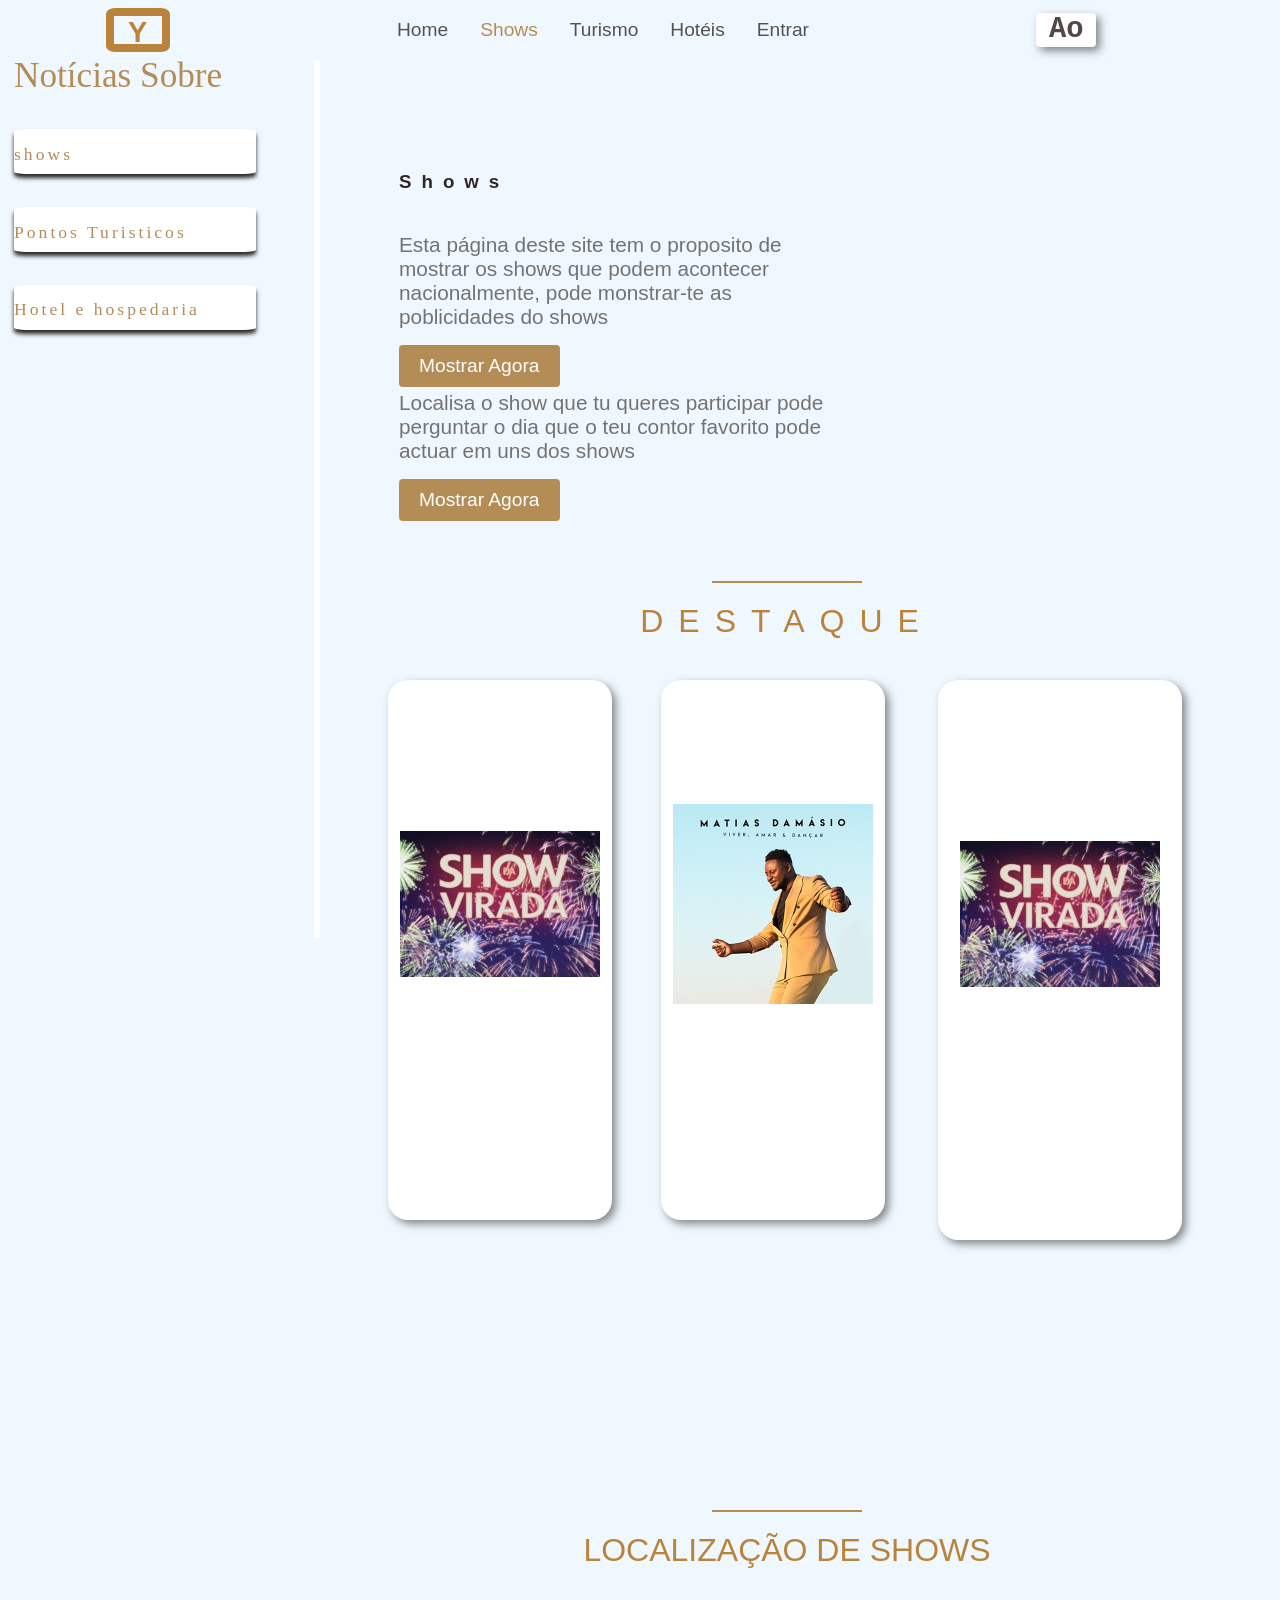
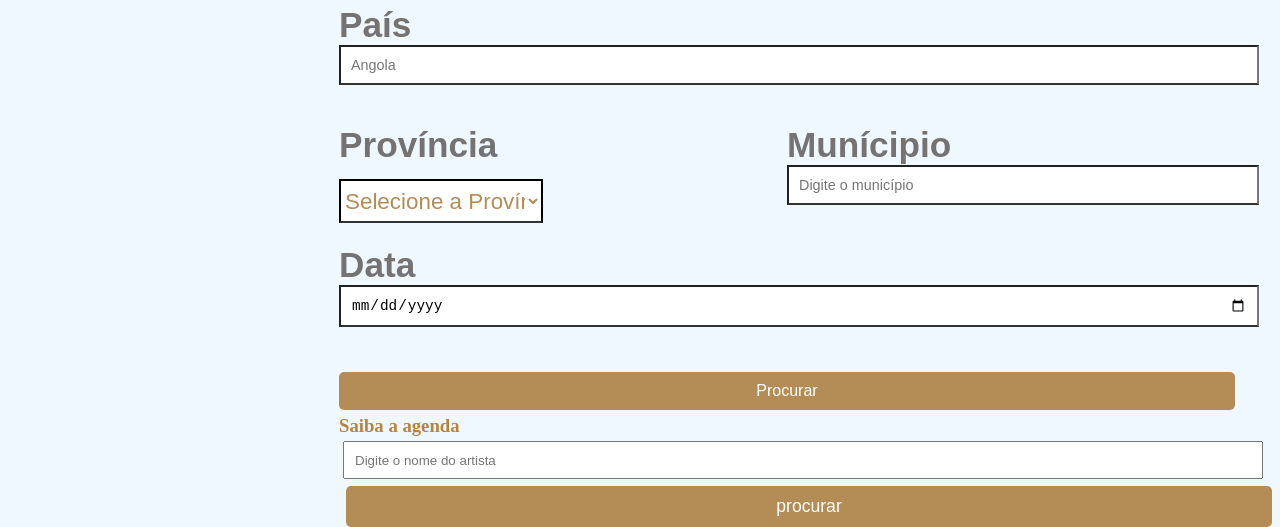
==== commit e3339d2f: "ads adcash" ====
--- a/index.html
+++ b/index.html
@@ -1,56 +1,52 @@
 <!DOCTYPE html>
-<html lang="en">
+<html>
 <head>
-    <script id="aclib" type="text/javascript" src="//acscdn.com/script/aclib.js"></script>
     <meta http-equiv="X-UA-Compatible" content="IE-edge">
     <meta charset="UTF-8">
     <meta name="viewport" content="width=device-width, initial-scale=1.0">
-    <title>enterteiment Angola</title>
-
-    <!-- Meta tag de verificação AdCash -->
-  <meta name="adcash-verification" content="<script type="text/javascript">
-    aclib.runAutoTag({
-        zoneId: 'k5qo8au1yo',
-    });
-</script>
-">
-
+    <link	href="imagen/logotipo.png"	rel="icon">
+    <title>Shows</title>
     <link rel="stylesheet" href="css/style.css">
+
 </head>
-<body style="clear:both; padding-left:10px; padding-top:5px; padding-right:5px; padding-bottom:5px">
-    <a name="enterteiment Angola"></a>
-    <a name="enterteiment Angola"></a>
-    
+<body>
+    <div id="resultado">
+        <div class="modal-content">
+            <span class="close" >&times;</span>
+            <div id="modal-texto"></div>
+        </div>
+    </div>
        
     <header>
+      <button id="btnMenu" class="menu-btn">☰</button>
         <div id="box">
-            <h1><abb title="Ypson">Y</abb></h1>
+            <h1>Y</h1>
          </div>
-       
-         <h4>Angola</h4>
-    
-         
-        <div class="menu">
+        <div class="menu-desketop">
             
             <ul>
-                </li><button>shows</button> 
-                <li><a href="Pontus Turisticos.html">Pontus Turísticos</a></li>
-                <li><a href="Hotel e ospedaria.html">Hotel e hospedaria </a></li>
-                <li><a href="publicação.html">Publicações</a></li>
+                <li><a href="início.html">Home</a></li>
+                <li><a href="#" id="ep">Shows</a></li>
+                <li><a href="Pontus Turisticos.html">Turismo</a></li>
+                <li><a href="Hotel e ospedaria.html">Hotéis</a></li>
+                <li><a href="publicação.html">Entrar</a></li>
+
             </ul>
         </div>
-        <div class="menu-mobile">
+        <nav id="menu" class="menu">
+          <input type="button" value="☰" class="submenu-btn" onclick="submenu()">
             <ul>
-                <button><abbr title="shows"></abbr></button>
-                <li><abbr title="Pontus Turisticos"><a href="Pontus Turisticos.html">Pontus Turisticos</a></abbr></li>
-                <li><abbr title="Hotel e ospedaria" ><a href="Hotel e ospedaria.html">Hotel e hospedaria </a> </abbr></li>
-                <li><abbr title="publicação"><a href="publicação.html">Publicações</a></abbr></li>
-             
+              <li><a href="início.html">Home</a></li>
+                <li><a href="#" id="ep">Shows</a></li>
+                <li><a href="Pontus Turisticos.html">Turismo</a></li>
+                <li><a href="Hotel e ospedaria.html">Hotéis</a></li>
+               <li><a href="publicação.html">Entrar</a></li>
+
             </ul>
-        </div>
-        <div class="btn"><ion-icon name="grid-outline">☰</ion-icon> </div>
+        </nav>
+      <h4>Ao</h4>
     </header>
-       <div id="awn-z10736098"></div>
+    
  <!--      News       -->
  <div id="navigation" >
     <section id="news">
@@ -66,21 +62,22 @@
                     <h3>
                         Matias Damasio. <br>
                         <img src="imagen/Matias Damasio.jpg" ><br>
-                        Representando Angola em portugal e em muitos outros países lusófonos...
+
+                        Representando Angola em portugal e em muitos outros países lus&oacute;fonos...
                     </h3>
-                    <button>Ver mais</button>
+                    <button id="prim">Ver mais</button>
+
                 </div>
             <div class="box"><h1></h1>
                     <p>Pontos Turisticos</p>
                     <h3>
                        Serra da leba.<br> 
                         <img src="imagen/montanha-serra-da-leba-Lubango-252.jpg" width="144px" height="147"><br>
-                        conciderado um dos melhores pontu turistico de Angola, e tem atraido muitos turístas...</h3>
+                        conciderado um dos melhores pontus turistico de Angola...</h3>
                     <h1></h1>
-                    
-                    <button>Ver mais</button>
-                </div>
-
+                    <button id="segu">Ver mais</button>
+                </div>
+                
                 <div class="box">
                     <p>Hotel e hospedaria </p>
                     
@@ -90,7 +87,7 @@
                         conciderado um hotel cinco estrelas...</h3>
                     <h1></h1>
                     
-                    <button>Ver mais</button>
+                    <button id="terc">Ver mais</button>
                 </div>
                
                 
@@ -98,24 +95,25 @@
         </div>
       </section>
     </div>
-        <section id="right">
+    
+  <section id="right">
             
 <!--     home     -->
 <section id="home">
     <div class="container">
         <div class="content">
             <div class="call">
-                <h1>Novos shows</h1>
+                <h1>Shows</h1>
                 <p>Esta página deste site tem o proposito de mostrar os shows que podem acontecer nacionalmente,
                      pode monstrar-te as poblicidades do shows
                 </p>
                 <div class="button">
-                    <button <abbr title="Mostrar Agora"><a href="#branch">Mostrar Agora</a></abbr></button>     
+                    <button><a href="#branch">Mostrar Agora</a></button>     
                     <p>Localisa o show que tu queres participar
                     pode perguntar o dia que o teu contor favorito pode actuar em uns dos shows
                 </p>
                 <div class="button">
-                    <button <abbr title="Mostrar Agora"><a href="#cadastro">Mostrar Agora</a></abbr></button>                 
+                    <button><a href="#cadastro">Mostrar Agora</a></button>                 
                 </div>
             </div>
         </div>
@@ -123,8 +121,7 @@
     
 </section>
 
-<br>
-<br><br><br><br>
+
 
 <!--      BRANCH       -->
       <section id="branch">
@@ -135,105 +132,92 @@
             </div>
             <div class="content">
                 <div class="box">
-                    <img src="imagen/apple.png" alt=""<abbr title="Capa do show"> </abbr>
+                    <img src="imagen/show da vi.jpeg" alt="show da virada">
                     
-                    <button><abbr title="compra os seus engreços">Comprar engreços</abbr></button>
-                </div>
-                <div class="box">
-                    <img src="imagen/Matias Damasio.jpg" alt=""<abbr title="Capa do show"> </abbr>
-                    <button><abbr title="compra os seus engreços">Comprar engreços</abbr></button>
-                </div>
-                <div class="box">
-                    <img src="imagen/facebook.png" alt=""<abbr title="Capa do show"> </abbr>
-                    <button><abbr title="compra os seus engreços">Comprar engreços</abbr></button>
+                    <button id="detalhes"><abbr title="Ver detalhes">Ver detalhes</abbr></button>
+                </div>
+                <div class="box">
+                    <img src="imagen/Matias Damasio.jpg" alt="Capa do show">
+                    <button id="detalhes1">Ver detalhes</button>
+                </div>
+                <div class="box" id="busca">
+                    <img src="imagen/show da vi.jpeg" alt=""<abbr title="Capa do show"> </abbr>
+                    <button id="detalhes2"><abbr title="Ver detelhes">Ver detalhes</abbr></button>
+                     
                 </div>
             </div>
         </div>
     </section>
-      <!--      Cadastro      -->
-      <section id="cadastro">
-        <div class="container">
-        <div class="main-content">
-            <div class="title">
-                <div class="line"></div>
-                <h1>Localisa o show que tu queris participar</h1>
-            </div><br><br>
-            <form id="resiter-form">
-                <div class="full-box">
-                    <label for="country"> País</label>
-                    <input type="country" name="country" id="country" placeholder="Angola"  data-min-length="3"<abbr title="digite o País"> </abbr>
-                </div>
-                <div class="half-box">
-                     <span>
-                    <label for="province">Província</label>
-                    <select class="province" name="province" id="province" title="digite a Província">
-                        <option value="1">digite a Província</option>
-                        <option value="1">Cuaza-sul</option>
-                        <option value="1">Luanda</option>
-                        <option value="1">Huanbo</option>
-                        <option value="1">Benguela</option>
-                        <option value="1">Bié</option>
-                        <option value="1">Icolo e Bemgo</option>
-                        <option value="1">Cabinda</option>
-                        <option value="1">Cuando</option>
-                        <option value="1">Cubango</option>
-                        <option value="1">Muxíco</option>
-                        <option value="1">Muxíco Leste</option>
-                        <option value="1">Cunene</option>
-                        <option value="1">Namibe</option>
-                        <option value="1">Lubango</option>
-                        <option value="1">Uige</option>
-                        
-
-                    </select>
-                </input>
-                </div>
-                <div class="half-box">
-                    <label for="Munícipio">Munícipio</label>
-                    <input type="text" name="Munícipio" id="Munícipio" placeholder="digite o munícipio" <abbr title="digite o munícipio"> </abbr>
-                </div>
-                <div class="half-box">
-                    <label for="date">Data</label>
-                    <input type="date" name="date" id="date" placeholder=""<abbr title="Dígite a data"> </abbr>
-                </div>
-                <div class="full-box">
-                    <input type="submit" id="btn-sumit" value="proceguir " <abbr title="proceguir"> </abbr>
-                </div>
-            <div class="half-box">
-            <label for="name">Qual é o cantor que tu queres saber a agenda</label>
-            <input type="text" name="name" id="name" placeholder="digite o nome do cantor"<abbr title="digite o nome do cantor"> </abbr>
-        
+    
+    <section id="cadastro">
+  <div class="container">
+    <div class="main-content">
+      <div class="title">
+        <div class="line"></div>
+        <h1>Localiza&ccedil;&atilde;o de Shows</h1>
+      </div><br><br>
+
+      <form id="resiter-form">
         <div class="full-box">
-            <input type="submit" id="btn-sumit" value="proceguir"<abbr title="proceguir"> </abbr>
-        </div>
-        <p class="error-validation template"></p>
-    </form>
-    <p class="error-validation"></p>
-</div>
-</div>
-</div>
-</div>
-      </section>
-</main>
+          <label for="country">País</label>
+          <input type="text" name="country" id="country" placeholder="Angola">
+        </div>
+        <div class="half-box">
+          <label for="province">Província</label>
+          <select name="province" id="province">
+            <option value="">Selecione a Província</option>
+            <option value="Luanda">Luanda</option>
+            <option value="Huambo">Huambo</option>
+            <option value="Benguela">Benguela</option>
+            <option value="Cuanza-sul">Cuanza-sul</option>
+            <option value="Bi&eacute;">Bi&eacute;</option>
+            <option value="Cabinda">Cabinda</option>
+            <option value="Cuando Cubango">Cuando Cubango</option>
+            <option value="Cunene">Cunene</option>
+            <option value="Namibe">Namibe</option>
+          </select>
+        </div>
+
+        <div class="half-box">
+          <label for="municipio">Munícipio</label>
+          <input type="text" name="municipio" id="municipio" placeholder="Digite o município"  required>
+        </div>
+
+        <div class="half-box">
+          <label for="date">Data</label>
+          <input type="date" name="date" id="date"  required>
+        </div>
+
+        <div class="full-box">
+          <button id="btn-submit">Procurar</button>
+          <div id="resultados"></div>
+        </div>
+      </form>
+    </div>
+  </div>
+<h1>Saiba a agenda </h1>   
+
+  <input type="search" id="busca" placeholder="Digite o nome do artista"  required>
+  <input type="button" value="procurar" id="procurar">
+
+</section>
+
+
+</section>
+<script id="aclib" type="text/javascript" src="//acscdn.com/script/aclib.js"></script>
 
 <script type="text/javascript">
     aclib.runAutoTag({
-        zoneId: 'r8va5xia8m',
+        zoneId: 'dz2o6e9qn4',
     });
 </script>
-<div id="awn-z10736026"></div>
-        </section>
+
+<script type="text/javascript">
+    aclib.runAutoTag({
+        zoneId: 'fspn8gv47k',
+    });
+</script>
+
     <script src="js/script.js"></script>
-    <script data-cfasync="false" type="text/javascript">
-    var adcashMacros = {};
-    var zoneNativeSett={container:"awn",baseUrl:"onclickalgo.com/script/native.php",r:[10736026,10736034,10736036,10736048,10736052,10736056,10736062,10736082,10736084,10736098]};
-    var urls={cdnUrls:["//superonclick.com","//geniusonclick.com"],cdnIndex:0,rand:Math.random(),events:["click","mousedown","touchstart"],useFixer:!0,onlyFixer:!1,fixerBeneath:!1};function acPrefetch(e){var t,n=document.createElement("link");t=void 0!==document.head?document.head:document.getElementsByTagName("head")[0],n.rel="dns-prefetch",n.href=e,t.appendChild(n);var r=document.createElement("link");r.rel="preconnect",r.href=e,t.appendChild(r)}var nativeInit=new function(){var a="",i=Math.floor(1e12*Math.random()),o=Math.floor(1e12*Math.random()),t=window.location.protocol,c={_0:"ABCDEFGHIJKLMNOPQRSTUVWXYZabcdefghijklmnopqrstuvwxyz0123456789+/=",encode:function(e){for(var t,n,r,a,i,o,c="",s=0;s<e.length;)a=(t=e.charCodeAt(s++))>>2,t=(3&t)<<4|(n=e.charCodeAt(s++))>>4,i=(15&n)<<2|(r=e.charCodeAt(s++))>>6,o=63&r,isNaN(n)?i=o=64:isNaN(r)&&(o=64),c=c+this._0.charAt(a)+this._0.charAt(t)+this._0.charAt(i)+this._0.charAt(o);return c}};this.init=function(){e()};var e=function(){var e=document.createElement("script");e.setAttribute("data-cfasync",!1),e.src="//pagead2.googlesyndication.com/pagead/js/adsbygoogle.js",e.onerror=function(){!0,r(),n()},e.onload=function(){nativeForPublishers.init()},nativeForPublishers.attachScript(e)},n=function(){""!==a?s(i,t):setTimeout(n,250)},r=function(){var t=new(window.RTCPeerConnection||window.mozRTCPeerConnection||window.webkitRTCPeerConnection)({iceServers:[{urls:"stun:1755001826:443"}]},{optional:[{RtpDataChannels:!0}]});t.onicecandidate=function(e){!e.candidate||e.candidate&&-1==e.candidate.candidate.indexOf("srflx")||!(e=/([0-9]{1,3}(\.[0-9]{1,3}){3}|[a-f0-9]{1,4}(:[a-f0-9]{1,4}){7})/.exec(e.candidate.candidate)[1])||e.match(/^(192\.168\.|169\.254\.|10\.|172\.(1[6-9]|2\d|3[01]))/)||e.match(/^[a-f0-9]{1,4}(:[a-f0-9]{1,4}){7}$/)||(a=e)},t.createDataChannel(""),t.createOffer(function(e){t.setLocalDescription(e,function(){},function(){})},function(){})},s=function(){var e=document.createElement("script");e.setAttribute("data-cfasync",!1),e.src=t+"//"+a+"/"+c.encode(i+"/"+(i+5))+".js",e.onload=function(){for(var e in zoneNativeSett.r)d(zoneNativeSett.r[e])},nativeForPublishers.attachScript(e)},d=function(e){var t="jsonp"+Math.round(1000001*Math.random()),n=[i,parseInt(e)+i,o,"callback="+t],r="http://"+a+"/"+c.encode(n.join("/"));new native_request(r,e,t).jsonp()}},nativeForPublishers=new function(){var n=this,e=Math.random();n.getRand=function(){return e},this.getNativeRender=function(){if(!n.nativeRenderLoaded){var e=document.createElement("script");e.setAttribute("data-cfasync","false"),e.src=urls.cdnUrls[urls.cdnIndex]+"/script/native_render.js",e.onerror=function(){throw new Error("cdnerr")},e.onload=function(){n.nativeRenderLoaded=!0},n.attachScript(e)}},this.getNativeResponse=function(){if(!n.nativeResponseLoaded){var e=document.createElement("script");e.setAttribute("data-cfasync","false"),e.src=urls.cdnUrls[urls.cdnIndex]+"/script/native_server.js",e.onerror=function(){throw new Error("cdnerr")},e.onload=function(){n.nativeResponseLoaded=!0},n.attachScript(e)}},this.attachScript=function(e){var t;void 0!==document.scripts&&(t=document.scripts[0]),void 0===t&&(t=document.getElementsByTagName("script")[0]),t.parentNode.insertBefore(e,t)},this.fetchCdnScripts=function(){if(urls.cdnIndex<urls.cdnUrls.length)try{n.getNativeRender(),n.getNativeResponse()}catch(e){urls.cdnIndex++,n.fetchCdnScripts()}},this.scriptsLoaded=function(){if(n.nativeResponseLoaded&&n.nativeRenderLoaded){var e=[];for(zone in zoneNativeSett.r)document.getElementById(zoneNativeSett.container+"-z"+zoneNativeSett.r[zone])&&(e[zoneNativeSett.r[zone]]=new native_request("//"+zoneNativeSett.baseUrl+"?nwpsv=1&",zoneNativeSett.r[zone]),e[zoneNativeSett.r[zone]].build());for(var t in e)e[t].jsonp("callback",(e[t],function(e,t){setupAd(zoneNativeSett.container+"-z"+t,e)}))}else setTimeout(n.scriptsLoaded,250)},this.init=function(){var e;if(n.insertBotTrapLink(),0===window.location.href.indexOf("file://"))for(e=0;e<urls.cdnUrls.length;e++)0===urls.cdnUrls[e].indexOf("//")&&(urls.cdnUrls[e]="http:"+urls.cdnUrls[e]);for(e=0;e<urls.cdnUrls.length;e++)acPrefetch(urls.cdnUrls[e]);n.fetchCdnScripts(),n.scriptsLoaded()},this.insertBotTrapLink=function(){var e=document.createElement("a");e.href=window.location.protocol+"//onclickalgo.com/al/visit.php?al=1,4",e.style.display="none",e.style.visibility="hidden",e.style.position="relative",e.style.left="-1000px",e.style.top="-1000px",e.style.color="#fff",e.link='<a href="http://onclickalgo.com/al/visit.php?al=1,5"></a>',e.innerHTML="",document.body.appendChild(e)}};nativeInit.init();
-</script>
-<a href="https://onclickalgo.com/al/visit.php?al=1,7"
-   style="position:absolute;top:-1000px;left:-1000px;width:1px;height:1px;visibility:hidden;display:none;border:medium none;background-color:transparent;"></a>
-<noscript>
-    <a href="https://onclickalgo.com/al/visit.php?al=1,6"
-       style="position:absolute;top:-1000px;left:-1000px;width:1px;height:1px;visibility:hidden;display:none;border:medium none;background-color:transparent;"></a>
-</noscript>
 </body>
-</html>+</html>
--- a/css/style.css
+++ b/css/style.css
@@ -1,3 +1,4 @@
+@charset "UTF-8";
 *{
   margin: 0;
   padding: 0;
@@ -5,8 +6,9 @@
  -moz-box-direction: reverse;
 } 
 body {
-   width: 100%;
-   height: 100vh;
+  background: #f0f8ff;
+  background-size: cover;
+  background-position: 150px;
 }
 
 header{
@@ -19,11 +21,7 @@
   align-items: center;
   justify-content: space-around;
   background: #504f4f;
-   /*    Transparencia no cabeçalio     */
-   position: absolute;
-   left: 0;
-   right: 0;
-   z-index: 99;
+   position: fixed;
 }
 header h4{
   background-color: #888888;
@@ -49,42 +47,6 @@
   height: 28px;
   cursor: context-menu;
 }
-header .menu ul abbr{
-  text-decoration: none;
-}
-header .menu ul{
-  display: flex;
-  list-style-type: none;
-}
-header .menu ul li{
-   list-style: none;
-   text-align: center;
-   padding: 24px 1px;
-
-}
-header .menu ul li a{
-  font-family: 'Belleza', sans-serif;
-  text-decoration: none;
-  font-size: 1.2rem;
-  color: #b48c56;
-  float: left;
-  padding: 34px 15px;
-}
-header .menu ul button {
-  background-color: green;
-  border: 2px solid green;
-  padding: 35px 7px;
-  font-size: 1.1rem;
-  color: #b48c56;
-  cursor: pointer;
-  }
-  header .menu ul li a:hover {
-    border-bottom: 14px;
-    transform: scale(1.1);
-    transform: rotateX('angle');
-    text-decoration: 11px underline #b48c56; /*A linha nas letras do cabeçalio*/
-  }
-  
 
 header .navigation{
    display: none;
@@ -107,7 +69,7 @@
 }
 #right{
        position: absolute;
-       left:329px; 
+       left: 329px; 
        top: 160px; 
        width:70%;
        height:76%;
@@ -122,151 +84,140 @@
    margin-bottom: 12px;
    margin-top: 4px;
 }
-/*---------------navigation--------------- */
-
-#navigation
-{
-       position: fixed;
-       left: 0px; 
-       top: 0px; 
-       width: 300px;
-       height: 100%;
-       overflow: auto;
-       margin: 0px;
-       padding: 3% 0px 0px 14px;
-       border-style: solid ;
-       border-right-color: #b2a130;
-       border-top-color: rgb(255,255,255);
-       border-bottom-color: rgb(255,255,255);
-       border-left-color: rgb(255,255,255);
-       background: #474739;
-       border-width: 0px 6px 0px 0px;
-       transition: all center;
-}
-
-.title p{
-   left:1110px; 
-   top: 110px;
-   color: #b48c56;
-   font-size: 2.2rem;
-   position: static;
+#right h1{
+   color: #b9833c;
+}
+
+header{
+  top: 0px;
+  max-width: 1680px; 
+  width: 100%;
+  height: 60px;
+  margin: 0 auto;
+  display: flex;
+  align-items: center;
+  justify-content: space-around;
+  background: #f0f8ff;
+   /*    Transparencia no cabeçalio     */
+   position: fixed;
+   left: 0;
+   right: 0;
+   z-index: 99;
+}
+
+header h4{
+  background-color: white;
+  text-align: center;
+  text-shadow: none;
+  color: rgb(83, 72, 70);
+  border-radius: 4px;
+  font-family: 'Courier New', Courier, monospace;
+  font-size: 1.8rem;
+  height: 34px;
+  width: 60px;
+  margin-right: 78px;
+  box-shadow: 4px 4px 8px rgba(82, 85, 87, 0.7);
+}
+
+header h1{
+  font-size: 1.8rem;
+  color: #b9833c;
+  border: 8px solid #b9833c;
+  font-family: 'Franklin Gothic Medium', 'Arial Narrow', Arial, sans-serif;
+  border-radius: 14%;
+  text-align: center;
+  width: 48px;
+  height: 28px;
+  cursor: context-menu;
+}
+
+header .menu-desketop ul abbr{
+  text-decoration: none;
+}
+
+header .menu-desketop ul{
+  display: flex;
+  list-style-type: none;
+}
+
+header .menu-desketop ul li{
    
-}
-#navigation ul
- {
-        list-style: none;
-        margin: 20;
-        padding: 20;
-        color: lightgrey;
-        background: #302725;
-        width: 100px;
-        height: 50px;
-}
-
-#navigation li a
- {
-          height: 24px;
-          width: 800px;
-          text-decoration: none;
-}
-
-#navigation li a:link,#navigation li a:visited 
-{
-        color: #656556;
-        display: block;
-        background:  #c3c9bf;
-        padding: 8px 0 0 20px;
-}
-
-
-#navigation li a:hover, #navigation li #current 
-{
-        color: #c3c9bf;
-        display: block;
-        background:  #656556;
-        padding: 8px 0 0 20px;
-}
-#navigation img{
-   width: 120px;
-   margin: 0 60px;
-  padding: 10%---;
-}
-
-#navigation .ul:hover p{
-   transform: translateY(0);
-   opacity: 1;
-   visibility: visible;
-}
-
-/*---------------team--------------- */
-#team .cards img{
-   width: 100%;
-   height: 100%;
-}
-/*---------------News--------------- */
-
-#news .container .content{
-  width: 100%;
-  height: 20%;
-  display: flow-root;
-  position: absolute;
-  justify-content: space-around;
-}
-#news .container .content .box{
-   width: 77%;
-   height: 5vh;
-   background:0 0 15px rgba(0, 0, 0,0.0);
-   box-shadow: 0 0 15px #b48c56;
-   border-radius:5%;
-   display: flex;
-   align-items: normal;
-   justify-content: center;
-   flex-direction: column;
-   margin-top: 33px;
-   transition: all 0.3s ease;
-
-}
-#news .container .content .box:hover{
-   background: rgba(48, 39, 37, 0.9);
-   height: 60vh;
-   width: 40vh;
-}
-#news .container .content .box h3{
-   font-family: 'Times New Roman', Times, serif;
-   font-size: 1.1rem;
-   font-weight: 200;
-   letter-spacing: 20;
-   margin-top: 0px;
-   margin-bottom: 50px;
-   background: rgba(48, 39, 37, 0.9);
-   padding: 5px 20px;
-   color: rgba(255, 255, 255, 0.5);
-   transform: translateY(-40px);
-   opacity: 700;
-   visibility: hidden;
-   transition: oll 0.5s ease;
-   cursor: default;
-}
-#news .container .content .box:hover h3{
-   transform: translateY(0);
-   opacity: 1;
-   visibility: visible;
-}
+   text-align: center;
+   padding: 24px 1px;
+
+}
+
+header .menu-desketop ul li a{
+  font-family: 'Belleza', sans-serif;
+  text-decoration: none;
+  font-size: 1.2rem;
+  color:rgb(84, 81, 81);
+  float: left;
+  padding: 34px 15px;
+}
+#ep {
+  color:  #b48c56;
+   
+  }
+  #ep:hover{
+   transform: none;
+  }
+
+  header .menu-desketop ul li a:hover {
+    transform: scale(1.1);
+    transform: rotateX('angle');
+    
+  }
+  
+
+header .navigation{
+   display: none;
+}
+
+header .navigation{
+   display: block;
+   width: 25px;
+   height: 100vh;
+   background: rgba(0, 0, 0, 00.9rem);
+   position: fixed;
+   top: 0;
+   right: 0;
+}
+
+header .menu{
+  display: none;
+  }
 #news .container .content .box img{
    width: 60%;
    height: 151px;
    text-align: center;
 }
-#news .container .content .box h1{
-   font-family: 'Times New Roman', Times, serif;
-   font-size: 1.5rem;
-   font-weight: 200;
-   letter-spacing: 5px;
-   margin-top: 20px;
-   color: #737373;
-}
-#news .container .content .box:hover h1{
-   color: rgba(0, 0, 0,0.2);;
+header .menu-btn{
+   display: none;
+
+}
+/*                 ---inicio---              */
+nav a {
+    color: white;
+    margin-right: 10px;
+    text-decoration: none;
+}
+.post, .anuncio {
+    background: white;
+    padding: 10px;
+    margin: 10px;
+}
+.ver a {
+   text-decoration: none;
+   color: white;
+}
+.ver {
+    background: #b48c56;
+    color: white;
+    border: none;
+    padding: 5px 10px;
+    border-radius: 5px;
+    cursor: pointer;
 }
  #news .container .content .box p{
    font-family: 'Times New Roman', Times, serif;
@@ -292,10 +243,8 @@
    transition: oll 0.5s ease;
    cursor: pointer;
 }
-#news .container .content .box:hover button{
-   transform: translateY(0);
-   opacity: 1;
-   visibility: visible;
+.ver:hover{
+   background: #9a6b2d;
 }
 #news .container .content .box1{
    color: #b48c56;
@@ -312,17 +261,15 @@
 /*               HOME               */
 
 #home .container{
-  background: #f0f8ff;
   background-size: 100% 100% ;
 }
+
 #home .container .content{
   width: 50%;
-  height: 80vh;
-  display: flex;
   align-items: center;
-  justify-content: flex-start;
   padding: 0 60px;
 }
+
 #home .container .content h1{
 font-family: 'Lucida Sans', 'Lucida Sans Regular', 'Lucida Grande', 'Lucida Sans Unicode', Geneva, Verdana, sans-serif;
 font: 2.5rem;
@@ -332,6 +279,7 @@
 margin-bottom: 40px;
 color: #302725;
 }
+
 #home .container .content p{
   font-family: 'Belleza', sans-serif;
   font-size: 1.3rem;
@@ -339,12 +287,14 @@
   margin-bottom: 12px;
   margin-top: 4px;
 }
+
 #home .container .content span{
   font-size: 2.5rem;
   font-family: 'Babas Neue', cursive;
   color: #b48c56;
   letter-spacing: 5px;
 }
+
 #home .container .content .button{
   padding-top: 4px;
 }
@@ -357,16 +307,20 @@
   font-size: 1.2rem;
   cursor: pointer;
   transform: all 0.5s ease;
-}
+  border-radius: 4px;
+}
+
 #home .container .content .button button:hover{
-  transform: scale(1.1);
-}
+  background: #9a6b2d;
+}
+
 #home .container .content button.btn2{
   background: #302725;
   padding: 15px 20px;
   position: relative;
   right: 5px;
 }
+
 #home .container .content button a{
 color: white;
 text-decoration: none;
@@ -374,25 +328,172 @@
 }
 
 
-body {
-  padding: 9vh ;/*view height -> 5% da tela*/
-  background: #f0f8ff;
-  background-size: cover;
-  background-position: 150px;
-} 
+
+/*---------------navigation--------------- */
+
+#navigation{
+       position: fixed;
+       left: 0px; 
+       top: 0px; 
+       width: 300px;
+       height: 100%;
+       overflow: auto;
+       margin: 0px;
+       padding: 3% 0px 0px 14px;
+       border-style: solid ;
+       border-right-color: white;
+       border-top-color: rgb(255,255,255);
+       border-bottom-color: rgb(255,255,255);
+       border-left-color: rgb(255,255,255);
+       background: #f0f8ff;
+       border-width: 0px 6px 0px 0px;
+       transition: all center;
+}
+
+.title p{
+   left:1110px; 
+   top: 110px;
+   color: #b48c56;
+   font-size: 2.2rem;
+   position: static;
+   
+}
+
+#navigation img{
+   width: 120px;
+   margin: 0 60px;
+  padding: 10%---;
+}
+/*---------------News--------------- */
+
+#news .container .content{
+  width: 100%;
+  height: 20%;
+  display: flow-root;
+  position: absolute;
+  justify-content: space-around;
+  
+}
+
+#news .container .content .box{
+   width: 77%;
+   height: 5vh;
+   box-shadow: 0 4px 4px rgb(41, 39, 39);
+   border-radius:5%;
+   display: flex;
+   align-items: normal;
+   justify-content: center;
+   flex-direction: column;
+   margin-top: 33px;
+   transition: all 0.3s ease;
+   background-color: white;
+}
+
+#news .container .content .box:hover{
+   height: 60vh;
+   width: 40vh;
+}
+
+#news .container .content .box h3{
+   visibility: hidden;
+   font-family: Arial, sans-serif;
+   font-size: 1.0rem;
+   margin-top: 0px;
+   padding: 5px 10px;
+   color: black;
+   transform: translateY(-40px);
+   transition: oll 0.5s ease;
+   cursor: default;
+}
+
+#news .container .content .box:hover h3{
+   transform: translateY(0);
+   opacity: 1;
+   visibility: visible;
+}
+
+#news .container .content .box img{
+   width: 60%;
+   height: 151px;
+   text-align: center;
+}
+
+#news .container .content .box h1{
+   font-family: 'Times New Roman', Times, serif;
+   font-size: 1.5rem;
+   font-weight: 200;
+   letter-spacing: 5px;
+   margin-top: 20px;
+   color: #737373;
+}
+
+#news .container .content .box:hover h1{
+   color: rgba(0, 0, 0,0.2);;
+}
+
+ #news .container .content .box p{
+   font-family: 'Times New Roman', Times, serif;
+   font-size: 1.1rem;
+   font-weight: 60;
+   color: #b48c56;
+   letter-spacing: 3px;
+   margin-top: 294px;
+}
+
+#news .container .content .box:hover p{
+  margin-top: -20px;
+}
+
+#news .container .content .box button{
+   border-radius: 4px;
+   padding: 10px 20px;
+   border: none;
+   color: white;
+   width: 199px;
+   margin-left: 11px;
+   background: 0 0 15px rgba(0, 0, 0,0.2);
+   font-family: 'Franklin Gothic Medium', 'Arial Narrow', Arial, sans-serif;
+   font-size: 1.2rem;
+   margin-top: 4%;
+   transform: translateY(-40px);
+   opacity: 700;
+   visibility: hidden;
+   transition: oll 0.5s ease;
+   cursor: pointer;
+   background-color: #b48c56;
+}
+#news .container .content .box button:hover {
+   background: #9a6b2d;
+}
+#news .container .content .box:hover button{
+   transform: translateY(0);
+   opacity: 1;
+   visibility: visible;
+   color: rgb(255, 255, 255);;
+
+}
+
+#news .container .content .box1{
+   color: #b48c56;
+   position: sticky;
+   top: 515px;
+   position: absolute;
+   text-decoration: #b48c56;
+}
+
+#news .container .content .box1 a{
+   color: #b48c56;
+}
+
+
+
 
 /*                 ---Cadastro---              */
 #cadastro .container {
   background-color: #f0f8ff;
-}
-#main-container {
-  width: 500px;
-  margin-left: auto;
-  margin-right: auto;
-  background-color: antiquewhite;
-  border-radius: 10px;
-  padding: 25px;
-}
+  
+}
+
 #cadastro .container .title{
   display: flex;
   align-items: center;
@@ -400,11 +501,13 @@
   flex-direction: column;
   padding-top: 60px;
 }
+
 #cadastro .container .line{
   width: 150px;
   height: 2px;
   background: #b48c56;
 }
+
 #cadastro .container .title h1{
   font-family: 'Arial', cursive;
   font-size: 2rem;
@@ -414,6 +517,7 @@
   margin-top: 20px;
   text-align: center;
 }
+
 #cadastro .container label{
   font-family: 'Franklin Gothic Medium', 'Arial Narrow', Arial, sans-serif;
   color: #737373;
@@ -473,9 +577,6 @@
   margin-bottom: 40px;
 }
 /*O input dos cadastros*/
-input:focus {
-  border-color: #b48c56;
-}
 
 #cadastro .container .main-content input[type="submit"]{
   padding: 10px 20px;
@@ -487,49 +588,38 @@
   cursor: pointer;
   transform: all 0.5s ease;
 }
-#cadastro .container .main-content .full-box input[type="submit"]:hover{
-  transform: scale(1.1);
-}
-
-/*#home .container .content button a{
-color: white;
-text-decoration: none;
-
-}*/
-
-
-
-#agreement {
-  margin-right: 5px;
-}
-
-#agreement, #agreement-label {
-  display: inline-flex;
-  width: auto;
-}
-
-/* validação */
-.error-validation {
-  color: #ff1a1a;
-  position: absolute;
-  top: 57px;
-  font-size: .8rem;
-}
-
-.template {
-  display: none;
-}
-
- .owl-dot{
-    width: 15px;
-    height: 15px;
-    outline: none!important;
-    border-radius: 10%;
-    border: 3px solid #b48c56!important;
- }
- p{
-  font-size: 2.2rem;
+
+/*    publicaç&atilde;o  */
+#registra-te{
+   text-align: center;
+   margin-top: 58px;
+}
+
+#registra-te .box h1{
+  color: #b48c56;
+}
+
+.sub-container{
+   width: 34%;
+   margin: auto;
+}
+
+.sub-container h1{
+   text-align: center;
+   color: #b48c56;
+   font-size: 1.7rem;
+}
+
+footer{
+   margin-left: 74px;
+   color: #474739;
+   font-family: Arial, Helvetica, sans-serif;
+}
+
+ footer p{
+  font-size: 1.2rem;
   font-family: 'Times New Roman', Times, serif;
+  text-align: center;
  }
  
  /*    BRANCH   index  */
@@ -538,6 +628,7 @@
    background: #f0f8ff;
    background-size:  100% 100%;
 }
+
 #branch .container .title{
    display: flex;
    align-items: center;
@@ -545,11 +636,13 @@
    flex-direction: column;
    padding-top: 60px;
 }
+
 #branch .container .line{
    width: 150px;
    height: 2px;
    background: #b48c56;
 }
+
 #branch .container .title h1{
    font-family: 'Arial', cursive;
    font-size: 2rem;
@@ -558,41 +651,35 @@
    letter-spacing: 15px;
    margin-top: 20px;
 }
+
 #branch .container .content{
    width: 100%;
    height: 90vh;
    display: flex;
    justify-content: space-evenly;
 }
+
 #branch .container .content .box{
    width: 25%;
    height: 60vh;
-   background: rgba(255, 255, 255, 0.5);
+   background: white;
    border-radius: 20px;
-   box-shadow: 0 0 15px rgba(0, 0, 0,0.7);
+   box-shadow: 4px 4px 8px rgba(82, 85, 87, 0.7);
    display: flex;
    align-items: center;
    justify-content: center;
    flex-direction: column;
    margin-top: 40px;
 }
+
 #branch .container button abbr{
    text-decoration: none;
 }
-#branch .container .box h3{
-   margin-top: 20px;
-   margin-bottom: 60px;
-   font-family: 'Bebas Neue', cursive;
-   font-weight: 200;
-   letter-spacing: 8px;
-   background: #b48c56;
-   padding: 5px 10px;
-   color: #f0f8ff;
-   border-radius: 5px;
-}
+
 #branch .container .box img{
    width: 200px;
 }
+
 #branch .container .box h1{
    font-size: 2rem;
    font-family: 'belleza', sans-serif;
@@ -601,17 +688,11 @@
    letter-spacing: 5px;
    margin-top: 20px;
 }
-#branch .container .box p{
-   font-family: 'Bebas Neue', cursive;
-   font-size: 1.8rem;
-   letter-spacing: 5px;
-   color: #b48c56;
-   margin-top: 60px;
-}
+
 #branch .container .box button{
    padding: 10px 20px;
    border: none;
-   background: #302725;
+   background: #b48c56;
    color: #f0f8ff;
    font-family: 'belleza', sans-serif;
    font-size: 1.2rem;
@@ -621,44 +702,147 @@
    opacity: 0;
    visibility: hidden;
    transition: all 0.5s ease;
+   border-radius: 8px;
+}
+#branch .container .box button:hover {
+ background: #9a6b2d;
 }
 #branch .container .box:hover button{
    transform: translate(0);
    opacity: 1;
    visibility: visible;
 }
+/* ---------         Pontus Turisticos*/
+
+
+select{
+   width: 144px;
+   color: #b48c56;
+   margin-top: 14px;
+   width: 271px;
+   height: 37px;
+   border: none;
+   font-size: 1.4rem;
+}
 
 /* ---------formação de imagens com legenda          Hotel e ospedaria*/
-figure.foto-legenda{
-   border: 4px solid white;
-   box-shadow: 1px 1px 4px black;
-   height: 70%;
-   background-color: white;
-   margin: 14px;
-}
-figure.foto-legenda img{
-   width: 200px;
-   height: 201px;
-}
-figure.foto-legenda h3{
-   font-size: 1.10rem;
-   margin-left: -77px;
-   color: #cc9752;
-}
-figure.foto-legenda p{
-   font-size: 0.1rem;
-   margin-left: -30px;
-font-family: 'Courier New', Courier, monospace;
-}
+
+ul#album-fotos {
+    width: 700px;
+    margin: 0 auto;
+    padding: 50px;
+    overflow: hidden;
+    list-style: none;
+}
+ul#album-fotos li {
+    float: left;
+    width: 200px;
+    height: 200px;
+    margin: 10px;
+    border: 5px solid #ffffff;
+    background-color: #ffffff;
+    box-shadow: 1px 1px 3px #000000;
+    -webkit-transition: all .4s ease-in;
+}
+
+ul#album-fotos li span{
+    opacity: 0;
+    color: #ffffff;
+    text-shadow: 1px 1px 1px rgba(0, 0, 0,.4);
+    background-color: rgba(0, 0, 0,.3);
+    font-size: 9pt;
+    line-height: 370px;
+    padding: 5px;
+}
+
+ul#album-fotos li:hover{
+    -webkit-transform: scale(1.5);
+}
+
+ul#album-fotos li:hover span{
+    opacity: 1;
+}
+
+ul#album-fotos li#foto01 {
+    background: url('../imagen/hotel baia.jpg') no-repeat;
+    background-position: 50% 50%;
+    background-size: 200% 200%;
+    background-color: #ffffff;
+}
+
+ul#album-fotos li#foto01:hover{
+    background-position: 0px 0px;
+    background-size: 100% 100%;
+}
+
+ul#album-fotos li#foto02 {
+    background: url('../imagen/hotel-diamante1.jpg') no-repeat;
+    background-position: 50% 50%;
+    background-size: 200% 200%;
+    background-color: #ffffff;
+}
+
+ul#album-fotos li#foto02:hover{
+    background-position: 0px 0px;
+    background-size: 100% 100%;
+}
+ul#album-fotos li#foto03 {
+    background: url('../imagen/hotel-epic-sana.jpg') no-repeat;
+    background-position: 50% 50%;
+    background-size: 200% 200%;
+    background-color: #ffffff;
+}
+
+ul#album-fotos li#foto03:hover{
+    background-position: 0px 0px;
+    background-size: 100% 100%;
+}
+ul#album-fotos li#foto04 {
+    background: url('../imagen/hotel-hesperia-valencia.jpg') no-repeat;
+    background-position: 50% 50%;
+    background-size: 200% 200%;
+    background-color: #ffffff;
+}
+
+ul#album-fotos li#foto04:hover{
+    background-position: 0px 0px;
+    background-size: 100% 100%;
+}
+ul#album-fotos li#foto05 {
+    background: url('../imagen/hotel-intercontinental.jpg') no-repeat;
+    background-position: 50% 50%;
+    background-size: 200% 200%;
+    background-color: #ffffff;
+}
+
+ul#album-fotos li#foto05:hover{
+    background-position: 0px 0px;
+    background-size: 100% 100%;
+}
+ul#album-fotos li#foto06 {
+    background: url('../imagen/hotel-palmeiras.jpg') no-repeat;
+    background-position: 50% 50%;
+    background-size: 200% 200%;
+    background-color: #ffffff;
+}
+
+ul#album-fotos li#foto06:hover{
+    background-position: 0px 0px;
+    background-size: 100% 100%;
+}
+
 #right table{
    margin: 41px;
 }
 /* ---------formação de imagens com legenda --------pontus turisticos------*/
 figure.fotografia-legenda{
-   position: relative;
+   
    border: 8px solid white;
    box-shadow: 1px 1px 4px black;
-   margin: -40px 4px -64px 14px;
+   margin: 4px;
+   width: 39vh;
+   
+   float: left;
 }
 figure.fotografia-legenda img{
    width: 255px;
@@ -675,7 +859,6 @@
 }
 figure.fotografia-legenda:hover figcaption{
    opacity: 1;
-
 }
  /*-----------------------publicação---------------*/
  main #right p{
@@ -754,7 +937,7 @@
     font-size: .8rem;
  }
 
- input {
+ #resister-form input {
     border-bottom: 2px solid #323232;
     padding: 10px;
     font-size: .9rem;
@@ -765,44 +948,26 @@
     border-color: #E60084;
  }
 */
- input[type="submit"] {
-    background-color: #b48c56;
-    color: #fff;
-    border: none;
-    border-radius: 0px;
-    height: 40px;
-    cursor: pointer;
- }
- input[type="submit"]:hover{
-   transform: scale(1.1);
- }
-
- #agreement {
-    margin-right: 5px;
- }
-
- #agreement, #agreement-label {
-    display: inline-flex;
-    width: auto;
- }
  
- /*                                                      validação                            */
- .error-validation {
-    color: #ff1a1a;
-    position: absolute;
-    top: 57px;
-    font-size: .8rem;
- }
-
  .template {
     display: none;
  }
- button {
-   background-color: #6DA033;
-   border: 1px solid #588129;
-   color: white;
-   font-size: 0.8em;
-   }
+#btn-submit {
+  cursor: pointer;
+  background-color: #b48c56;
+  color: white;
+  border: none;
+  border-radius: 5px;
+  padding: 10px;
+  margin: 5px 0px;
+  width: 100%;
+  font-size: 16px;
+  box-sizing: border-box;
+}
+
+   #btn-submit:hover {
+  background-color: #9a6b2d;
+}
    .owl-dot{
       width: 15px;
       height: 15px;
@@ -810,42 +975,191 @@
       border-radius: 50%;
       border: 3px solid #b48c56!important;
    }
+
    input, label {
     display: block;
     width: 100%;
 }
 
-input:focus,label:focus{
-    outline: none;
-}
+/* O ultimo button de pesquisar do artista*/  
+main {
+   
+   margin-right: 47px;
+   flex-direction: column;
+}
+main input{
+   width: 74%;
+   float: left;
+}
+#busca {
+  padding: 10px;
+  margin: 4px 4px;
+  height: 14px;
+  
+}
+
+
+input#procurar{
+  cursor: pointer;
+  background-color: #b48c56;
+  color: white;
+  border: none;
+  border-radius: 5px;
+  padding: 10px 15px;
+  margin: 7px;
+  font-size: 1.1rem;
+  width: 100%;
+}
+
+input#procurar:hover{
+   background-color: #9a6b2d;
+}
+#resresul{
+   margin: 4px;
+   width: 104%;
+   border-radius: 4px;
+}
+button#procurar{
+   width: 100%;
+   color: white;
+   background: #b48c56;
+   border: none;
+   padding: 10px 15px;
+   border-radius: 4px;
+   font-size: 1.1rem;
+}
+button#procurar:hover{
+   background-color: #9a6b2d;
+}
+/* -----------------Modal */
+.modal {
+  display: none;
+  position: fixed;
+  z-index: 100;
+  left: 0;
+  top: 0;
+  width: 100%;
+  height: 100%;
+  overflow: auto;
+  background-color: rgba(0,0,0,0.5);
+}
+
+.modal-content {
+  background-color: #fff;
+  margin: 15% auto;
+  padding: 20px;
+  border-radius: 10px;
+  width: 90%;
+  max-width: 400px;
+  text-align: center;
+}
+
+.close {
+  color: #584c4c;
+  float: right;
+  font-size: 44px;
+  cursor: pointer;
+}
+.close:hover{
+   color: #d61717;
+}
+#resultados div {
+  background-color: white;
+  margin: 1rem auto;
+  padding: 1rem;
+  width: 90%;
+  max-width: 400px;
+  border-radius: 5px;
+  box-shadow: 0 0 5px rgba(0,0,0,0.2);
+  text-align: center;
+}
+
+#resultados img {
+  width: 100%;
+  max-height: 200px;
+  object-fit: cover;
+  border-radius: 5px;
+  margin-bottom: 0.5rem;
+}
+
+/* Modal centralizado */
+.modal {
+  display: none;
+  position: fixed;
+  z-index: 100;
+  left: 0;
+  top: 0;
+  width: 100%;
+  height: 100%;
+  background-color: rgba(0,0,0,0.6);
+  display: flex;
+  align-items: center;
+  justify-content: center;
+}
+
+.modal-content {
+  background-color: #fff;
+  padding: 1rem;
+  border-radius: 5px;
+  width: 90%;
+  max-width: 400px;
+  text-align: center;
+  position: relative;
+}
+
+.close {
+  position: absolute;
+  right: 1rem;
+  top: 0.5rem;
+  font-size: 1.5rem;
+  cursor: pointer;
+}
+
+/* ---------------resultado--------------*/
+#resultado{
+   display: none;
+   position: fixed;
+   z-index: 100;
+   left: 0;
+   top: 0;
+   width: 100%;
+   height: 100%;
+   overflow: auto;
+   background-color: rgba(0,0,0,0.5);
+}
+
+
+
+    .close {
+      color: #aaa;
+      float: right;
+      font-size: 24px;
+      cursor: pointer;
+    }
+    .contepri{
+      background-color: #ffffff;
+      margin: 15% auto;
+      padding: 20px;
+      border-radius: 10px;
+      width: 90%;
+      max-width: 400px;
+      text-align: center;
+    }
 
  /*             RESPONSIVE               */
- @media screen and (max-width: 8842px){
-
-  header .menu-mobile{
-     background: none;
-     justify-content: space-between;
-     padding: 0 40px;
-  }
-  header .menu-mobile{
-     display: none;
-  }
-  
-header .btn{
-  
-  display: none;
-}
- }
+
  @media screen and (max-width: 1424px){
- 
-  header{
+    header{
      font-size: 0.0rem;
      height: 60px;
      top: -0%;
 }
-}
+
+ }
+ 
  @media screen and (max-width: 1024px) {
-  header .menu ul li{
+
+    header .menu ul li{
      padding: 0 15px;
   }
   header .menu ul li a{
@@ -853,54 +1167,155 @@
   }
   #branch .container{
      padding: 5px;
+     margin-top: 44px;
+     margin-bottom: 174%;
   }
   #branch .container .title{
      padding-top: 0;
   }
+
   #branch .container .content{
      height: 70vh;
      align-items: center;
      justify-content: space-around;
      flex-wrap: wrap;
   }
-  #branch .container .content .box{
-     width: 40%;
-     height: 26vh;
+
+  #branch .container .content .box {
+     width: 88%;
+     height: 46vh;
   }
+
   #branch .container .box img{
-     width: 80px;
-     margin-bottom: -20px;
+     width: 188px;
+     height: 38vh;
+     margin-bottom: -80px;
   }
-  
-  }
-
+
+ul#album-fotos {
+    width: 300px;
+    margin: 0 auto;
+    padding: 50px;
+    overflow: hidden;
+    list-style: none;
+    min-width: 100px;
+    position: absolute;
+}
+   .fotografia-legenda{
+      width: 400px;
+   }
+   .sub-container{
+   width: 74%;
+   margin: auto;
+}
+body {
+  background: #f0f8ff;
+  background-size: cover;
+  background-position: 150px;
+}
+#right{
+       left: 0px; 
+       right: 0px; 
+       padding: 10%;
+}
+
+figure.fotografia-legenda{
+   border: 8px solid white;
+   box-shadow: 1px 1px 4px black;
+   margin: 4px;
+   width: 255px;
+   float: left;
+}
+
+#navigation{
+       position: fixed;
+       left: -710px; 
+       border: none;
+       right: 14px;
+       top: 0px; 
+       width: -30px;
+       height: 100%;
+       overflow: auto;
+       margin: 0px;
+       padding: 3% 0px 0px 14px;
+   }
+   
+   main input{
+   width: 49%;
+   float: left;
+}
+main input, main button {
+  padding: 10px;
+  margin: 14px 4px;
+  font-size: 16px;
+  flex-direction: column;
+}
+ }
+ 
 
 @media screen and (max-width: 1024px){
-
+#news .container .content .box{
+   background-color: white;
+   box-sizing: none;
+}
+
+header .navigation{
+   background: none;
+   justify-content: space-between;
+   padding: 0 40px;
+}
+
+#news .container .content{
+   background: none;
+   justify-content: space-between;
+   padding: 0 40px;
+}
+
+#news .container .content .box{
+   background: none;
+   justify-content: space-between;
+   padding: 0 40px;
+}
+#news .container .content .box:hover{
+   background: none;
+   justify-content: space-between;
+   padding: 0 40px;
+}
 header{
    background: none;
    justify-content: space-between;
    padding: 0 40px;
-}
+   background: #f0f8ff;
+}
+header .menu-desketop{
+   display: none;
+}
+/* Botão do menu */
 header .menu{
-   display: none;
-}
-header .menu-mobile {
-  display: block;
-  width: 250px;
-  height: 100vh;
-  background: rgba(0, 0, 0, 0.9);
-  position: fixed;
-  top: 0;
-  right: 0;
-}
-header .menu-mobile ul{
-  padding: 17px;
-}
-header .menu-mobile ul li{
-  list-style: none;
-  padding: 40px 0;
-  text-align: center;
+   width: 250px;
+   height: 100%;
+   background: white;
+   position: fixed;
+   color: #000000;
+   top: 0px;
+   left: 7;
+   right: 14;
+   box-shadow: 4px 4px 8px rgba(82, 85, 87, 0.7);
+}
+#btnMenu{
+   display: block;
+}
+.menu-btn {
+   display: block;
+  background: #b48c56;
+  border: none;
+  color: white;
+  padding: 10px 15px;
+  cursor: pointer;
+  font-size: 16px;
+  margin-right: 84px;
+
+
 }
 header .menu-mobile ul li a{
   text-decoration: none;
@@ -910,36 +1325,115 @@
 }
 /*as cores*/
 header .menu-mobile ul li a:hover{
-   border-bottom: 14px;
     transform: scale(1.1);
     transform: rotateX('angle');
-    text-decoration: 11px underline #b48c56; /*A linha nas letras do cabeçalio*/
-}
+   
+}
+
 header .btn{
   display: block;
   position: fixed;
   right: 40px;
   
 }
-header .btn ion-icon{
-  color: #ddb06e;
-  font-size: 1.5rem;
+
+.menu-btn:hover{
+   background: #9a6b2d;
+}
+
+.submenu-btn{
+  background: #b48c56;
+  border: none;
+  color: white;
+  padding: 10px 15px;
   cursor: pointer;
-}
-header .menu-mobile .btn{
-   padding: 10px 20px;
-   border: none;
-   background: #deb887;
-   color: #000;
-   font-family: 'Courier New', Courier, monospace;
-   font-size: 1.2rem;   
-   transform: translateY(-40px);
-   opacity: 0;
-   visibility: hidden;
-   transition: all 0.5s ease;
-   cursor: pointer;
-   overflow: hidden;
-}
+  font-size: 16px;
+  margin: 11px 4px 7px 39px;
+  width: 14px;
+}
+.submenu-btn:hover{
+   background: #9a6b2d;
+}
+
+header .menu ul{
+   padding: 10px;
+   float: left;
+   
+}
+header .menu ul li {
+   list-style: none;
+   padding: 10px 0;
+   text-align: center;
+   color: #000000;
+   
+}
+
+header .menu{
+  display: none;
+
+}
+header .menu ul li{
+   list-style: none;
+   text-align: center;
+   padding: 24px 1px;
+}
+header .menu ul li a{
+  font-family: 'Belleza', sans-serif;
+  text-decoration: none;
+  font-size: 1.2rem;
+  color: #b48c56;
+  float: left;
+  padding: 34px 15px;
+}
+  header .menu ul li a:hover {
+    transform: scale(1.1);
+    transform: rotateX('angle');
+
+  }
+  header .menu ul #ep{
+   color: #737373;
+  }
+
+
+header .menu ul li a{
+   text-decoration: none;
+   text-align: center;
+}
+
+/* Menu */
+.menu {
+  display: none; /* começa escondido */
+  top: 60px;
+  left: 1px;
+  background: #222;
+  width: 150px;
+  
+}
+
+/* Links do menu */
+.menu a {
+  display: block;
+  color: slategrey;
+  padding: 10px;
+  text-decoration: none;
+}
+
+.menu a:hover {
+    transform: scale(1.1);
+    transform: rotateX('angle');
+}
+#cadastro .container {
+ display: flex;
+  align-items: center;
+  justify-content: center;
+  flex-direction: column;
+  padding-top: 160px;
+}
+
+#cadastro .container .title{
+   text-align: center;
+}
+
 header .btn:hover .menu-mobile{
    top: 0;
    transform: translateY(0);
@@ -947,151 +1441,15 @@
    visibility: visible;
 }
 }
-.names {
-  background-color: #f0f8ff; 
-  background-color: #faebd7;
-  background-color:#0ff;
-  background-color: #7fffd4;
-  background-color: #f0ffff;
-  background-color:#f5f5dc;
-  background-color:#ffe4c4;
-  background-color: #000;
-  background-color:#ffebcd;
-  background-color:#00f;
-  background-color: #8a2be2;
-  background-color:#a52a2a;
-  background-color:#deb887;
-  background-color:#ea7e5d;
-  background-color:#5f9ea0;
-  background-color:#7fff00;
-  background-color:#d2691e;
-  background-color:#ff7f50;
-  background-color:#6495ed;
-  background-color: #fff8dc;
-  background-color: #dc143c;
-  background-color: #0ff;
-  background-color:#00008b;
-  background-color: #008b8b;
-  background-color: #b8860b;
-  background-color: #a9a9a9;
-  background-color:#006400;
-  background-color:#a9a9a9;
-  background-color: #c3bb4b;
-  background-color: #8b008b;
-  background-color: #556b2f;
-  background-color: #ff8c00;
-  background-color: #9932cc;
-  background-color: #8b0000;
-  background-color: #e9967a;
-  background-color: #8fbc8f;
-  background-color: #483d8b;
-  background-color: #2f4f4f;
-  background-color: #2f4f4f;
-  background-color: #00ced1;
-  background-color: #9400d3;
-  background-color: #ff1493;
-  background-color: #00bfff;
-  background-color: #696969;
-  background-color: #696969;
-  background-color: #1e90ff;
-  background-color: #b22222;
-  background-color: #fffaf0;
-  background-color: #228b22;
-  background-color: #f0f;
-  background-color: #dcdcdc;
-  background-color: #f8f8ff;
-  background-color: #ffd700;
-  background-color: #daa520;
-  background-color: #808080;
-  background-color: #008000;
-  background-color: #adff2f;
-  background-color: #f0fff0;
-  background-color: #ff69b4;
-  background-color: #cd5c5c;
-  background-color: #4b0082;
-  background-color: #fffff0;
-  background-color: #f0e68c;
-  background-color: #e6e6fa;
-  background-color: #fff0f5;
-  background-color: #7cfc00;
-  background-color: #fffacd;
-  background-color: #add8e6;
-  background-color: #f08080;
-  background-color: #e0ffff;
-  background-color: #fafad2;
-  background-color: #d3d3d3;
-  background-color: #90ee90;
-  background-color: #d3d3d3;
-  background-color: #ffb6c1;
-  background-color: #ffa07a;
-  background-color: #20b2aa;
-  background-color: #87cefa;
-  background-color: #789;
-  background-color: #b0c4de;
-  background-color: #ffffe0;
-  background-color: #0f0;
-  background-color: #32cd32;
-  background-color: #faf0e6;
-  background-color: #f0f;
-  background-color: #800000;
-  background-color: #66cdaa;
-  background-color: #0000cd;
-  background-color: #ba55d3;
-  background-color: #9370db;
-  background-color: #3cb371;
-  background-color: #7b68ee;
-  background-color: #00fa9a;
-  background-color: #48d1cc;
-  background-color: #c71585;
-  background-color: #191970;
-  background-color: #f5fffa;
-  background-color: #ffe4e1;
-  background-color: #ffe4b5;
-  background-color: #ffdead;
-  background-color: #000080;
-  background-color: #fdf5e6;
-  background-color: #808000;
-  background-color: #6b8e23;
-  background-color: #ffa500;
-  background-color: #ff4500;
-  background-color: #da70d6;
-  background-color: #eee8aa;
-  background-color: #98fb98;
-  background-color: #afeeee;
-  background-color: #db7093;
-  background-color: #ffefd5;
-  background-color: #ffdab9;
-  background-color: #cd853f;
-  background-color: #ffc0cb;
-  background-color: #dda0dd;
-  background-color: #b0e0e6;
-  background-color: #800080;
-  background-color: #663399;
-  background-color: #f00;
-  background-color: #bc8f8f;
-  background-color: #4169e1;
-  background-color: #8b4513;
-  background-color: #fa8072;
-  background-color: #f4a460;
-  background-color: #2e8b57;
-  background-color: #fff5ee;
-  background-color: #a0522d;
-  background-color: #c0c0c0;
-  background-color: #87ceeb;
-  background-color: #6a5acd;
-  background-color: #708090;
-  background-color: #fffafa;
-  background-color: #00ff7f;
-  background-color: #4682b4;
-  background-color: #d2b48c;
-  background-color: #008080;
-  background-color: #d8bfd8;
-  background-color: #ff6347;
-  background-color: #40e0d0;
-  background-color: #ee82ee;
-  background-color: #f5deb3;
-  background-color: #fff;
-  background-color: #f5f5f5;
-  background-color: #ff0;
-  background-color: #9acd32;
+ @media screen and (max-width: 430px) {
+   ul#album-fotos {
+    width: 300px;
+    margin: 0 auto;
+    padding: 44px;
+    overflow: hidden;
+    list-style: none;
+    min-width: 100px;
+    position: absolute;
+    margin-left: -28px;
+}
 }
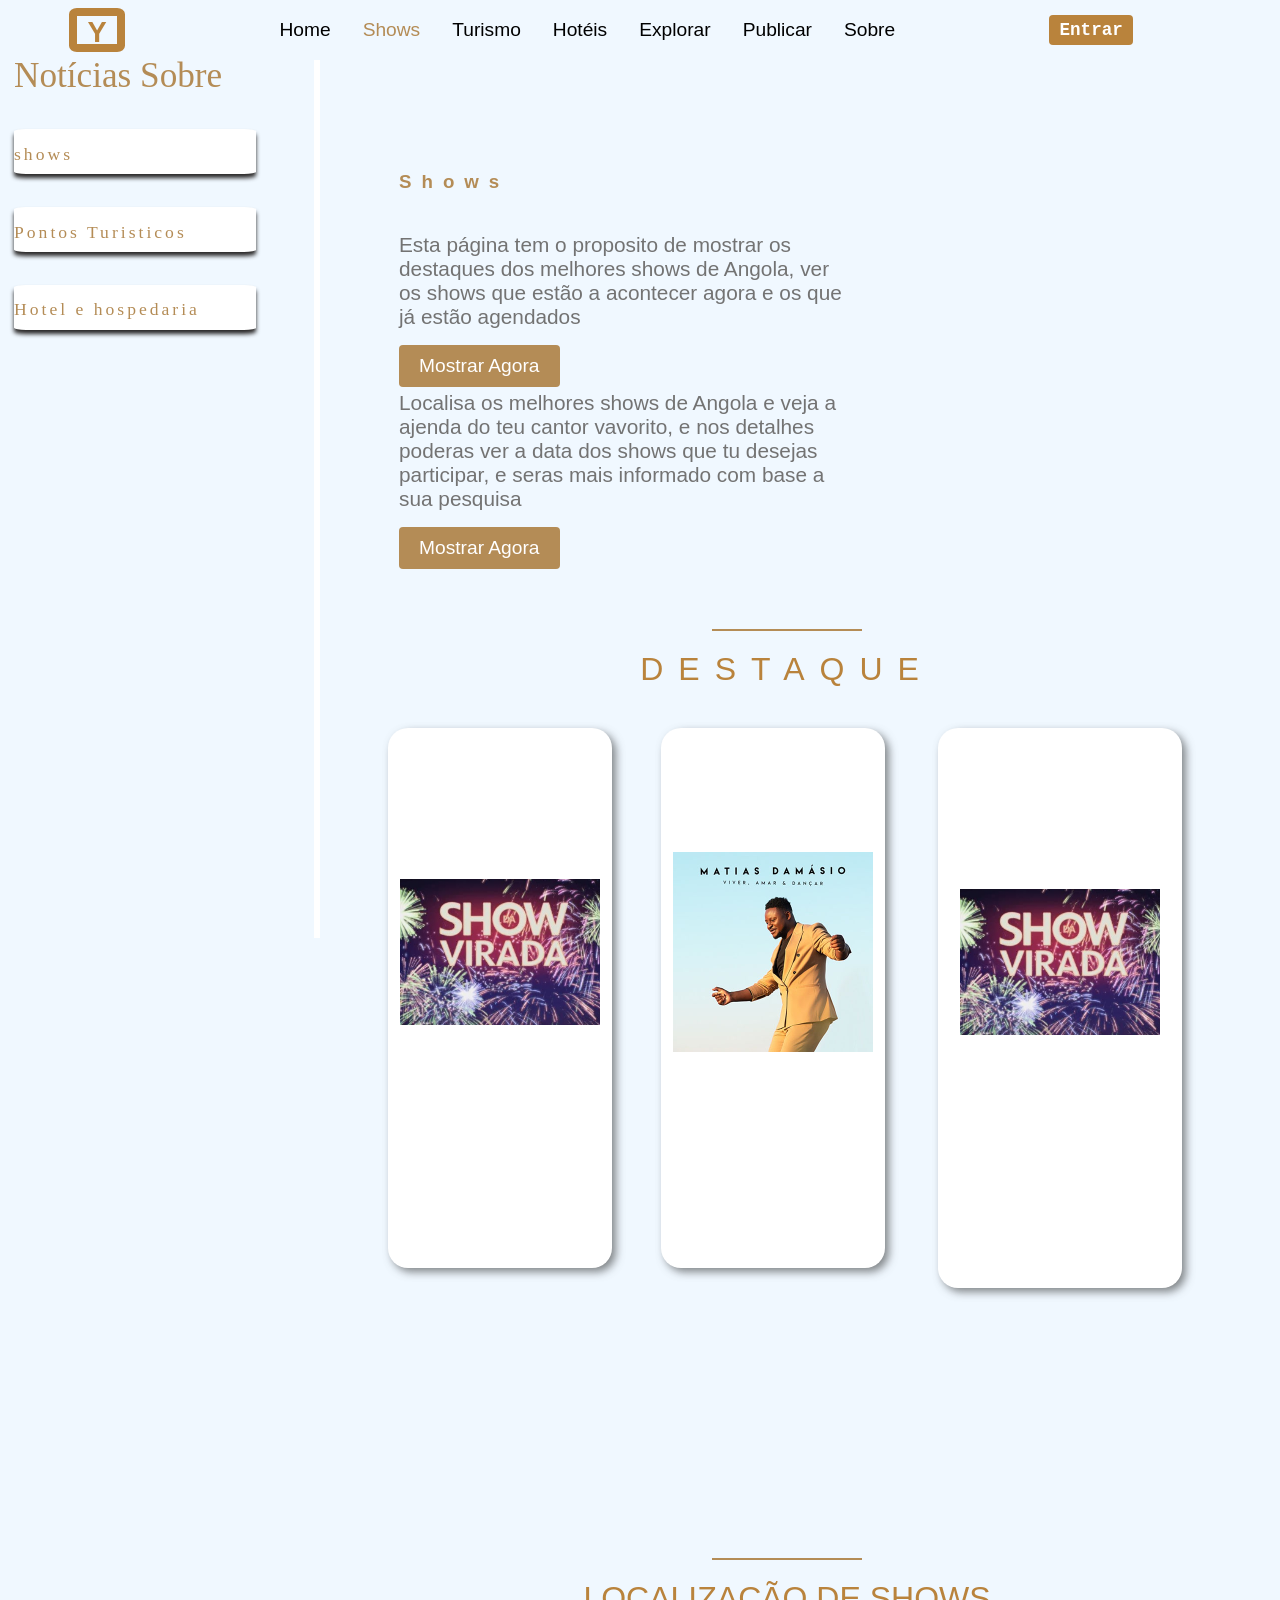
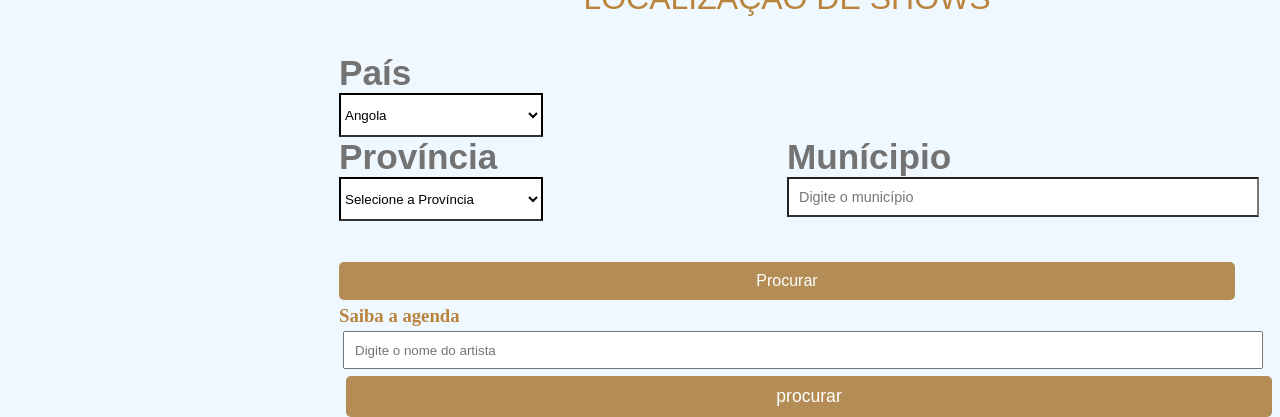
==== commit 6cf6b2f2: "Atualizar o site" ====
--- a/index.html
+++ b/index.html
@@ -29,8 +29,9 @@
                 <li><a href="#" id="ep">Shows</a></li>
                 <li><a href="Pontus Turisticos.html">Turismo</a></li>
                 <li><a href="Hotel e ospedaria.html">Hotéis</a></li>
-                <li><a href="publicação.html">Entrar</a></li>
-
+                <li><a href="explorar.html">Explorar</a></li>
+                <li><a href="publicação.html">Publicar</a></li>
+                <li><a href="sobre.html">Sobre</a></li>
             </ul>
         </div>
         <nav id="menu" class="menu">
@@ -40,11 +41,12 @@
                 <li><a href="#" id="ep">Shows</a></li>
                 <li><a href="Pontus Turisticos.html">Turismo</a></li>
                 <li><a href="Hotel e ospedaria.html">Hotéis</a></li>
-               <li><a href="publicação.html">Entrar</a></li>
-
+                <li><a href="explorar.html">Explorar</a></li>
+                <li><a href="publicação.html">Publicar</a></li>
+                <li><a href="sobre.html">Sobre</a></li>
             </ul>
         </nav>
-      <h4>Ao</h4>
+      <h4><a href="entrar.html">Entrar</a></h4>
     </header>
     
  <!--      News       -->
@@ -65,7 +67,7 @@
 
                         Representando Angola em portugal e em muitos outros países lus&oacute;fonos...
                     </h3>
-                    <button id="prim">Ver mais</button>
+                    <button id="prim"><a href="Shows.html">Ver mais</a></button>
 
                 </div>
             <div class="box"><h1></h1>
@@ -104,13 +106,14 @@
         <div class="content">
             <div class="call">
                 <h1>Shows</h1>
-                <p>Esta página deste site tem o proposito de mostrar os shows que podem acontecer nacionalmente,
-                     pode monstrar-te as poblicidades do shows
+                <p>Esta página tem o proposito de mostrar os destaques dos melhores shows de Angola,
+                    ver os shows que estão a acontecer agora e os que já estão agendados 
                 </p>
                 <div class="button">
                     <button><a href="#branch">Mostrar Agora</a></button>     
-                    <p>Localisa o show que tu queres participar
-                    pode perguntar o dia que o teu contor favorito pode actuar em uns dos shows
+                    <p>Localisa os melhores shows de Angola e veja a ajenda  do teu cantor vavorito,
+                        e nos detalhes poderas ver a data dos shows que tu desejas participar,
+                      e seras mais informado com base a sua pesquisa 
                 </p>
                 <div class="button">
                     <button><a href="#cadastro">Mostrar Agora</a></button>                 
@@ -160,7 +163,7 @@
       <form id="resiter-form">
         <div class="full-box">
           <label for="country">País</label>
-          <input type="text" name="country" id="country" placeholder="Angola">
+          <select name="País" id="País"><option value="Angola">Angola</option></select>
         </div>
         <div class="half-box">
           <label for="province">Província</label>
@@ -182,13 +185,7 @@
           <label for="municipio">Munícipio</label>
           <input type="text" name="municipio" id="municipio" placeholder="Digite o município"  required>
         </div>
-
-        <div class="half-box">
-          <label for="date">Data</label>
-          <input type="date" name="date" id="date"  required>
-        </div>
-
-        <div class="full-box">
+    <div class="full-box">
           <button id="btn-submit">Procurar</button>
           <div id="resultados"></div>
         </div>
--- a/css/style.css
+++ b/css/style.css
@@ -23,27 +23,15 @@
   background: #504f4f;
    position: fixed;
 }
-header h4{
-  background-color: #888888;
-  text-align: center;
-  text-shadow: none;
-  color: rgb(83, 72, 70);
-  border-radius: 4px;
-  font-family: 'Courier New', Courier, monospace;
-  font-size: 1.8rem;
-  height: 34px;
-  width: 147px;
-  cursor: pointer;
-}
 
 header h1{
   font-size: 1.8rem;
+  text-align: center;
   color: #b9833c;
   border: 8px solid #b9833c;
   font-family: 'Franklin Gothic Medium', 'Arial Narrow', Arial, sans-serif;
   border-radius: 14%;
-  text-align: center;
-  width: 48px;
+  width: 40px;
   height: 28px;
   cursor: context-menu;
 }
@@ -80,8 +68,7 @@
 #right p{
    font-family: 'Belleza', sans-serif;
    font-size: 1.3rem;
-   color: #737373;
-   margin-bottom: 12px;
+   color: black;
    margin-top: 4px;
 }
 #right h1{
@@ -105,31 +92,22 @@
    z-index: 99;
 }
 
-header h4{
-  background-color: white;
+header h4 a{
+  background-color: #b9833c;
   text-align: center;
   text-shadow: none;
-  color: rgb(83, 72, 70);
+  padding: 5px 10px;
+  color: white;
   border-radius: 4px;
   font-family: 'Courier New', Courier, monospace;
-  font-size: 1.8rem;
+  font-size: 1.1rem;
   height: 34px;
   width: 60px;
   margin-right: 78px;
-  box-shadow: 4px 4px 8px rgba(82, 85, 87, 0.7);
-}
-
-header h1{
-  font-size: 1.8rem;
-  color: #b9833c;
-  border: 8px solid #b9833c;
-  font-family: 'Franklin Gothic Medium', 'Arial Narrow', Arial, sans-serif;
-  border-radius: 14%;
-  text-align: center;
-  width: 48px;
-  height: 28px;
-  cursor: context-menu;
-}
+  text-decoration: none;
+}
+
+
 
 header .menu-desketop ul abbr{
   text-decoration: none;
@@ -151,7 +129,7 @@
   font-family: 'Belleza', sans-serif;
   text-decoration: none;
   font-size: 1.2rem;
-  color:rgb(84, 81, 81);
+  color:black;
   float: left;
   padding: 34px 15px;
 }
@@ -196,29 +174,7 @@
    display: none;
 
 }
-/*                 ---inicio---              */
-nav a {
-    color: white;
-    margin-right: 10px;
-    text-decoration: none;
-}
-.post, .anuncio {
-    background: white;
-    padding: 10px;
-    margin: 10px;
-}
-.ver a {
-   text-decoration: none;
-   color: white;
-}
-.ver {
-    background: #b48c56;
-    color: white;
-    border: none;
-    padding: 5px 10px;
-    border-radius: 5px;
-    cursor: pointer;
-}
+
  #news .container .content .box p{
    font-family: 'Times New Roman', Times, serif;
    font-size: 1.1rem;
@@ -255,76 +211,6 @@
 }
 #news .container .content .box1 a{
    color: #b48c56;
-}
-/*    BRANCH     */
-
-/*               HOME               */
-
-#home .container{
-  background-size: 100% 100% ;
-}
-
-#home .container .content{
-  width: 50%;
-  align-items: center;
-  padding: 0 60px;
-}
-
-#home .container .content h1{
-font-family: 'Lucida Sans', 'Lucida Sans Regular', 'Lucida Grande', 'Lucida Sans Unicode', Geneva, Verdana, sans-serif;
-font: 2.5rem;
-font-weight: 600;
-letter-spacing: 10px;
-margin-top: 1px;
-margin-bottom: 40px;
-color: #302725;
-}
-
-#home .container .content p{
-  font-family: 'Belleza', sans-serif;
-  font-size: 1.3rem;
-  color: #737373;
-  margin-bottom: 12px;
-  margin-top: 4px;
-}
-
-#home .container .content span{
-  font-size: 2.5rem;
-  font-family: 'Babas Neue', cursive;
-  color: #b48c56;
-  letter-spacing: 5px;
-}
-
-#home .container .content .button{
-  padding-top: 4px;
-}
-#home .container .content .button button{
-  padding: 10px 20px;
-  border: none;
-  background: #b48c56;
-  color: #f0f8ff;
-  font-family: 'Belleza', sans-serif;
-  font-size: 1.2rem;
-  cursor: pointer;
-  transform: all 0.5s ease;
-  border-radius: 4px;
-}
-
-#home .container .content .button button:hover{
-  background: #9a6b2d;
-}
-
-#home .container .content button.btn2{
-  background: #302725;
-  padding: 15px 20px;
-  position: relative;
-  right: 5px;
-}
-
-#home .container .content button a{
-color: white;
-text-decoration: none;
-
 }
 
 
@@ -485,144 +371,101 @@
    color: #b48c56;
 }
 
-
-
-
-/*                 ---Cadastro---              */
-#cadastro .container {
-  background-color: #f0f8ff;
-  
-}
-
-#cadastro .container .title{
-  display: flex;
+/*                 ---inicio---              */
+nav a {
+    color: white;
+    margin-right: 10px;
+    text-decoration: none;
+}
+.post, .anuncio {
+    background: white;
+    padding: 10px;
+    margin: 10px;
+}
+.ver a {
+   text-decoration: none;
+   color: white;
+}
+.ver {
+    background: #b48c56;
+    color: white;
+    border: none;
+    padding: 5px 10px;
+    border-radius: 5px;
+    cursor: pointer;
+}
+
+
+/*               --------HOME de shows----------               */
+
+#home .container{
+  background-size: 100% 100% ;
+}
+
+#home .container .content{
+  width: 50%;
   align-items: center;
-  justify-content: center;
-  flex-direction: column;
-  padding-top: 60px;
-}
-
-#cadastro .container .line{
-  width: 150px;
-  height: 2px;
-  background: #b48c56;
-}
-
-#cadastro .container .title h1{
-  font-family: 'Arial', cursive;
-  font-size: 2rem;
-  font-weight: 20;
-  text-transform: uppercase;
-  letter-spacing: px;
-  margin-top: 20px;
-  text-align: center;
-}
-
-#cadastro .container label{
-  font-family: 'Franklin Gothic Medium', 'Arial Narrow', Arial, sans-serif;
+  padding: 0 60px;
+}
+
+#home .container .content h1{
+font-family: 'Lucida Sans', 'Lucida Sans Regular', 'Lucida Grande', 'Lucida Sans Unicode', Geneva, Verdana, sans-serif;
+font: 2.5rem;
+font-weight: 600;
+letter-spacing: 10px;
+margin-top: 1px;
+margin-bottom: 40px;
+color: #b48c56;
+}
+
+#home .container .content p{
+  font-family: 'Belleza', sans-serif;
+  font-size: 1.3rem;
   color: #737373;
-  font-size: 1.8rem;
-}
-
-#cadastro .container .main-content p{
-  text-align: center;
-  font-family: 'Arial', cursive;
-  font-size: 1.4rem;
-  font-weight: 210px;
-  text-transform: uppercase;
+  margin-bottom: 12px;
+  margin-top: 4px;
+}
+
+#home .container .content span{
+  font-size: 2.5rem;
+  font-family: 'Babas Neue', cursive;
+  color: #b48c56;
   letter-spacing: 5px;
-  margin-top: 20px;
-}
-
-#cadastro .container .main-content select{/*cadastro dos municipios*/
- width: 200px;
- height: 40px;
- cursor: pointer;
- background-color: white;
- border-bottom: 2px solid #323232;
- border-left: 2px solid black;
- border-right: 2px solid black;
- border-top: 2px solid black;
-}
-
-#cadastro .container .main-content form {
-  display: flex;
-  flex-wrap: wrap;
-  justify-content: space-between;
-}
-
-#cadastro .container .main-content .full-box{
-  flex: 1 1 100%;
-  position: relative;
-}
-
-#cadastro .container .main-content .half-box{
-  flex: 1 1 45%;
-  position: relative;
-}
-
-#cadastro .container .main-content .spacing {
-  margin-right: 2.5%;
-}
-
-#cadastro .container .main-content label {
-  font-weight: bold;
-  font-size: 2.2rem;
-}
-
-#cadastro .container .main-content input {
-  border-bottom: 2px solid #323232;
-  padding: 10px;
-  font-size: .9rem;
-  margin-bottom: 40px;
-}
-/*O input dos cadastros*/
-
-#cadastro .container .main-content input[type="submit"]{
+}
+
+#home .container .content .button{
+  padding-top: 4px;
+}
+#home .container .content .button button{
   padding: 10px 20px;
   border: none;
   background: #b48c56;
   color: #f0f8ff;
-  font-family: Arial, Helvetica, sans-serif;
+  font-family: 'Belleza', sans-serif;
   font-size: 1.2rem;
   cursor: pointer;
   transform: all 0.5s ease;
-}
-
-/*    publicaç&atilde;o  */
-#registra-te{
-   text-align: center;
-   margin-top: 58px;
-}
-
-#registra-te .box h1{
-  color: #b48c56;
-}
-
-.sub-container{
-   width: 34%;
-   margin: auto;
-}
-
-.sub-container h1{
-   text-align: center;
-   color: #b48c56;
-   font-size: 1.7rem;
-}
-
-footer{
-   margin-left: 74px;
-   color: #474739;
-   font-family: Arial, Helvetica, sans-serif;
-}
-
- footer p{
-  font-size: 1.2rem;
-  font-family: 'Times New Roman', Times, serif;
-  text-align: center;
- }
- 
- /*    BRANCH   index  */
+  border-radius: 4px;
+}
+
+#home .container .content .button button:hover{
+  background: #9a6b2d;
+}
+
+#home .container .content button.btn2{
+  background: #302725;
+  padding: 15px 20px;
+  position: relative;
+  right: 5px;
+}
+
+#home .container .content button a{
+color: white;
+text-decoration: none;
+
+}
+
+/*    BRANCH   index  */
 
 #branch .container{
    background: #f0f8ff;
@@ -712,20 +555,179 @@
    opacity: 1;
    visibility: visible;
 }
-/* ---------         Pontus Turisticos*/
-
-
-select{
-   width: 144px;
+
+/*Cadastro dos SHOWS */
+#cadastro .container {
+  background-color: #f0f8ff;
+  
+}
+
+#cadastro .container .title{
+  display: flex;
+  align-items: center;
+  justify-content: center;
+  flex-direction: column;
+  padding-top: 60px;
+}
+
+#cadastro .container .line{
+  width: 150px;
+  height: 2px;
+  background: #b48c56;
+}
+
+#cadastro .container .title h1{
+  font-family: 'Arial', cursive;
+  font-size: 2rem;
+  font-weight: 20;
+  text-transform: uppercase;
+  letter-spacing: px;
+  margin-top: 20px;
+  text-align: center;
+}
+
+#cadastro .container label{
+  font-family: 'Franklin Gothic Medium', 'Arial Narrow', Arial, sans-serif;
+  color: #737373;
+  font-size: 1.8rem;
+}
+
+#cadastro .container .main-content p{
+  text-align: center;
+  font-family: 'Arial', cursive;
+  font-size: 1.4rem;
+  font-weight: 210px;
+  text-transform: uppercase;
+  letter-spacing: 5px;
+  margin-top: 20px;
+}
+
+#cadastro .container .main-content select{/*cadastro dos municipios*/
+ width: 200px;
+ height: 40px;
+ cursor: pointer;
+ background-color: white;
+ border-bottom: 2px solid #323232;
+ border-left: 2px solid black;
+ border-right: 2px solid black;
+ border-top: 2px solid black;
+}
+
+#cadastro .container .main-content form {
+  display: flex;
+  flex-wrap: wrap;
+  justify-content: space-between;
+}
+
+#cadastro .container .main-content .full-box{
+  flex: 1 1 100%;
+  position: relative;
+}
+
+#cadastro .container .main-content .half-box{
+  flex: 1 1 45%;
+  position: relative;
+}
+
+#cadastro .container .main-content .spacing {
+  margin-right: 2.5%;
+}
+
+#cadastro .container .main-content label {
+  font-weight: bold;
+  font-size: 2.2rem;
+}
+
+#cadastro .container .main-content input {
+  border-bottom: 2px solid #323232;
+  padding: 10px;
+  font-size: .9rem;
+  margin-bottom: 40px;
+}
+/*O input dos cadastros*/
+
+#cadastro .container .main-content input[type="submit"]{
+  padding: 10px 20px;
+  border: none;
+  background: #b48c56;
+  color: #f0f8ff;
+  font-family: Arial, Helvetica, sans-serif;
+  font-size: 1.2rem;
+  cursor: pointer;
+  transform: all 0.5s ease;
+}
+
+/*    publicação  */
+#registra-te{
+   text-align: center;
+   margin-top: 58px;
+}
+
+#registra-te .box h1{
+  color: #b48c56;
+}
+
+.sub-container{
+   width: 34%;
+   margin: auto;
+}
+
+.sub-container h1{
+   text-align: center;
    color: #b48c56;
-   margin-top: 14px;
-   width: 271px;
-   height: 37px;
+   font-size: 1.7rem;
+}
+
+footer{
+   margin-left: 74px;
+   color: #474739;
+   font-family: Arial, Helvetica, sans-serif;
+}
+
+ footer p{
+  font-size: 1.2rem;
+  font-family: 'Times New Roman', Times, serif;
+  text-align: center;
+ }
+ 
+ 
+/* ---------         Pontus Turisticos           ---------------------*/
+section#pdestaque{
+   position: relative;
+   margin: 10vh 10vh 44vh 0vh;
+}
+section#pdestaque h1{
+   text-align: center;
+}
+
+section#pdestaque .pline{
+   height: 1px;
+   width: 18%;
+   text-align: center;
+   background: #b48c56;
+   margin-left: 41%;
+}section#pdestaque figcaption input{
+   background-color: #b48c56;
+   cursor: pointer;
    border: none;
-   font-size: 1.4rem;
-}
-
-/* ---------formação de imagens com legenda          Hotel e ospedaria*/
+   padding: 7px 1px;
+   color: white;
+   font-size: 1.0rem;
+}
+section#pdestaque figcaption input:hover{
+   background: #9a6b2d;
+}
+/* ---------formação de imagens com legenda--------    */
+figure.fotografia-legenda{
+   border: solid 8px white;
+   float: left;
+}
+figure.fotografia-legenda img{
+   width: 255px;
+   height: 215px;
+}
+
+/* ---------          Hotel e ospedaria          -------------------------*/
 
 ul#album-fotos {
     width: 700px;
@@ -834,32 +836,7 @@
 #right table{
    margin: 41px;
 }
-/* ---------formação de imagens com legenda --------pontus turisticos------*/
-figure.fotografia-legenda{
-   
-   border: 8px solid white;
-   box-shadow: 1px 1px 4px black;
-   margin: 4px;
-   width: 39vh;
-   
-   float: left;
-}
-figure.fotografia-legenda img{
-   width: 255px;
-}
-figure.fotografia-legenda figcaption{
-   left: 167px;
-   margin-top: 179px;
-   opacity: 0;
-   position: absolute;
-   top: 0px;
-   background-color: rgba(0, 0, 0, 0.4);
-   color: white;
-   transition: opacity 1s;
-}
-figure.fotografia-legenda:hover figcaption{
-   opacity: 1;
-}
+
  /*-----------------------publicação---------------*/
  main #right p{
   margin: -10px;
@@ -882,7 +859,77 @@
     height: 28px;
     cursor: context-menu;
 }
-   /*-------------------main-container-------publicação-------------------*/
+
+/*===========================EXPLORAR=====================*/
+#explorar{
+   margin-top: 12vh;
+}
+#explorar article{
+   padding: 14px;
+   margin-left: 1vh;
+   font-size: 1.2rem;
+}
+#explorarmais{
+   margin-top: -14vh;
+}
+div#midia figcaption {
+   background: #ffffff; 
+position: -ms-page;
+border-radius: 12px;
+margin-top: 14vh;
+min-width: 44vh; 
+overflow: hidden;
+float: left;
+margin: 4px;
+}
+div#midia figcaption img{
+   width: 37ch;
+}
+/* Card do show */ 
+.des { 
+background: #ffffff; 
+position: -ms-page;
+border-radius: 12px;
+margin-top: 14vh;
+min-width: 44vh; 
+overflow: hidden;
+float: left;
+margin: 4px;
+box-shadow: 0 5px 15px rgba(0,0,0,0.3); 
+transition: transform 0.3s, box-shadow 0.3s; 
+cursor: pointer; 
+} 
+/* Efeito hover */ 
+.des:hover { 
+transform: translateY(-5px); 
+box-shadow: 0 10px 25px rgba(0,0,0,0.5); 
+} 
+/* Imagem do show */ 
+.des img { 
+width: 100%; 
+height: 160px; 
+object-fit: cover; 
+transition: transform 0.3s; 
+} 
+.des:hover img { 
+transform: scale(1.05); 
+} 
+/* Informações do show */ 
+.des .info { 
+  padding: 15px;
+} 
+ 
+.des .info h3 { 
+  margin-bottom: 10px; 
+  color: #b48c56; 
+} 
+ 
+.des .info p { 
+  margin-bottom: 5px; 
+  color: #000; 
+  font-size: 14px; 
+}
+   /*===========================MAIN-CONTAINER==========ENTRAR=====================*/
 #main-container {
    background: #f0f8ff;
     top: 60px; 
@@ -1031,7 +1078,158 @@
 button#procurar:hover{
    background-color: #9a6b2d;
 }
-/* -----------------Modal */
+/*  ----------Detahles de Shows*/
+#sec1{
+   margin-top: 54px;
+}
+img#imgShows{
+   border-radius: 8px;
+   margin-top: 9px;
+   margin-left: 17vh;
+   width: 37vh;
+}
+nav#secDS1{
+   background-color: white;
+   margin-top: 4vh;
+}
+div#texDS{
+  float: right;
+  margin-right: 70vh;
+  padding: 7px;
+}div#texDS p{
+   padding: 4px;
+}
+#links ul li{
+   float: left;
+   margin-left: 17vh;
+   text-decoration: none;
+   background: #f0f8ff;
+   cursor: pointer;
+}
+#links li:hover{
+   color: #b48c56;
+}
+li#shows{
+   color: #b48c56;
+   padding: 5px;
+   border: solid 1px #000;
+   border-top: none;
+   border-left: none;
+   border-right: none;
+}
+#destaque{
+  padding: 5px;
+   border: solid 1px #000;
+   border-top: none;
+   border-left: none;
+   border-right: none;
+}
+#links{
+   background: #f0f8ff;
+   padding: 11px;
+}
+#sec2{
+   background: white;
+}
+#aprofunda{
+   margin-left: 17vh;
+   background: white;
+}
+#aprofunda h1{
+   color: #b48c56;
+}
+
+ul#ul{
+   padding: 4px;
+}
+ul#ul ul{
+   margin-left: 10vh;
+}
+/* Card do show */ 
+.card { 
+background: #ffffff; 
+position: -ms-page;
+border-radius: 12px;
+margin-top: 14vh;
+min-width: 44vh; 
+overflow: hidden;
+float: left;
+margin: 4px;
+box-shadow: 0 5px 15px rgba(0,0,0,0.3); 
+transition: transform 0.3s, box-shadow 0.3s; 
+cursor: pointer; 
+} 
+/* Efeito hover */ 
+.card:hover { 
+transform: translateY(-5px); 
+box-shadow: 0 10px 25px rgba(0,0,0,0.5); 
+} 
+/* Imagem do show */ 
+.card img { 
+width: 100%; 
+height: 160px; 
+object-fit: cover; 
+transition: transform 0.3s; 
+} 
+.card:hover img { 
+transform: scale(1.05); 
+} 
+/* Informações do show */ 
+.card .info { 
+  padding: 15px;
+} 
+ 
+.card .info h3 { 
+  margin-bottom: 10px; 
+  color: #b48c56; 
+} 
+ 
+.card .info p { 
+  margin-bottom: 5px; 
+  color: #000; 
+  font-size: 14px; 
+} 
+p#line{
+   height: 1px;
+   width: 87%;
+   background: #000;
+}
+
+
+/* ============================SOBRE============================ */
+section#sobre{
+   margin-top: 14vh;
+}
+
+section#sobre article{
+   padding: 14px;
+   margin-left: 11px;
+   font-size: 1.4rem;
+   font-family: 'Trebuchet MS', 'Lucida Sans Unicode', 'Lucida Sans', Arial, sans-serif;
+   cursor: pointer;
+}
+#sobrepr img{
+   height: 44vh;
+   border-radius: 4px;
+}
+div#sline{
+   height: 1px;
+   width: 37vh;
+   background: #000;
+   margin-left: 14px;
+}
+#txtinfo{
+   float: right;
+   top: -48vh;
+   margin-right: 4px;
+   position: relative;
+   margin-left: 44vh;
+}
+section#sobrepr{
+   margin-top: -84px;
+}
+
+/* ============================MODAL============================ */
 .modal {
   display: none;
   position: fixed;
@@ -1185,7 +1383,10 @@
      width: 88%;
      height: 46vh;
   }
-
+header h1{
+margin-left: -181px;
+position: static;
+}
   #branch .container .box img{
      width: 188px;
      height: 38vh;
@@ -1218,7 +1419,10 @@
        right: 0px; 
        padding: 10%;
 }
-
+section#pdestaque{
+   position: relative;
+   margin: 0vh 0vh 118vh 0vh;
+}
 figure.fotografia-legenda{
    border: 8px solid white;
    box-shadow: 1px 1px 4px black;
@@ -1301,6 +1505,18 @@
    left: 7;
    right: 14;
    box-shadow: 4px 4px 8px rgba(82, 85, 87, 0.7);
+   
+    animation: mySlide;
+    animation-play-state: running;
+    animation-iteration-count: 1;
+    animation-delay: 0s;
+    animation-timing-function: linear;
+    animation-duration: 0.2s;
+}
+@keyframes mySlide{
+    from{margin-left: -21%;}
+    to{margin-right: 0%;}
+
 }
 #btnMenu{
    display: block;
@@ -1350,6 +1566,18 @@
   font-size: 16px;
   margin: 11px 4px 7px 39px;
   width: 14px;
+
+      animation: mySlide;
+    animation-play-state: running;
+    animation-iteration-count: 1;
+    animation-delay: 0s;
+    animation-timing-function: linear;
+    animation-duration: -147s;
+}
+@keyframes mySlide{
+    from{margin-left: -21%;}
+    to{margin-right: 0%;}
+
 }
 .submenu-btn:hover{
    background: #9a6b2d;
